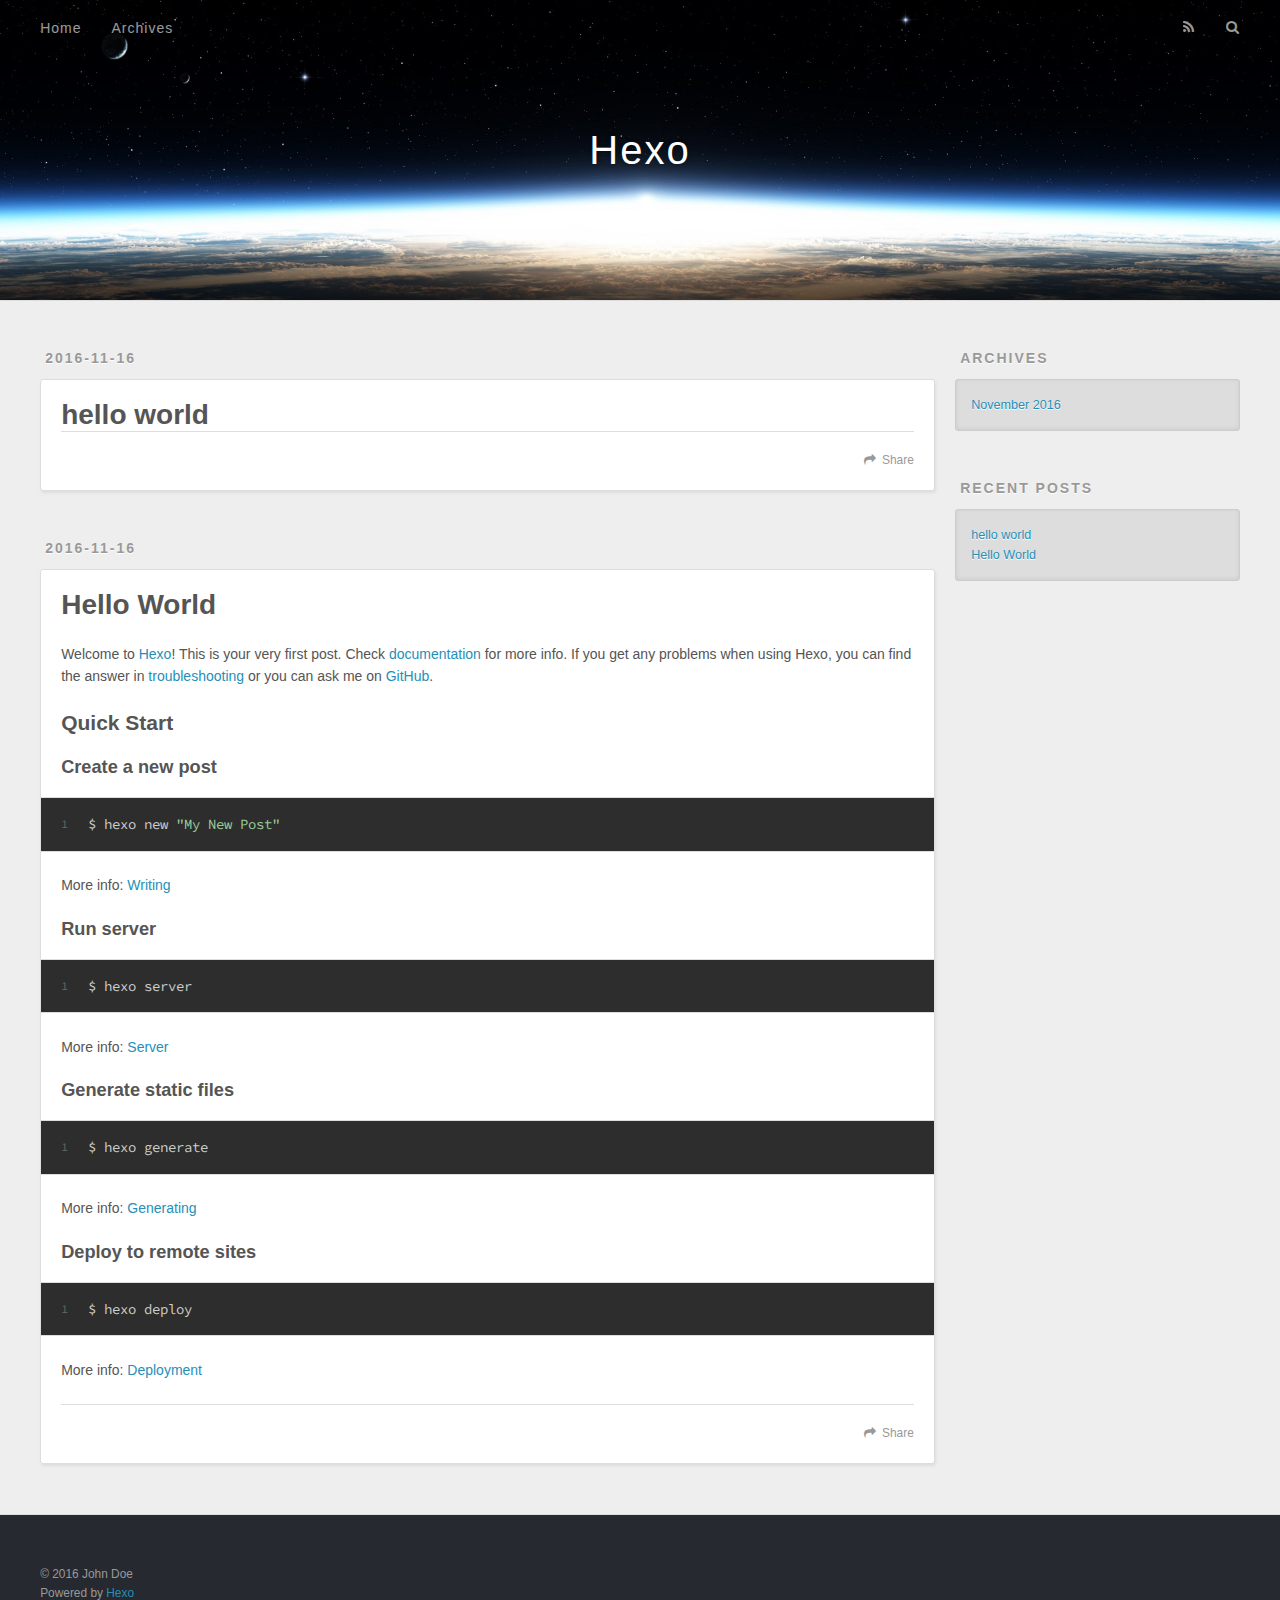
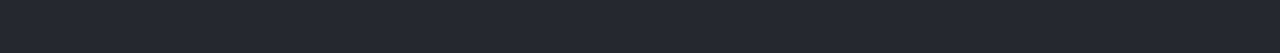
==== index.html @ 9a526a94 "Site updated: 2016-11-16 15:22:12" ====
<!DOCTYPE html>
<html>
<head>
  <meta charset="utf-8">
  
  <title>Hexo</title>
  <meta name="viewport" content="width=device-width, initial-scale=1, maximum-scale=1">
  <meta property="og:type" content="website">
<meta property="og:title" content="Hexo">
<meta property="og:url" content="http://yoursite.com/index.html">
<meta property="og:site_name" content="Hexo">
<meta name="twitter:card" content="summary">
<meta name="twitter:title" content="Hexo">
  
    <link rel="alternate" href="/atom.xml" title="Hexo" type="application/atom+xml">
  
  
    <link rel="icon" href="/favicon.png">
  
  
    <link href="//fonts.googleapis.com/css?family=Source+Code+Pro" rel="stylesheet" type="text/css">
  
  <link rel="stylesheet" href="/css/style.css">
  

</head>

<body>
  <div id="container">
    <div id="wrap">
      <header id="header">
  <div id="banner"></div>
  <div id="header-outer" class="outer">
    <div id="header-title" class="inner">
      <h1 id="logo-wrap">
        <a href="/" id="logo">Hexo</a>
      </h1>
      
    </div>
    <div id="header-inner" class="inner">
      <nav id="main-nav">
        <a id="main-nav-toggle" class="nav-icon"></a>
        
          <a class="main-nav-link" href="/">Home</a>
        
          <a class="main-nav-link" href="/archives">Archives</a>
        
      </nav>
      <nav id="sub-nav">
        
          <a id="nav-rss-link" class="nav-icon" href="/atom.xml" title="RSS Feed"></a>
        
        <a id="nav-search-btn" class="nav-icon" title="Search"></a>
      </nav>
      <div id="search-form-wrap">
        <form action="//google.com/search" method="get" accept-charset="UTF-8" class="search-form"><input type="search" name="q" results="0" class="search-form-input" placeholder="Search"><button type="submit" class="search-form-submit">&#xF002;</button><input type="hidden" name="sitesearch" value="http://yoursite.com"></form>
      </div>
    </div>
  </div>
</header>
      <div class="outer">
        <section id="main">
  
    <article id="post-hello-world-1" class="article article-type-post" itemscope itemprop="blogPost">
  <div class="article-meta">
    <a href="/2016/11/16/hello-world-1/" class="article-date">
  <time datetime="2016-11-16T06:33:55.000Z" itemprop="datePublished">2016-11-16</time>
</a>
    
  </div>
  <div class="article-inner">
    
    
      <header class="article-header">
        
  
    <h1 itemprop="name">
      <a class="article-title" href="/2016/11/16/hello-world-1/">hello world</a>
    </h1>
  

      </header>
    
    <div class="article-entry" itemprop="articleBody">
      
        
      
    </div>
    <footer class="article-footer">
      <a data-url="http://yoursite.com/2016/11/16/hello-world-1/" data-id="civklh3b50001ghks0n8videw" class="article-share-link">Share</a>
      
      
    </footer>
  </div>
  
</article>


  
    <article id="post-hello-world" class="article article-type-post" itemscope itemprop="blogPost">
  <div class="article-meta">
    <a href="/2016/11/16/hello-world/" class="article-date">
  <time datetime="2016-11-16T06:30:27.000Z" itemprop="datePublished">2016-11-16</time>
</a>
    
  </div>
  <div class="article-inner">
    
    
      <header class="article-header">
        
  
    <h1 itemprop="name">
      <a class="article-title" href="/2016/11/16/hello-world/">Hello World</a>
    </h1>
  

      </header>
    
    <div class="article-entry" itemprop="articleBody">
      
        <p>Welcome to <a href="https://hexo.io/" target="_blank" rel="external">Hexo</a>! This is your very first post. Check <a href="https://hexo.io/docs/" target="_blank" rel="external">documentation</a> for more info. If you get any problems when using Hexo, you can find the answer in <a href="https://hexo.io/docs/troubleshooting.html" target="_blank" rel="external">troubleshooting</a> or you can ask me on <a href="https://github.com/hexojs/hexo/issues" target="_blank" rel="external">GitHub</a>.</p>
<h2 id="Quick-Start"><a href="#Quick-Start" class="headerlink" title="Quick Start"></a>Quick Start</h2><h3 id="Create-a-new-post"><a href="#Create-a-new-post" class="headerlink" title="Create a new post"></a>Create a new post</h3><figure class="highlight bash"><table><tr><td class="gutter"><pre><div class="line">1</div></pre></td><td class="code"><pre><div class="line">$ hexo new <span class="string">"My New Post"</span></div></pre></td></tr></table></figure>
<p>More info: <a href="https://hexo.io/docs/writing.html" target="_blank" rel="external">Writing</a></p>
<h3 id="Run-server"><a href="#Run-server" class="headerlink" title="Run server"></a>Run server</h3><figure class="highlight bash"><table><tr><td class="gutter"><pre><div class="line">1</div></pre></td><td class="code"><pre><div class="line">$ hexo server</div></pre></td></tr></table></figure>
<p>More info: <a href="https://hexo.io/docs/server.html" target="_blank" rel="external">Server</a></p>
<h3 id="Generate-static-files"><a href="#Generate-static-files" class="headerlink" title="Generate static files"></a>Generate static files</h3><figure class="highlight bash"><table><tr><td class="gutter"><pre><div class="line">1</div></pre></td><td class="code"><pre><div class="line">$ hexo generate</div></pre></td></tr></table></figure>
<p>More info: <a href="https://hexo.io/docs/generating.html" target="_blank" rel="external">Generating</a></p>
<h3 id="Deploy-to-remote-sites"><a href="#Deploy-to-remote-sites" class="headerlink" title="Deploy to remote sites"></a>Deploy to remote sites</h3><figure class="highlight bash"><table><tr><td class="gutter"><pre><div class="line">1</div></pre></td><td class="code"><pre><div class="line">$ hexo deploy</div></pre></td></tr></table></figure>
<p>More info: <a href="https://hexo.io/docs/deployment.html" target="_blank" rel="external">Deployment</a></p>

      
    </div>
    <footer class="article-footer">
      <a data-url="http://yoursite.com/2016/11/16/hello-world/" data-id="civklh3b00000ghks1ks1wldq" class="article-share-link">Share</a>
      
      
    </footer>
  </div>
  
</article>


  

</section>
        
          <aside id="sidebar">
  
    

  
    

  
    
  
    
  <div class="widget-wrap">
    <h3 class="widget-title">Archives</h3>
    <div class="widget">
      <ul class="archive-list"><li class="archive-list-item"><a class="archive-list-link" href="/archives/2016/11/">November 2016</a></li></ul>
    </div>
  </div>


  
    
  <div class="widget-wrap">
    <h3 class="widget-title">Recent Posts</h3>
    <div class="widget">
      <ul>
        
          <li>
            <a href="/2016/11/16/hello-world-1/">hello world</a>
          </li>
        
          <li>
            <a href="/2016/11/16/hello-world/">Hello World</a>
          </li>
        
      </ul>
    </div>
  </div>

  
</aside>
        
      </div>
      <footer id="footer">
  
  <div class="outer">
    <div id="footer-info" class="inner">
      &copy; 2016 John Doe<br>
      Powered by <a href="http://hexo.io/" target="_blank">Hexo</a>
    </div>
  </div>
</footer>
    </div>
    <nav id="mobile-nav">
  
    <a href="/" class="mobile-nav-link">Home</a>
  
    <a href="/archives" class="mobile-nav-link">Archives</a>
  
</nav>
    

<script src="//ajax.googleapis.com/ajax/libs/jquery/2.0.3/jquery.min.js"></script>


  <link rel="stylesheet" href="/fancybox/jquery.fancybox.css">
  <script src="/fancybox/jquery.fancybox.pack.js"></script>


<script src="/js/script.js"></script>

  </div>
</body>
</html>
---- css/style.css ----
body {
  width: 100%;
}
body:before,
body:after {
  content: "";
  display: table;
}
body:after {
  clear: both;
}
html,
body,
div,
span,
applet,
object,
iframe,
h1,
h2,
h3,
h4,
h5,
h6,
p,
blockquote,
pre,
a,
abbr,
acronym,
address,
big,
cite,
code,
del,
dfn,
em,
img,
ins,
kbd,
q,
s,
samp,
small,
strike,
strong,
sub,
sup,
tt,
var,
dl,
dt,
dd,
ol,
ul,
li,
fieldset,
form,
label,
legend,
table,
caption,
tbody,
tfoot,
thead,
tr,
th,
td {
  margin: 0;
  padding: 0;
  border: 0;
  outline: 0;
  font-weight: inherit;
  font-style: inherit;
  font-family: inherit;
  font-size: 100%;
  vertical-align: baseline;
}
body {
  line-height: 1;
  color: #000;
  background: #fff;
}
ol,
ul {
  list-style: none;
}
table {
  border-collapse: separate;
  border-spacing: 0;
  vertical-align: middle;
}
caption,
th,
td {
  text-align: left;
  font-weight: normal;
  vertical-align: middle;
}
a img {
  border: none;
}
input,
button {
  margin: 0;
  padding: 0;
}
input::-moz-focus-inner,
button::-moz-focus-inner {
  border: 0;
  padding: 0;
}
@font-face {
  font-family: FontAwesome;
  font-style: normal;
  font-weight: normal;
  src: url("fonts/fontawesome-webfont.eot?v=#4.0.3");
  src: url("fonts/fontawesome-webfont.eot?#iefix&v=#4.0.3") format("embedded-opentype"), url("fonts/fontawesome-webfont.woff?v=#4.0.3") format("woff"), url("fonts/fontawesome-webfont.ttf?v=#4.0.3") format("truetype"), url("fonts/fontawesome-webfont.svg#fontawesomeregular?v=#4.0.3") format("svg");
}
html,
body,
#container {
  height: 100%;
}
body {
  background: #eee;
  font: 14px "Helvetica Neue", Helvetica, Arial, sans-serif;
  -webkit-text-size-adjust: 100%;
}
.outer {
  max-width: 1220px;
  margin: 0 auto;
  padding: 0 20px;
}
.outer:before,
.outer:after {
  content: "";
  display: table;
}
.outer:after {
  clear: both;
}
.inner {
  display: inline;
  float: left;
  width: 98.33333333333333%;
  margin: 0 0.833333333333333%;
}
.left,
.alignleft {
  float: left;
}
.right,
.alignright {
  float: right;
}
.clear {
  clear: both;
}
#container {
  position: relative;
}
.mobile-nav-on {
  overflow: hidden;
}
#wrap {
  height: 100%;
  width: 100%;
  position: absolute;
  top: 0;
  left: 0;
  -webkit-transition: 0.2s ease-out;
  -moz-transition: 0.2s ease-out;
  -ms-transition: 0.2s ease-out;
  transition: 0.2s ease-out;
  z-index: 1;
  background: #eee;
}
.mobile-nav-on #wrap {
  left: 280px;
}
@media screen and (min-width: 768px) {
  #main {
    display: inline;
    float: left;
    width: 73.33333333333333%;
    margin: 0 0.833333333333333%;
  }
}
.article-date,
.article-category-link,
.archive-year,
.widget-title {
  text-decoration: none;
  text-transform: uppercase;
  letter-spacing: 2px;
  color: #999;
  margin-bottom: 1em;
  margin-left: 5px;
  line-height: 1em;
  text-shadow: 0 1px #fff;
  font-weight: bold;
}
.article-inner,
.archive-article-inner {
  background: #fff;
  -webkit-box-shadow: 1px 2px 3px #ddd;
  box-shadow: 1px 2px 3px #ddd;
  border: 1px solid #ddd;
  border-radius: 3px;
}
.article-entry h1,
.widget h1 {
  font-size: 2em;
}
.article-entry h2,
.widget h2 {
  font-size: 1.5em;
}
.article-entry h3,
.widget h3 {
  font-size: 1.3em;
}
.article-entry h4,
.widget h4 {
  font-size: 1.2em;
}
.article-entry h5,
.widget h5 {
  font-size: 1em;
}
.article-entry h6,
.widget h6 {
  font-size: 1em;
  color: #999;
}
.article-entry hr,
.widget hr {
  border: 1px dashed #ddd;
}
.article-entry strong,
.widget strong {
  font-weight: bold;
}
.article-entry em,
.widget em,
.article-entry cite,
.widget cite {
  font-style: italic;
}
.article-entry sup,
.widget sup,
.article-entry sub,
.widget sub {
  font-size: 0.75em;
  line-height: 0;
  position: relative;
  vertical-align: baseline;
}
.article-entry sup,
.widget sup {
  top: -0.5em;
}
.article-entry sub,
.widget sub {
  bottom: -0.2em;
}
.article-entry small,
.widget small {
  font-size: 0.85em;
}
.article-entry acronym,
.widget acronym,
.article-entry abbr,
.widget abbr {
  border-bottom: 1px dotted;
}
.article-entry ul,
.widget ul,
.article-entry ol,
.widget ol,
.article-entry dl,
.widget dl {
  margin: 0 20px;
  line-height: 1.6em;
}
.article-entry ul ul,
.widget ul ul,
.article-entry ol ul,
.widget ol ul,
.article-entry ul ol,
.widget ul ol,
.article-entry ol ol,
.widget ol ol {
  margin-top: 0;
  margin-bottom: 0;
}
.article-entry ul,
.widget ul {
  list-style: disc;
}
.article-entry ol,
.widget ol {
  list-style: decimal;
}
.article-entry dt,
.widget dt {
  font-weight: bold;
}
#header {
  height: 300px;
  position: relative;
  border-bottom: 1px solid #ddd;
}
#header:before,
#header:after {
  content: "";
  position: absolute;
  left: 0;
  right: 0;
  height: 40px;
}
#header:before {
  top: 0;
  background: -webkit-linear-gradient(rgba(0,0,0,0.2), transparent);
  background: -moz-linear-gradient(rgba(0,0,0,0.2), transparent);
  background: -ms-linear-gradient(rgba(0,0,0,0.2), transparent);
  background: linear-gradient(rgba(0,0,0,0.2), transparent);
}
#header:after {
  bottom: 0;
  background: -webkit-linear-gradient(transparent, rgba(0,0,0,0.2));
  background: -moz-linear-gradient(transparent, rgba(0,0,0,0.2));
  background: -ms-linear-gradient(transparent, rgba(0,0,0,0.2));
  background: linear-gradient(transparent, rgba(0,0,0,0.2));
}
#header-outer {
  height: 100%;
  position: relative;
}
#header-inner {
  position: relative;
  overflow: hidden;
}
#banner {
  position: absolute;
  top: 0;
  left: 0;
  width: 100%;
  height: 100%;
  background: url("images/banner.jpg") center #000;
  -webkit-background-size: cover;
  -moz-background-size: cover;
  background-size: cover;
  z-index: -1;
}
#header-title {
  text-align: center;
  height: 40px;
  position: absolute;
  top: 50%;
  left: 0;
  margin-top: -20px;
}
#logo,
#subtitle {
  text-decoration: none;
  color: #fff;
  font-weight: 300;
  text-shadow: 0 1px 4px rgba(0,0,0,0.3);
}
#logo {
  font-size: 40px;
  line-height: 40px;
  letter-spacing: 2px;
}
#subtitle {
  font-size: 16px;
  line-height: 16px;
  letter-spacing: 1px;
}
#subtitle-wrap {
  margin-top: 16px;
}
#main-nav {
  float: left;
  margin-left: -15px;
}
.nav-icon,
.main-nav-link {
  float: left;
  color: #fff;
  opacity: 0.6;
  text-decoration: none;
  text-shadow: 0 1px rgba(0,0,0,0.2);
  -webkit-transition: opacity 0.2s;
  -moz-transition: opacity 0.2s;
  -ms-transition: opacity 0.2s;
  transition: opacity 0.2s;
  display: block;
  padding: 20px 15px;
}
.nav-icon:hover,
.main-nav-link:hover {
  opacity: 1;
}
.nav-icon {
  font-family: FontAwesome;
  text-align: center;
  font-size: 14px;
  width: 14px;
  height: 14px;
  padding: 20px 15px;
  position: relative;
  cursor: pointer;
}
.main-nav-link {
  font-weight: 300;
  letter-spacing: 1px;
}
@media screen and (max-width: 479px) {
  .main-nav-link {
    display: none;
  }
}
#main-nav-toggle {
  display: none;
}
#main-nav-toggle:before {
  content: "\f0c9";
}
@media screen and (max-width: 479px) {
  #main-nav-toggle {
    display: block;
  }
}
#sub-nav {
  float: right;
  margin-right: -15px;
}
#nav-rss-link:before {
  content: "\f09e";
}
#nav-search-btn:before {
  content: "\f002";
}
#search-form-wrap {
  position: absolute;
  top: 15px;
  width: 150px;
  height: 30px;
  right: -150px;
  opacity: 0;
  -webkit-transition: 0.2s ease-out;
  -moz-transition: 0.2s ease-out;
  -ms-transition: 0.2s ease-out;
  transition: 0.2s ease-out;
}
#search-form-wrap.on {
  opacity: 1;
  right: 0;
}
@media screen and (max-width: 479px) {
  #search-form-wrap {
    width: 100%;
    right: -100%;
  }
}
.search-form {
  position: absolute;
  top: 0;
  left: 0;
  right: 0;
  background: #fff;
  padding: 5px 15px;
  border-radius: 15px;
  -webkit-box-shadow: 0 0 10px rgba(0,0,0,0.3);
  box-shadow: 0 0 10px rgba(0,0,0,0.3);
}
.search-form-input {
  border: none;
  background: none;
  color: #555;
  width: 100%;
  font: 13px "Helvetica Neue", Helvetica, Arial, sans-serif;
  outline: none;
}
.search-form-input::-webkit-search-results-decoration,
.search-form-input::-webkit-search-cancel-button {
  -webkit-appearance: none;
}
.search-form-submit {
  position: absolute;
  top: 50%;
  right: 10px;
  margin-top: -7px;
  font: 13px FontAwesome;
  border: none;
  background: none;
  color: #bbb;
  cursor: pointer;
}
.search-form-submit:hover,
.search-form-submit:focus {
  color: #777;
}
.article {
  margin: 50px 0;
}
.article-inner {
  overflow: hidden;
}
.article-meta:before,
.article-meta:after {
  content: "";
  display: table;
}
.article-meta:after {
  clear: both;
}
.article-date {
  float: left;
}
.article-category {
  float: left;
  line-height: 1em;
  color: #ccc;
  text-shadow: 0 1px #fff;
  margin-left: 8px;
}
.article-category:before {
  content: "\2022";
}
.article-category-link {
  margin: 0 12px 1em;
}
.article-header {
  padding: 20px 20px 0;
}
.article-title {
  text-decoration: none;
  font-size: 2em;
  font-weight: bold;
  color: #555;
  line-height: 1.1em;
  -webkit-transition: color 0.2s;
  -moz-transition: color 0.2s;
  -ms-transition: color 0.2s;
  transition: color 0.2s;
}
a.article-title:hover {
  color: #258fb8;
}
.article-entry {
  color: #555;
  padding: 0 20px;
}
.article-entry:before,
.article-entry:after {
  content: "";
  display: table;
}
.article-entry:after {
  clear: both;
}
.article-entry p,
.article-entry table {
  line-height: 1.6em;
  margin: 1.6em 0;
}
.article-entry h1,
.article-entry h2,
.article-entry h3,
.article-entry h4,
.article-entry h5,
.article-entry h6 {
  font-weight: bold;
}
.article-entry h1,
.article-entry h2,
.article-entry h3,
.article-entry h4,
.article-entry h5,
.article-entry h6 {
  line-height: 1.1em;
  margin: 1.1em 0;
}
.article-entry a {
  color: #258fb8;
  text-decoration: none;
}
.article-entry a:hover {
  text-decoration: underline;
}
.article-entry ul,
.article-entry ol,
.article-entry dl {
  margin-top: 1.6em;
  margin-bottom: 1.6em;
}
.article-entry img,
.article-entry video {
  max-width: 100%;
  height: auto;
  display: block;
  margin: auto;
}
.article-entry iframe {
  border: none;
}
.article-entry table {
  width: 100%;
  border-collapse: collapse;
  border-spacing: 0;
}
.article-entry th {
  font-weight: bold;
  border-bottom: 3px solid #ddd;
  padding-bottom: 0.5em;
}
.article-entry td {
  border-bottom: 1px solid #ddd;
  padding: 10px 0;
}
.article-entry blockquote {
  font-family: Georgia, "Times New Roman", serif;
  font-size: 1.4em;
  margin: 1.6em 20px;
  text-align: center;
}
.article-entry blockquote footer {
  font-size: 14px;
  margin: 1.6em 0;
  font-family: "Helvetica Neue", Helvetica, Arial, sans-serif;
}
.article-entry blockquote footer cite:before {
  content: "—";
  padding: 0 0.5em;
}
.article-entry .pullquote {
  text-align: left;
  width: 45%;
  margin: 0;
}
.article-entry .pullquote.left {
  margin-left: 0.5em;
  margin-right: 1em;
}
.article-entry .pullquote.right {
  margin-right: 0.5em;
  margin-left: 1em;
}
.article-entry .caption {
  color: #999;
  display: block;
  font-size: 0.9em;
  margin-top: 0.5em;
  position: relative;
  text-align: center;
}
.article-entry .video-container {
  position: relative;
  padding-top: 56.25%;
  height: 0;
  overflow: hidden;
}
.article-entry .video-container iframe,
.article-entry .video-container object,
.article-entry .video-container embed {
  position: absolute;
  top: 0;
  left: 0;
  width: 100%;
  height: 100%;
  margin-top: 0;
}
.article-more-link a {
  display: inline-block;
  line-height: 1em;
  padding: 6px 15px;
  border-radius: 15px;
  background: #eee;
  color: #999;
  text-shadow: 0 1px #fff;
  text-decoration: none;
}
.article-more-link a:hover {
  background: #258fb8;
  color: #fff;
  text-decoration: none;
  text-shadow: 0 1px #1e7293;
}
.article-footer {
  font-size: 0.85em;
  line-height: 1.6em;
  border-top: 1px solid #ddd;
  padding-top: 1.6em;
  margin: 0 20px 20px;
}
.article-footer:before,
.article-footer:after {
  content: "";
  display: table;
}
.article-footer:after {
  clear: both;
}
.article-footer a {
  color: #999;
  text-decoration: none;
}
.article-footer a:hover {
  color: #555;
}
.article-tag-list-item {
  float: left;
  margin-right: 10px;
}
.article-tag-list-link:before {
  content: "#";
}
.article-comment-link {
  float: right;
}
.article-comment-link:before {
  content: "\f075";
  font-family: FontAwesome;
  padding-right: 8px;
}
.article-share-link {
  cursor: pointer;
  float: right;
  margin-left: 20px;
}
.article-share-link:before {
  content: "\f064";
  font-family: FontAwesome;
  padding-right: 6px;
}
#article-nav {
  position: relative;
}
#article-nav:before,
#article-nav:after {
  content: "";
  display: table;
}
#article-nav:after {
  clear: both;
}
@media screen and (min-width: 768px) {
  #article-nav {
    margin: 50px 0;
  }
  #article-nav:before {
    width: 8px;
    height: 8px;
    position: absolute;
    top: 50%;
    left: 50%;
    margin-top: -4px;
    margin-left: -4px;
    content: "";
    border-radius: 50%;
    background: #ddd;
    -webkit-box-shadow: 0 1px 2px #fff;
    box-shadow: 0 1px 2px #fff;
  }
}
.article-nav-link-wrap {
  text-decoration: none;
  text-shadow: 0 1px #fff;
  color: #999;
  -webkit-box-sizing: border-box;
  -moz-box-sizing: border-box;
  box-sizing: border-box;
  margin-top: 50px;
  text-align: center;
  display: block;
}
.article-nav-link-wrap:hover {
  color: #555;
}
@media screen and (min-width: 768px) {
  .article-nav-link-wrap {
    width: 50%;
    margin-top: 0;
  }
}
@media screen and (min-width: 768px) {
  #article-nav-newer {
    float: left;
    text-align: right;
    padding-right: 20px;
  }
}
@media screen and (min-width: 768px) {
  #article-nav-older {
    float: right;
    text-align: left;
    padding-left: 20px;
  }
}
.article-nav-caption {
  text-transform: uppercase;
  letter-spacing: 2px;
  color: #ddd;
  line-height: 1em;
  font-weight: bold;
}
#article-nav-newer .article-nav-caption {
  margin-right: -2px;
}
.article-nav-title {
  font-size: 0.85em;
  line-height: 1.6em;
  margin-top: 0.5em;
}
.article-share-box {
  position: absolute;
  display: none;
  background: #fff;
  -webkit-box-shadow: 1px 2px 10px rgba(0,0,0,0.2);
  box-shadow: 1px 2px 10px rgba(0,0,0,0.2);
  border-radius: 3px;
  margin-left: -145px;
  overflow: hidden;
  z-index: 1;
}
.article-share-box.on {
  display: block;
}
.article-share-input {
  width: 100%;
  background: none;
  -webkit-box-sizing: border-box;
  -moz-box-sizing: border-box;
  box-sizing: border-box;
  font: 14px "Helvetica Neue", Helvetica, Arial, sans-serif;
  padding: 0 15px;
  color: #555;
  outline: none;
  border: 1px solid #ddd;
  border-radius: 3px 3px 0 0;
  height: 36px;
  line-height: 36px;
}
.article-share-links {
  background: #eee;
}
.article-share-links:before,
.article-share-links:after {
  content: "";
  display: table;
}
.article-share-links:after {
  clear: both;
}
.article-share-twitter,
.article-share-facebook,
.article-share-pinterest,
.article-share-google {
  width: 50px;
  height: 36px;
  display: block;
  float: left;
  position: relative;
  color: #999;
  text-shadow: 0 1px #fff;
}
.article-share-twitter:before,
.article-share-facebook:before,
.article-share-pinterest:before,
.article-share-google:before {
  font-size: 20px;
  font-family: FontAwesome;
  width: 20px;
  height: 20px;
  position: absolute;
  top: 50%;
  left: 50%;
  margin-top: -10px;
  margin-left: -10px;
  text-align: center;
}
.article-share-twitter:hover,
.article-share-facebook:hover,
.article-share-pinterest:hover,
.article-share-google:hover {
  color: #fff;
}
.article-share-twitter:before {
  content: "\f099";
}
.article-share-twitter:hover {
  background: #00aced;
  text-shadow: 0 1px #008abe;
}
.article-share-facebook:before {
  content: "\f09a";
}
.article-share-facebook:hover {
  background: #3b5998;
  text-shadow: 0 1px #2f477a;
}
.article-share-pinterest:before {
  content: "\f0d2";
}
.article-share-pinterest:hover {
  background: #cb2027;
  text-shadow: 0 1px #a21a1f;
}
.article-share-google:before {
  content: "\f0d5";
}
.article-share-google:hover {
  background: #dd4b39;
  text-shadow: 0 1px #be3221;
}
.article-gallery {
  background: #000;
  position: relative;
}
.article-gallery-photos {
  position: relative;
  overflow: hidden;
}
.article-gallery-img {
  display: none;
  max-width: 100%;
}
.article-gallery-img:first-child {
  display: block;
}
.article-gallery-img.loaded {
  position: absolute;
  display: block;
}
.article-gallery-img img {
  display: block;
  max-width: 100%;
  margin: 0 auto;
}
#comments {
  background: #fff;
  -webkit-box-shadow: 1px 2px 3px #ddd;
  box-shadow: 1px 2px 3px #ddd;
  padding: 20px;
  border: 1px solid #ddd;
  border-radius: 3px;
  margin: 50px 0;
}
#comments a {
  color: #258fb8;
}
.archives-wrap {
  margin: 50px 0;
}
.archives:before,
.archives:after {
  content: "";
  display: table;
}
.archives:after {
  clear: both;
}
.archive-year-wrap {
  margin-bottom: 1em;
}
.archives {
  -webkit-column-gap: 10px;
  -moz-column-gap: 10px;
  column-gap: 10px;
}
@media screen and (min-width: 480px) and (max-width: 767px) {
  .archives {
    -webkit-column-count: 2;
    -moz-column-count: 2;
    column-count: 2;
  }
}
@media screen and (min-width: 768px) {
  .archives {
    -webkit-column-count: 3;
    -moz-column-count: 3;
    column-count: 3;
  }
}
.archive-article {
  -webkit-column-break-inside: avoid;
  page-break-inside: avoid;
  overflow: hidden;
  break-inside: avoid-column;
}
.archive-article-inner {
  padding: 10px;
  margin-bottom: 15px;
}
.archive-article-title {
  text-decoration: none;
  font-weight: bold;
  color: #555;
  -webkit-transition: color 0.2s;
  -moz-transition: color 0.2s;
  -ms-transition: color 0.2s;
  transition: color 0.2s;
  line-height: 1.6em;
}
.archive-article-title:hover {
  color: #258fb8;
}
.archive-article-footer {
  margin-top: 1em;
}
.archive-article-date {
  color: #999;
  text-decoration: none;
  font-size: 0.85em;
  line-height: 1em;
  margin-bottom: 0.5em;
  display: block;
}
#page-nav {
  margin: 50px auto;
  background: #fff;
  -webkit-box-shadow: 1px 2px 3px #ddd;
  box-shadow: 1px 2px 3px #ddd;
  border: 1px solid #ddd;
  border-radius: 3px;
  text-align: center;
  color: #999;
  overflow: hidden;
}
#page-nav:before,
#page-nav:after {
  content: "";
  display: table;
}
#page-nav:after {
  clear: both;
}
#page-nav a,
#page-nav span {
  padding: 10px 20px;
  line-height: 1;
  height: 2ex;
}
#page-nav a {
  color: #999;
  text-decoration: none;
}
#page-nav a:hover {
  background: #999;
  color: #fff;
}
#page-nav .prev {
  float: left;
}
#page-nav .next {
  float: right;
}
#page-nav .page-number {
  display: inline-block;
}
@media screen and (max-width: 479px) {
  #page-nav .page-number {
    display: none;
  }
}
#page-nav .current {
  color: #555;
  font-weight: bold;
}
#page-nav .space {
  color: #ddd;
}
#footer {
  background: #262a30;
  padding: 50px 0;
  border-top: 1px solid #ddd;
  color: #999;
}
#footer a {
  color: #258fb8;
  text-decoration: none;
}
#footer a:hover {
  text-decoration: underline;
}
#footer-info {
  line-height: 1.6em;
  font-size: 0.85em;
}
.article-entry pre,
.article-entry .highlight {
  background: #2d2d2d;
  margin: 0 -20px;
  padding: 15px 20px;
  border-style: solid;
  border-color: #ddd;
  border-width: 1px 0;
  overflow: auto;
  color: #ccc;
  line-height: 22.400000000000002px;
}
.article-entry .highlight .gutter pre,
.article-entry .gist .gist-file .gist-data .line-numbers {
  color: #666;
  font-size: 0.85em;
}
.article-entry pre,
.article-entry code {
  font-family: "Source Code Pro", Consolas, Monaco, Menlo, Consolas, monospace;
}
.article-entry code {
  background: #eee;
  text-shadow: 0 1px #fff;
  padding: 0 0.3em;
}
.article-entry pre code {
  background: none;
  text-shadow: none;
  padding: 0;
}
.article-entry .highlight pre {
  border: none;
  margin: 0;
  padding: 0;
}
.article-entry .highlight table {
  margin: 0;
  width: auto;
}
.article-entry .highlight td {
  border: none;
  padding: 0;
}
.article-entry .highlight figcaption {
  font-size: 0.85em;
  color: #999;
  line-height: 1em;
  margin-bottom: 1em;
}
.article-entry .highlight figcaption:before,
.article-entry .highlight figcaption:after {
  content: "";
  display: table;
}
.article-entry .highlight figcaption:after {
  clear: both;
}
.article-entry .highlight figcaption a {
  float: right;
}
.article-entry .highlight .gutter pre {
  text-align: right;
  padding-right: 20px;
}
.article-entry .highlight .line {
  height: 22.400000000000002px;
}
.article-entry .highlight .line.marked {
  background: #515151;
}
.article-entry .gist {
  margin: 0 -20px;
  border-style: solid;
  border-color: #ddd;
  border-width: 1px 0;
  background: #2d2d2d;
  padding: 15px 20px 15px 0;
}
.article-entry .gist .gist-file {
  border: none;
  font-family: "Source Code Pro", Consolas, Monaco, Menlo, Consolas, monospace;
  margin: 0;
}
.article-entry .gist .gist-file .gist-data {
  background: none;
  border: none;
}
.article-entry .gist .gist-file .gist-data .line-numbers {
  background: none;
  border: none;
  padding: 0 20px 0 0;
}
.article-entry .gist .gist-file .gist-data .line-data {
  padding: 0 !important;
}
.article-entry .gist .gist-file .highlight {
  margin: 0;
  padding: 0;
  border: none;
}
.article-entry .gist .gist-file .gist-meta {
  background: #2d2d2d;
  color: #999;
  font: 0.85em "Helvetica Neue", Helvetica, Arial, sans-serif;
  text-shadow: 0 0;
  padding: 0;
  margin-top: 1em;
  margin-left: 20px;
}
.article-entry .gist .gist-file .gist-meta a {
  color: #258fb8;
  font-weight: normal;
}
.article-entry .gist .gist-file .gist-meta a:hover {
  text-decoration: underline;
}
pre .comment,
pre .title {
  color: #999;
}
pre .variable,
pre .attribute,
pre .tag,
pre .regexp,
pre .ruby .constant,
pre .xml .tag .title,
pre .xml .pi,
pre .xml .doctype,
pre .html .doctype,
pre .css .id,
pre .css .class,
pre .css .pseudo {
  color: #f2777a;
}
pre .number,
pre .preprocessor,
pre .built_in,
pre .literal,
pre .params,
pre .constant {
  color: #f99157;
}
pre .class,
pre .ruby .class .title,
pre .css .rules .attribute {
  color: #9c9;
}
pre .string,
pre .value,
pre .inheritance,
pre .header,
pre .ruby .symbol,
pre .xml .cdata {
  color: #9c9;
}
pre .css .hexcolor {
  color: #6cc;
}
pre .function,
pre .python .decorator,
pre .python .title,
pre .ruby .function .title,
pre .ruby .title .keyword,
pre .perl .sub,
pre .javascript .title,
pre .coffeescript .title {
  color: #69c;
}
pre .keyword,
pre .javascript .function {
  color: #c9c;
}
@media screen and (max-width: 479px) {
  #mobile-nav {
    position: absolute;
    top: 0;
    left: 0;
    width: 280px;
    height: 100%;
    background: #191919;
    border-right: 1px solid #fff;
  }
}
@media screen and (max-width: 479px) {
  .mobile-nav-link {
    display: block;
    color: #999;
    text-decoration: none;
    padding: 15px 20px;
    font-weight: bold;
  }
  .mobile-nav-link:hover {
    color: #fff;
  }
}
@media screen and (min-width: 768px) {
  #sidebar {
    display: inline;
    float: left;
    width: 23.333333333333332%;
    margin: 0 0.833333333333333%;
  }
}
.widget-wrap {
  margin: 50px 0;
}
.widget {
  color: #777;
  text-shadow: 0 1px #fff;
  background: #ddd;
  -webkit-box-shadow: 0 -1px 4px #ccc inset;
  box-shadow: 0 -1px 4px #ccc inset;
  border: 1px solid #ccc;
  padding: 15px;
  border-radius: 3px;
}
.widget a {
  color: #258fb8;
  text-decoration: none;
}
.widget a:hover {
  text-decoration: underline;
}
.widget ul ul,
.widget ol ul,
.widget dl ul,
.widget ul ol,
.widget ol ol,
.widget dl ol,
.widget ul dl,
.widget ol dl,
.widget dl dl {
  margin-left: 15px;
  list-style: disc;
}
.widget {
  line-height: 1.6em;
  word-wrap: break-word;
  font-size: 0.9em;
}
.widget ul,
.widget ol {
  list-style: none;
  margin: 0;
}
.widget ul ul,
.widget ol ul,
.widget ul ol,
.widget ol ol {
  margin: 0 20px;
}
.widget ul ul,
.widget ol ul {
  list-style: disc;
}
.widget ul ol,
.widget ol ol {
  list-style: decimal;
}
.category-list-count,
.tag-list-count,
.archive-list-count {
  padding-left: 5px;
  color: #999;
  font-size: 0.85em;
}
.category-list-count:before,
.tag-list-count:before,
.archive-list-count:before {
  content: "(";
}
.category-list-count:after,
.tag-list-count:after,
.archive-list-count:after {
  content: ")";
}
.tagcloud a {
  margin-right: 5px;
  display: inline-block;
}
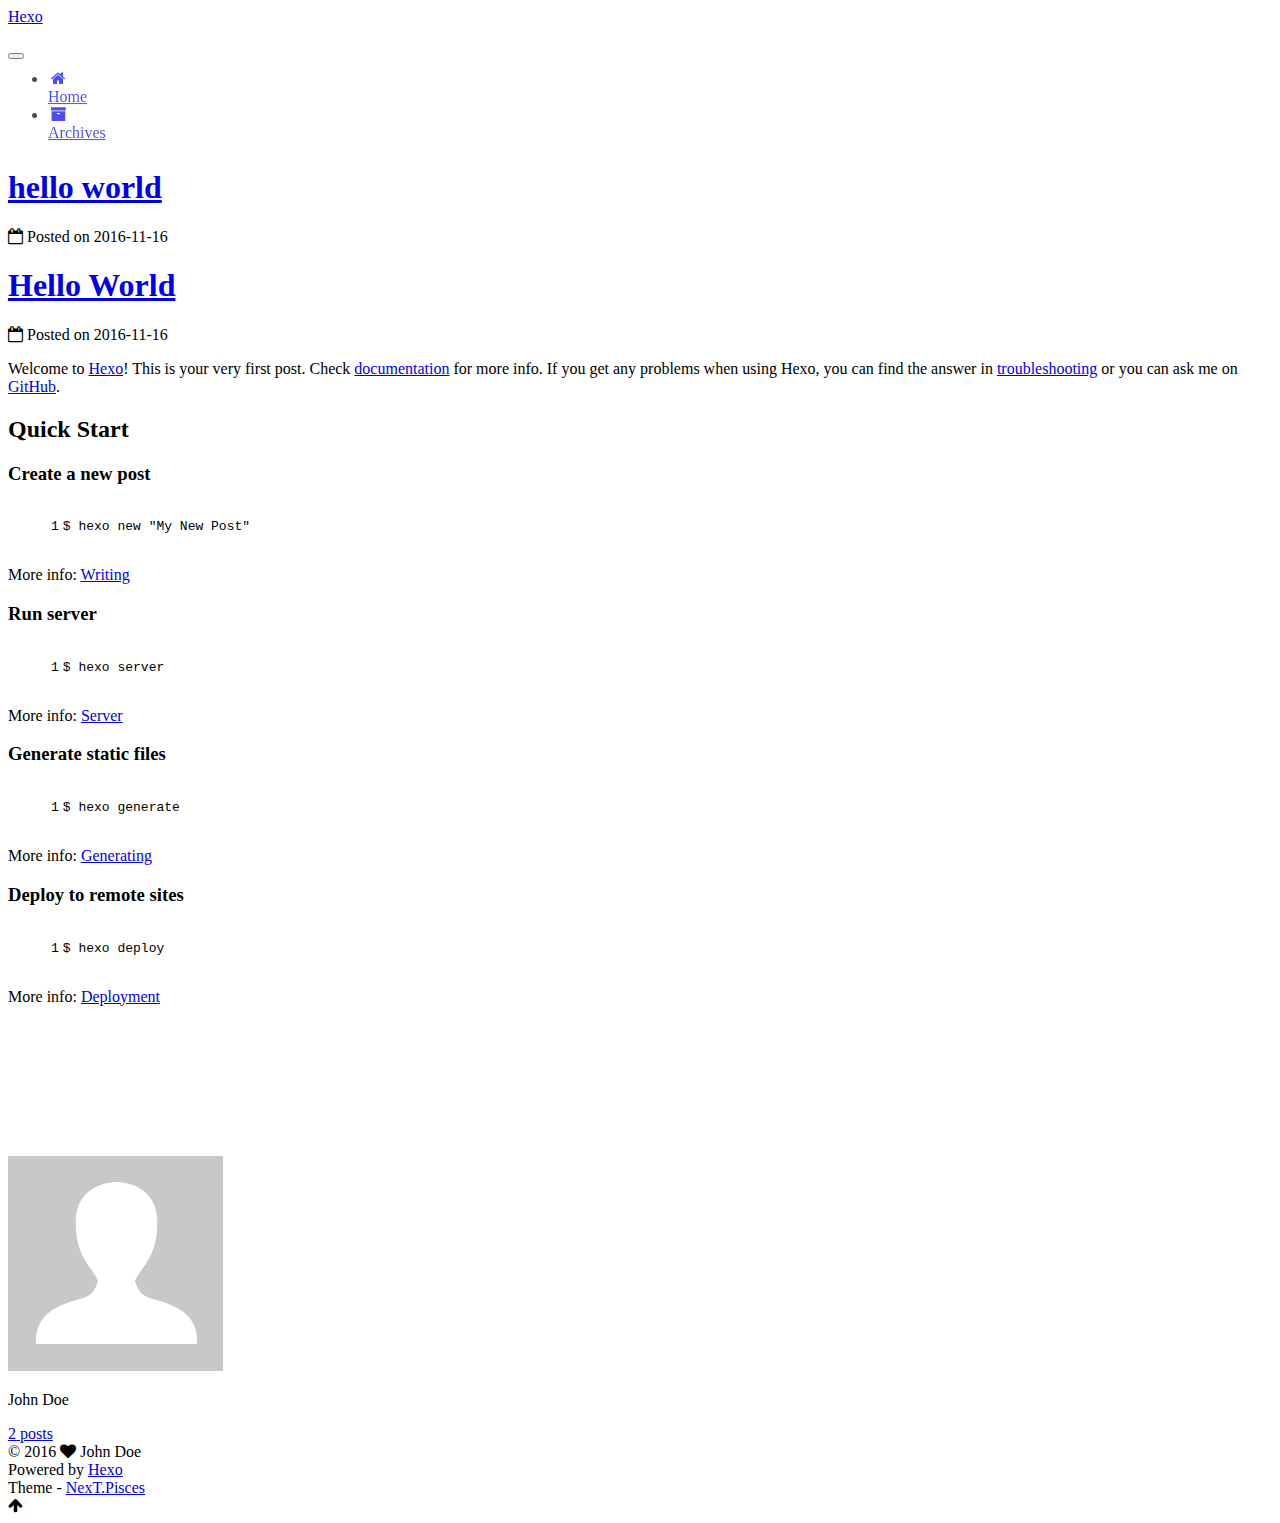
==== commit ce8a9e48: "Site updated: 2016-11-17 14:35:20" ====
--- a/index.html
+++ b/index.html
@@ -1,125 +1,426 @@
-<!DOCTYPE html>
-<html>
+<!doctype html>
+
+
+
+  
+
+
+<html class="theme-next pisces use-motion" lang="">
 <head>
-  <meta charset="utf-8">
-  
-  <title>Hexo</title>
-  <meta name="viewport" content="width=device-width, initial-scale=1, maximum-scale=1">
-  <meta property="og:type" content="website">
+  <meta charset="UTF-8"/>
+<meta http-equiv="X-UA-Compatible" content="IE=edge" />
+<meta name="viewport" content="width=device-width, initial-scale=1, maximum-scale=1"/>
+
+
+
+<meta http-equiv="Cache-Control" content="no-transform" />
+<meta http-equiv="Cache-Control" content="no-siteapp" />
+
+
+
+
+
+
+
+
+
+
+
+
+  
+  
+  <link href="/lib/fancybox/source/jquery.fancybox.css?v=2.1.5" rel="stylesheet" type="text/css" />
+
+
+
+
+  
+  
+  
+  
+
+  
+    
+    
+  
+
+  
+
+  
+
+  
+
+  
+
+  
+    
+    
+    <link href="//fonts.googleapis.com/css?family=Lato:300,300italic,400,400italic,700,700italic&subset=latin,latin-ext" rel="stylesheet" type="text/css">
+  
+
+
+
+
+
+
+<link href="/lib/font-awesome/css/font-awesome.min.css?v=4.6.2" rel="stylesheet" type="text/css" />
+
+<link href="/css/main.css?v=5.1.0" rel="stylesheet" type="text/css" />
+
+
+  <meta name="keywords" content="Hexo, NexT" />
+
+
+
+
+
+
+
+
+  <link rel="shortcut icon" type="image/x-icon" href="/favicon.ico?v=5.1.0" />
+
+
+
+
+
+
+<meta property="og:type" content="website">
 <meta property="og:title" content="Hexo">
 <meta property="og:url" content="http://yoursite.com/index.html">
 <meta property="og:site_name" content="Hexo">
 <meta name="twitter:card" content="summary">
 <meta name="twitter:title" content="Hexo">
-  
-    <link rel="alternate" href="/atom.xml" title="Hexo" type="application/atom+xml">
-  
-  
-    <link rel="icon" href="/favicon.png">
-  
-  
-    <link href="//fonts.googleapis.com/css?family=Source+Code+Pro" rel="stylesheet" type="text/css">
-  
-  <link rel="stylesheet" href="/css/style.css">
-  
-
+
+
+
+<script type="text/javascript" id="hexo.configurations">
+  var NexT = window.NexT || {};
+  var CONFIG = {
+    root: '/',
+    scheme: 'Pisces',
+    sidebar: {"position":"left","display":"post"},
+    fancybox: true,
+    motion: true,
+    duoshuo: {
+      userId: '0',
+      author: 'Author'
+    },
+    algolia: {
+      applicationID: '',
+      apiKey: '',
+      indexName: '',
+      hits: {"per_page":10},
+      labels: {"input_placeholder":"Search for Posts","hits_empty":"We didn't find any results for the search: ${query}","hits_stats":"${hits} results found in ${time} ms"}
+    }
+  };
+</script>
+
+
+
+  <link rel="canonical" href="http://yoursite.com/"/>
+
+
+
+
+
+  <title> Hexo </title>
 </head>
 
-<body>
-  <div id="container">
-    <div id="wrap">
-      <header id="header">
-  <div id="banner"></div>
-  <div id="header-outer" class="outer">
-    <div id="header-title" class="inner">
-      <h1 id="logo-wrap">
-        <a href="/" id="logo">Hexo</a>
-      </h1>
-      
-    </div>
-    <div id="header-inner" class="inner">
-      <nav id="main-nav">
-        <a id="main-nav-toggle" class="nav-icon"></a>
-        
-          <a class="main-nav-link" href="/">Home</a>
-        
-          <a class="main-nav-link" href="/archives">Archives</a>
-        
-      </nav>
-      <nav id="sub-nav">
-        
-          <a id="nav-rss-link" class="nav-icon" href="/atom.xml" title="RSS Feed"></a>
-        
-        <a id="nav-search-btn" class="nav-icon" title="Search"></a>
-      </nav>
-      <div id="search-form-wrap">
-        <form action="//google.com/search" method="get" accept-charset="UTF-8" class="search-form"><input type="search" name="q" results="0" class="search-form-input" placeholder="Search"><button type="submit" class="search-form-submit">&#xF002;</button><input type="hidden" name="sitesearch" value="http://yoursite.com"></form>
-      </div>
-    </div>
+<body itemscope itemtype="http://schema.org/WebPage" lang="">
+
+  
+
+
+
+
+
+
+
+
+
+
+  
+  
+    
+  
+
+  <div class="container one-collumn sidebar-position-left 
+   page-home 
+ ">
+    <div class="headband"></div>
+
+    <header id="header" class="header" itemscope itemtype="http://schema.org/WPHeader">
+      <div class="header-inner"><div class="site-meta ">
+  
+
+  <div class="custom-logo-site-title">
+    <a href="/"  class="brand" rel="start">
+      <span class="logo-line-before"><i></i></span>
+      <span class="site-title">Hexo</span>
+      <span class="logo-line-after"><i></i></span>
+    </a>
   </div>
-</header>
-      <div class="outer">
-        <section id="main">
-  
-    <article id="post-hello-world-1" class="article article-type-post" itemscope itemprop="blogPost">
-  <div class="article-meta">
-    <a href="/2016/11/16/hello-world-1/" class="article-date">
-  <time datetime="2016-11-16T06:33:55.000Z" itemprop="datePublished">2016-11-16</time>
-</a>
-    
-  </div>
-  <div class="article-inner">
-    
-    
-      <header class="article-header">
-        
-  
-    <h1 itemprop="name">
-      <a class="article-title" href="/2016/11/16/hello-world-1/">hello world</a>
-    </h1>
-  
-
+  <p class="site-subtitle"></p>
+</div>
+
+<div class="site-nav-toggle">
+  <button>
+    <span class="btn-bar"></span>
+    <span class="btn-bar"></span>
+    <span class="btn-bar"></span>
+  </button>
+</div>
+
+<nav class="site-nav">
+  
+
+  
+    <ul id="menu" class="menu">
+      
+        
+        <li class="menu-item menu-item-home">
+          <a href="/" rel="section">
+            
+              <i class="menu-item-icon fa fa-fw fa-home"></i> <br />
+            
+            Home
+          </a>
+        </li>
+      
+        
+        <li class="menu-item menu-item-archives">
+          <a href="/archives" rel="section">
+            
+              <i class="menu-item-icon fa fa-fw fa-archive"></i> <br />
+            
+            Archives
+          </a>
+        </li>
+      
+
+      
+    </ul>
+  
+
+  
+</nav>
+
+
+
+ </div>
+    </header>
+
+    <main id="main" class="main">
+      <div class="main-inner">
+        <div class="content-wrap">
+          <div id="content" class="content">
+            
+  <section id="posts" class="posts-expand">
+    
+      
+
+  
+
+  
+  
+  
+
+  <article class="post post-type-normal " itemscope itemtype="http://schema.org/Article">
+  <link itemprop="mainEntityOfPage" href="http://yoursite.com/2016/11/16/hello-world-1/">
+
+  <span style="display:none" itemprop="author" itemscope itemtype="http://schema.org/Person">
+    <meta itemprop="name" content="John Doe">
+    <meta itemprop="description" content="">
+    <meta itemprop="image" content="/images/avatar.gif">
+  </span>
+
+  <span style="display:none" itemprop="publisher" itemscope itemtype="http://schema.org/Organization">
+    <meta itemprop="name" content="Hexo">
+    <span style="display:none" itemprop="logo" itemscope itemtype="http://schema.org/ImageObject">
+      <img style="display:none;" itemprop="url image" alt="Hexo" src="">
+    </span>
+  </span>
+
+    
+      <header class="post-header">
+
+        
+        
+          <h1 class="post-title" itemprop="name headline">
+            
+            
+              
+                
+                <a class="post-title-link" href="/2016/11/16/hello-world-1/" itemprop="url">
+                  hello world
+                </a>
+              
+            
+          </h1>
+        
+
+        <div class="post-meta">
+          <span class="post-time">
+            
+              <span class="post-meta-item-icon">
+                <i class="fa fa-calendar-o"></i>
+              </span>
+              <span class="post-meta-item-text">Posted on</span>
+              <time title="Post created" itemprop="dateCreated datePublished" datetime="2016-11-16T14:33:55+08:00">
+                2016-11-16
+              </time>
+            
+
+            
+
+            
+          </span>
+
+          
+
+          
+            
+          
+
+          
+
+          
+          
+
+          
+
+          
+
+        </div>
       </header>
     
-    <div class="article-entry" itemprop="articleBody">
-      
-        
-      
-    </div>
-    <footer class="article-footer">
-      <a data-url="http://yoursite.com/2016/11/16/hello-world-1/" data-id="civklh3b50001ghks0n8videw" class="article-share-link">Share</a>
-      
+
+
+    <div class="post-body" itemprop="articleBody">
+
+      
+      
+
+      
+        
+          
+            
+          
+        
+      
+    </div>
+
+    <div>
+      
+    </div>
+
+    <div>
+      
+    </div>
+
+
+    <footer class="post-footer">
+      
+
+      
+
+      
+      
+        <div class="post-eof"></div>
       
     </footer>
-  </div>
-  
-</article>
-
-
-  
-    <article id="post-hello-world" class="article article-type-post" itemscope itemprop="blogPost">
-  <div class="article-meta">
-    <a href="/2016/11/16/hello-world/" class="article-date">
-  <time datetime="2016-11-16T06:30:27.000Z" itemprop="datePublished">2016-11-16</time>
-</a>
-    
-  </div>
-  <div class="article-inner">
-    
-    
-      <header class="article-header">
-        
-  
-    <h1 itemprop="name">
-      <a class="article-title" href="/2016/11/16/hello-world/">Hello World</a>
-    </h1>
-  
-
+  </article>
+
+
+    
+      
+
+  
+
+  
+  
+  
+
+  <article class="post post-type-normal " itemscope itemtype="http://schema.org/Article">
+  <link itemprop="mainEntityOfPage" href="http://yoursite.com/2016/11/16/hello-world/">
+
+  <span style="display:none" itemprop="author" itemscope itemtype="http://schema.org/Person">
+    <meta itemprop="name" content="John Doe">
+    <meta itemprop="description" content="">
+    <meta itemprop="image" content="/images/avatar.gif">
+  </span>
+
+  <span style="display:none" itemprop="publisher" itemscope itemtype="http://schema.org/Organization">
+    <meta itemprop="name" content="Hexo">
+    <span style="display:none" itemprop="logo" itemscope itemtype="http://schema.org/ImageObject">
+      <img style="display:none;" itemprop="url image" alt="Hexo" src="">
+    </span>
+  </span>
+
+    
+      <header class="post-header">
+
+        
+        
+          <h1 class="post-title" itemprop="name headline">
+            
+            
+              
+                
+                <a class="post-title-link" href="/2016/11/16/hello-world/" itemprop="url">
+                  Hello World
+                </a>
+              
+            
+          </h1>
+        
+
+        <div class="post-meta">
+          <span class="post-time">
+            
+              <span class="post-meta-item-icon">
+                <i class="fa fa-calendar-o"></i>
+              </span>
+              <span class="post-meta-item-text">Posted on</span>
+              <time title="Post created" itemprop="dateCreated datePublished" datetime="2016-11-16T14:30:27+08:00">
+                2016-11-16
+              </time>
+            
+
+            
+
+            
+          </span>
+
+          
+
+          
+            
+          
+
+          
+
+          
+          
+
+          
+
+          
+
+        </div>
       </header>
     
-    <div class="article-entry" itemprop="articleBody">
-      
-        <p>Welcome to <a href="https://hexo.io/" target="_blank" rel="external">Hexo</a>! This is your very first post. Check <a href="https://hexo.io/docs/" target="_blank" rel="external">documentation</a> for more info. If you get any problems when using Hexo, you can find the answer in <a href="https://hexo.io/docs/troubleshooting.html" target="_blank" rel="external">troubleshooting</a> or you can ask me on <a href="https://github.com/hexojs/hexo/issues" target="_blank" rel="external">GitHub</a>.</p>
+
+
+    <div class="post-body" itemprop="articleBody">
+
+      
+      
+
+      
+        
+          
+            <p>Welcome to <a href="https://hexo.io/" target="_blank" rel="external">Hexo</a>! This is your very first post. Check <a href="https://hexo.io/docs/" target="_blank" rel="external">documentation</a> for more info. If you get any problems when using Hexo, you can find the answer in <a href="https://hexo.io/docs/troubleshooting.html" target="_blank" rel="external">troubleshooting</a> or you can ask me on <a href="https://github.com/hexojs/hexo/issues" target="_blank" rel="external">GitHub</a>.</p>
 <h2 id="Quick-Start"><a href="#Quick-Start" class="headerlink" title="Quick Start"></a>Quick Start</h2><h3 id="Create-a-new-post"><a href="#Create-a-new-post" class="headerlink" title="Create a new post"></a>Create a new post</h3><figure class="highlight bash"><table><tr><td class="gutter"><pre><div class="line">1</div></pre></td><td class="code"><pre><div class="line">$ hexo new <span class="string">"My New Post"</span></div></pre></td></tr></table></figure>
 <p>More info: <a href="https://hexo.io/docs/writing.html" target="_blank" rel="external">Writing</a></p>
 <h3 id="Run-server"><a href="#Run-server" class="headerlink" title="Run server"></a>Run server</h3><figure class="highlight bash"><table><tr><td class="gutter"><pre><div class="line">1</div></pre></td><td class="code"><pre><div class="line">$ hexo server</div></pre></td></tr></table></figure>
@@ -129,92 +430,241 @@
 <h3 id="Deploy-to-remote-sites"><a href="#Deploy-to-remote-sites" class="headerlink" title="Deploy to remote sites"></a>Deploy to remote sites</h3><figure class="highlight bash"><table><tr><td class="gutter"><pre><div class="line">1</div></pre></td><td class="code"><pre><div class="line">$ hexo deploy</div></pre></td></tr></table></figure>
 <p>More info: <a href="https://hexo.io/docs/deployment.html" target="_blank" rel="external">Deployment</a></p>
 
-      
-    </div>
-    <footer class="article-footer">
-      <a data-url="http://yoursite.com/2016/11/16/hello-world/" data-id="civklh3b00000ghks1ks1wldq" class="article-share-link">Share</a>
-      
+          
+        
+      
+    </div>
+
+    <div>
+      
+    </div>
+
+    <div>
+      
+    </div>
+
+
+    <footer class="post-footer">
+      
+
+      
+
+      
+      
+        <div class="post-eof"></div>
       
     </footer>
+  </article>
+
+
+    
+  </section>
+
+  
+
+
+          </div>
+          
+
+
+          
+
+        </div>
+        
+          
+  
+  <div class="sidebar-toggle">
+    <div class="sidebar-toggle-line-wrap">
+      <span class="sidebar-toggle-line sidebar-toggle-line-first"></span>
+      <span class="sidebar-toggle-line sidebar-toggle-line-middle"></span>
+      <span class="sidebar-toggle-line sidebar-toggle-line-last"></span>
+    </div>
   </div>
-  
-</article>
-
-
-  
-
-</section>
-        
-          <aside id="sidebar">
-  
-    
-
-  
-    
-
-  
-    
-  
-    
-  <div class="widget-wrap">
-    <h3 class="widget-title">Archives</h3>
-    <div class="widget">
-      <ul class="archive-list"><li class="archive-list-item"><a class="archive-list-link" href="/archives/2016/11/">November 2016</a></li></ul>
+
+  <aside id="sidebar" class="sidebar">
+    <div class="sidebar-inner">
+
+      
+
+      
+
+      <section class="site-overview sidebar-panel sidebar-panel-active">
+        <div class="site-author motion-element" itemprop="author" itemscope itemtype="http://schema.org/Person">
+          <img class="site-author-image" itemprop="image"
+               src="/images/avatar.gif"
+               alt="John Doe" />
+          <p class="site-author-name" itemprop="name">John Doe</p>
+          <p class="site-description motion-element" itemprop="description"></p>
+        </div>
+        <nav class="site-state motion-element">
+          <div class="site-state-item site-state-posts">
+            <a href="/archives">
+              <span class="site-state-item-count">2</span>
+              <span class="site-state-item-name">posts</span>
+            </a>
+          </div>
+
+          
+
+          
+
+        </nav>
+
+        
+
+        <div class="links-of-author motion-element">
+          
+        </div>
+
+        
+        
+
+        
+        
+
+        
+
+
+      </section>
+
+      
+
+    </div>
+  </aside>
+
+
+        
+      </div>
+    </main>
+
+    <footer id="footer" class="footer">
+      <div class="footer-inner">
+        <div class="copyright" >
+  
+  &copy; 
+  <span itemprop="copyrightYear">2016</span>
+  <span class="with-love">
+    <i class="fa fa-heart"></i>
+  </span>
+  <span class="author" itemprop="copyrightHolder">John Doe</span>
+</div>
+
+
+<div class="powered-by">
+  Powered by <a class="theme-link" href="https://hexo.io">Hexo</a>
+</div>
+
+<div class="theme-info">
+  Theme -
+  <a class="theme-link" href="https://github.com/iissnan/hexo-theme-next">
+    NexT.Pisces
+  </a>
+</div>
+
+
+        
+
+        
+      </div>
+    </footer>
+
+    <div class="back-to-top">
+      <i class="fa fa-arrow-up"></i>
     </div>
   </div>
 
-
-  
-    
-  <div class="widget-wrap">
-    <h3 class="widget-title">Recent Posts</h3>
-    <div class="widget">
-      <ul>
-        
-          <li>
-            <a href="/2016/11/16/hello-world-1/">hello world</a>
-          </li>
-        
-          <li>
-            <a href="/2016/11/16/hello-world/">Hello World</a>
-          </li>
-        
-      </ul>
-    </div>
-  </div>
-
-  
-</aside>
-        
-      </div>
-      <footer id="footer">
-  
-  <div class="outer">
-    <div id="footer-info" class="inner">
-      &copy; 2016 John Doe<br>
-      Powered by <a href="http://hexo.io/" target="_blank">Hexo</a>
-    </div>
-  </div>
-</footer>
-    </div>
-    <nav id="mobile-nav">
-  
-    <a href="/" class="mobile-nav-link">Home</a>
-  
-    <a href="/archives" class="mobile-nav-link">Archives</a>
-  
-</nav>
-    
-
-<script src="//ajax.googleapis.com/ajax/libs/jquery/2.0.3/jquery.min.js"></script>
-
-
-  <link rel="stylesheet" href="/fancybox/jquery.fancybox.css">
-  <script src="/fancybox/jquery.fancybox.pack.js"></script>
-
-
-<script src="/js/script.js"></script>
-
-  </div>
+  
+
+<script type="text/javascript">
+  if (Object.prototype.toString.call(window.Promise) !== '[object Function]') {
+    window.Promise = null;
+  }
+</script>
+
+
+
+
+
+
+
+
+
+  
+
+
+
+  
+  <script type="text/javascript" src="/lib/jquery/index.js?v=2.1.3"></script>
+
+  
+  <script type="text/javascript" src="/lib/fastclick/lib/fastclick.min.js?v=1.0.6"></script>
+
+  
+  <script type="text/javascript" src="/lib/jquery_lazyload/jquery.lazyload.js?v=1.9.7"></script>
+
+  
+  <script type="text/javascript" src="/lib/velocity/velocity.min.js?v=1.2.1"></script>
+
+  
+  <script type="text/javascript" src="/lib/velocity/velocity.ui.min.js?v=1.2.1"></script>
+
+  
+  <script type="text/javascript" src="/lib/fancybox/source/jquery.fancybox.pack.js?v=2.1.5"></script>
+
+
+  
+
+
+  <script type="text/javascript" src="/js/src/utils.js?v=5.1.0"></script>
+
+  <script type="text/javascript" src="/js/src/motion.js?v=5.1.0"></script>
+
+
+
+  
+  
+
+
+  <script type="text/javascript" src="/js/src/affix.js?v=5.1.0"></script>
+
+  <script type="text/javascript" src="/js/src/schemes/pisces.js?v=5.1.0"></script>
+
+
+
+  
+
+  
+
+
+  <script type="text/javascript" src="/js/src/bootstrap.js?v=5.1.0"></script>
+
+
+
+  
+
+
+
+  
+
+
+
+
+	
+
+
+
+
+  
+  
+
+  
+
+  
+
+  
+
+  
+
+
 </body>
-</html>+</html>
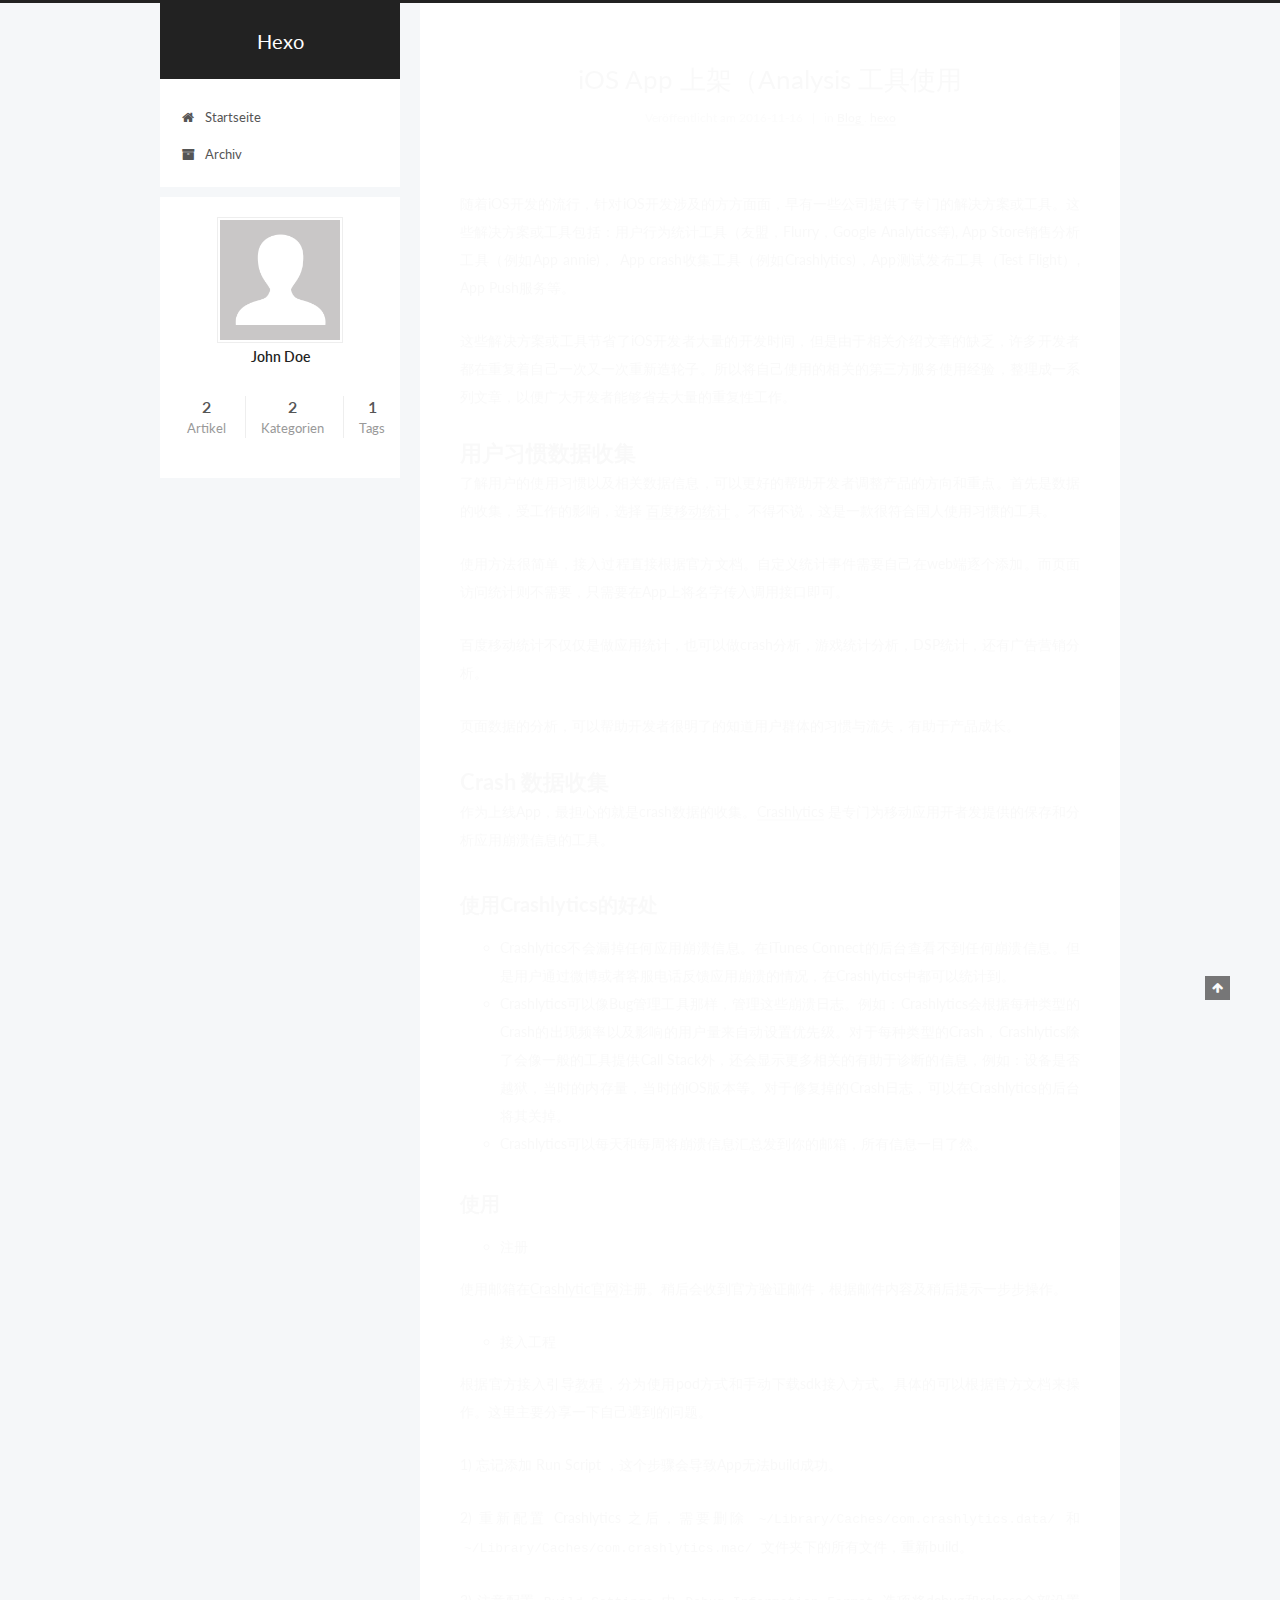
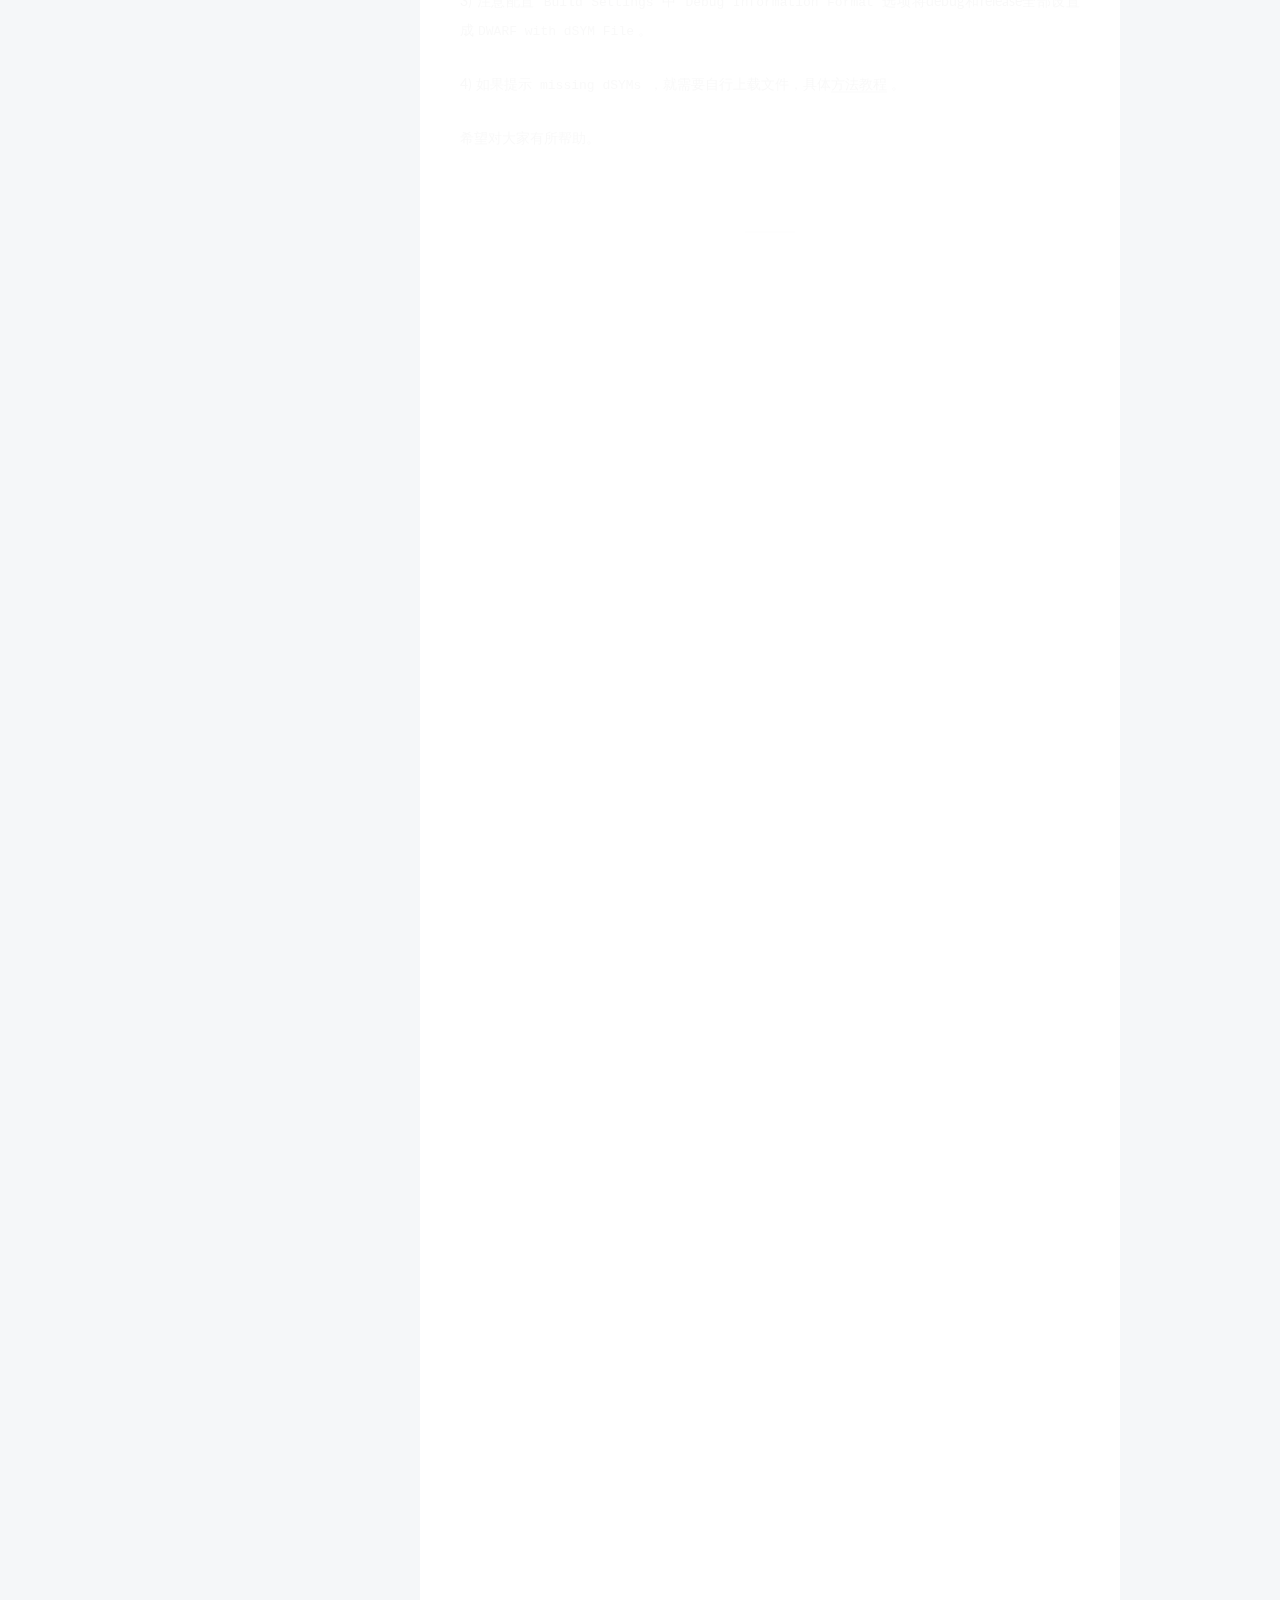
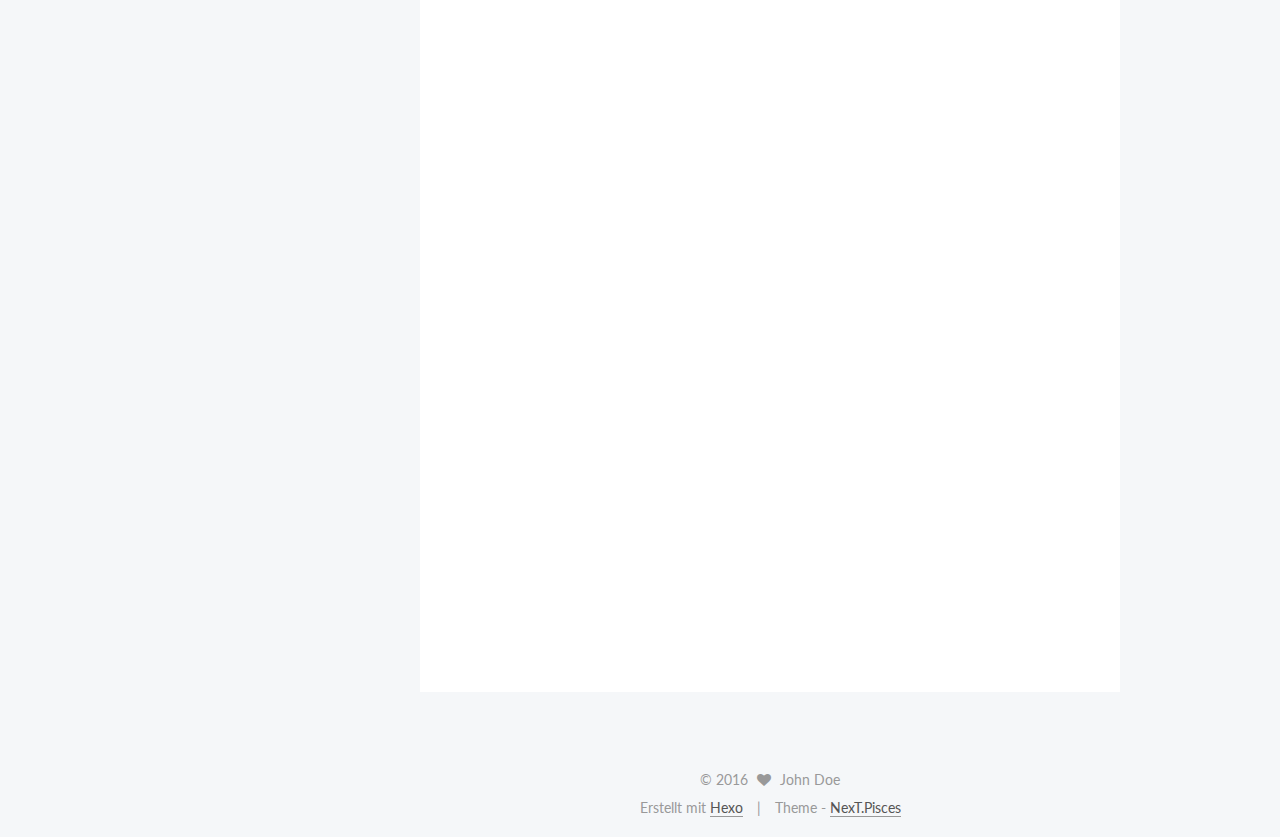
==== commit 69d7cc21: "Site updated: 2016-11-17 18:22:16" ====
--- a/index.html
+++ b/index.html
@@ -183,7 +183,7 @@
             
               <i class="menu-item-icon fa fa-fw fa-home"></i> <br />
             
-            Home
+            Startseite
           </a>
         </li>
       
@@ -193,7 +193,7 @@
             
               <i class="menu-item-icon fa fa-fw fa-archive"></i> <br />
             
-            Archives
+            Archiv
           </a>
         </li>
       
@@ -226,7 +226,7 @@
   
 
   <article class="post post-type-normal " itemscope itemtype="http://schema.org/Article">
-  <link itemprop="mainEntityOfPage" href="http://yoursite.com/2016/11/16/hello-world-1/">
+  <link itemprop="mainEntityOfPage" href="http://yoursite.com/2016/11/16/iOS App 上架（Analysis 工具使用/">
 
   <span style="display:none" itemprop="author" itemscope itemtype="http://schema.org/Person">
     <meta itemprop="name" content="John Doe">
@@ -251,8 +251,8 @@
             
               
                 
-                <a class="post-title-link" href="/2016/11/16/hello-world-1/" itemprop="url">
-                  hello world
+                <a class="post-title-link" href="/2016/11/16/iOS App 上架（Analysis 工具使用/" itemprop="url">
+                  iOS App 上架（Analysis 工具使用
                 </a>
               
             
@@ -265,7 +265,7 @@
               <span class="post-meta-item-icon">
                 <i class="fa fa-calendar-o"></i>
               </span>
-              <span class="post-meta-item-text">Posted on</span>
+              <span class="post-meta-item-text">Veröffentlicht am</span>
               <time title="Post created" itemprop="dateCreated datePublished" datetime="2016-11-16T14:33:55+08:00">
                 2016-11-16
               </time>
@@ -277,6 +277,35 @@
           </span>
 
           
+            <span class="post-category" >
+              <span class="post-meta-divider">|</span>
+              <span class="post-meta-item-icon">
+                <i class="fa fa-folder-o"></i>
+              </span>
+              <span class="post-meta-item-text">in</span>
+              
+                <span itemprop="about" itemscope itemtype="http://schema.org/Thing">
+                  <a href="/categories/Blog/" itemprop="url" rel="index">
+                    <span itemprop="name">Blog</span>
+                  </a>
+                </span>
+
+                
+                
+                  . 
+                
+              
+                <span itemprop="about" itemscope itemtype="http://schema.org/Thing">
+                  <a href="/categories/Blog/hexo/" itemprop="url" rel="index">
+                    <span itemprop="name">hexo</span>
+                  </a>
+                </span>
+
+                
+                
+              
+            </span>
+          
 
           
             
@@ -304,7 +333,32 @@
       
         
           
-            
+            <p>随着iOS开发的流行，针对iOS开发涉及的方方面面，早有一些公司提供了专门的解决方案或工具。这些解决方案或工具包括：用户行为统计工具（友盟，Flurry，Google Analytics等), App Store销售分析工具（例如App annie)， App crash收集工具（例如Crashlytics)，App测试发布工具（Test Flight）, App Push服务等。</p>
+<p>这些解决方案或工具节省了iOS开发者大量的开发时间，但是由于相关介绍文章的缺乏，许多开发者都在重复着自己一次又一次重新造轮子。所以将自己使用的相关的第三方服务使用经验，整理成一系列文章，以便广大开发者能够省去大量的重复性工作。</p>
+<h1 id="用户习惯数据收集"><a href="#用户习惯数据收集" class="headerlink" title="用户习惯数据收集"></a>用户习惯数据收集</h1><p>了解用户的使用习惯以及相关数据信息，可以更好的帮助开发者调整产品的方向和重点。首先是数据的收集，受工作的影响，选择 <a href="https://mtj.baidu.com/" target="_blank" rel="external">百度移动统计</a> 。不得不说，这是一款很符合国人使用习惯的工具。</p>
+<p>使用方法很简单，接入过程直接根据官方文档。自定义统计事件需要自己在web端逐个添加。而页面访问统计则不需要，只需要在App上将名字传入调用接口即可。</p>
+<p>百度移动统计不仅仅是做应用统计，也可以做crash分析，游戏统计分析，DSP统计，还有广告营销分析。</p>
+<p>页面数据的分析，可以帮助开发者很明了的知道用户群体的习惯与流失，有助于产品成长。</p>
+<h1 id="Crash-数据收集"><a href="#Crash-数据收集" class="headerlink" title="Crash 数据收集"></a><a href="http://charsdavy.github.io/2016/11/15/apple-app-release-analysis/#Crash-数据收集" title="Crash 数据收集" target="_blank" rel="external"></a>Crash 数据收集</h1><p>作为上线App，最担心的就是crash数据的收集。<a href="http://try.crashlytics.com/" target="_blank" rel="external">Crashlytics</a> 是专门为移动应用开者发提供的保存和分析应用崩溃信息的工具。</p>
+<h2 id="使用Crashlytics的好处"><a href="#使用Crashlytics的好处" class="headerlink" title="使用Crashlytics的好处"></a><a href="http://charsdavy.github.io/2016/11/15/apple-app-release-analysis/#使用Crashlytics的好处" title="使用Crashlytics的好处" target="_blank" rel="external"></a>使用Crashlytics的好处</h2><ul>
+<li>Crashlytics不会漏掉任何应用崩溃信息。在iTunes Connect的后台查看不到任何崩溃信息。但是用户通过微博或者客服电话反馈应用崩溃的情况，在Crashlytics中都可以统计到。</li>
+<li>Crashlytics可以像Bug管理工具那样，管理这些崩溃日志。例如：Crashlytics会根据每种类型的Crash的出现频率以及影响的用户量来自动设置优先级。对于每种类型的Crash，Crashlytics除了会像一般的工具提供Call Stack外，还会显示更多相关的有助于诊断的信息，例如：设备是否越狱，当时的内存量，当时的iOS版本等。对于修复掉的Crash日志，可以在Crashlytics的后台将其关掉。</li>
+<li>Crashlytics可以每天和每周将崩溃信息汇总发到你的邮箱，所有信息一目了然。</li>
+</ul>
+<h2 id="使用"><a href="#使用" class="headerlink" title="使用"></a><a href="http://charsdavy.github.io/2016/11/15/apple-app-release-analysis/#使用" title="使用" target="_blank" rel="external"></a>使用</h2><ul>
+<li>注册</li>
+</ul>
+<p>使用邮箱在<a href="http://try.crashlytics.com/" target="_blank" rel="external">Crashlytic官网</a>注册。稍后会收到官方验证邮件，根据邮件内容及稍后提示一步步操作。</p>
+<ul>
+<li>接入工程</li>
+</ul>
+<p>根据官方接入引导<a href="https://www.fabric.io/kits" target="_blank" rel="external">教程</a>，分为使用pod方式和手动下载sdk接入方式。具体的可以根据官方文档来操作。这里主要分享一下自己遇到的问题。</p>
+<p>1) 忘记添加 Run Script ，这个步骤会导致App无法build成功。</p>
+<p>2) 重新配置 Crashlytics 之后，需要删除 <code>~/Library/Caches/com.crashlytics.data/</code> 和 <code>~/Library/Caches/com.crashlytics.mac/</code> 文件夹下的所有文件，重新build。</p>
+<p>3) 注意配置 <code>Build Settings</code> 中 <code>Debug Information Format</code> 选项将debug和release全部设置成<code>DWARF with dSYM File</code>。</p>
+<p>4) 如果提示 <code>missing dSYMs</code> ，就需要自行上载文件，具体<a href="https://docs.fabric.io/apple/crashlytics/missing-dsyms.html" target="_blank" rel="external">方法教程</a> 。</p>
+<p>希望对大家有所帮助。</p>
+
           
         
       
@@ -342,7 +396,7 @@
   
 
   <article class="post post-type-normal " itemscope itemtype="http://schema.org/Article">
-  <link itemprop="mainEntityOfPage" href="http://yoursite.com/2016/11/16/hello-world/">
+  <link itemprop="mainEntityOfPage" href="http://yoursite.com/2016/11/16/UILabel中一个很多人都会踩的坑/">
 
   <span style="display:none" itemprop="author" itemscope itemtype="http://schema.org/Person">
     <meta itemprop="name" content="John Doe">
@@ -367,8 +421,8 @@
             
               
                 
-                <a class="post-title-link" href="/2016/11/16/hello-world/" itemprop="url">
-                  Hello World
+                <a class="post-title-link" href="/2016/11/16/UILabel中一个很多人都会踩的坑/" itemprop="url">
+                  UILabel中一个很多人都会踩的坑
                 </a>
               
             
@@ -381,8 +435,8 @@
               <span class="post-meta-item-icon">
                 <i class="fa fa-calendar-o"></i>
               </span>
-              <span class="post-meta-item-text">Posted on</span>
-              <time title="Post created" itemprop="dateCreated datePublished" datetime="2016-11-16T14:30:27+08:00">
+              <span class="post-meta-item-text">Veröffentlicht am</span>
+              <time title="Post created" itemprop="dateCreated datePublished" datetime="2016-11-16T14:33:55+08:00">
                 2016-11-16
               </time>
             
@@ -420,15 +474,26 @@
       
         
           
-            <p>Welcome to <a href="https://hexo.io/" target="_blank" rel="external">Hexo</a>! This is your very first post. Check <a href="https://hexo.io/docs/" target="_blank" rel="external">documentation</a> for more info. If you get any problems when using Hexo, you can find the answer in <a href="https://hexo.io/docs/troubleshooting.html" target="_blank" rel="external">troubleshooting</a> or you can ask me on <a href="https://github.com/hexojs/hexo/issues" target="_blank" rel="external">GitHub</a>.</p>
-<h2 id="Quick-Start"><a href="#Quick-Start" class="headerlink" title="Quick Start"></a>Quick Start</h2><h3 id="Create-a-new-post"><a href="#Create-a-new-post" class="headerlink" title="Create a new post"></a>Create a new post</h3><figure class="highlight bash"><table><tr><td class="gutter"><pre><div class="line">1</div></pre></td><td class="code"><pre><div class="line">$ hexo new <span class="string">"My New Post"</span></div></pre></td></tr></table></figure>
-<p>More info: <a href="https://hexo.io/docs/writing.html" target="_blank" rel="external">Writing</a></p>
-<h3 id="Run-server"><a href="#Run-server" class="headerlink" title="Run server"></a>Run server</h3><figure class="highlight bash"><table><tr><td class="gutter"><pre><div class="line">1</div></pre></td><td class="code"><pre><div class="line">$ hexo server</div></pre></td></tr></table></figure>
-<p>More info: <a href="https://hexo.io/docs/server.html" target="_blank" rel="external">Server</a></p>
-<h3 id="Generate-static-files"><a href="#Generate-static-files" class="headerlink" title="Generate static files"></a>Generate static files</h3><figure class="highlight bash"><table><tr><td class="gutter"><pre><div class="line">1</div></pre></td><td class="code"><pre><div class="line">$ hexo generate</div></pre></td></tr></table></figure>
-<p>More info: <a href="https://hexo.io/docs/generating.html" target="_blank" rel="external">Generating</a></p>
-<h3 id="Deploy-to-remote-sites"><a href="#Deploy-to-remote-sites" class="headerlink" title="Deploy to remote sites"></a>Deploy to remote sites</h3><figure class="highlight bash"><table><tr><td class="gutter"><pre><div class="line">1</div></pre></td><td class="code"><pre><div class="line">$ hexo deploy</div></pre></td></tr></table></figure>
-<p>More info: <a href="https://hexo.io/docs/deployment.html" target="_blank" rel="external">Deployment</a></p>
+            <p>一个很严肃的问题，平常你是怎么设置UILabel的高度的？</p>
+<p>我见过不少如下普遍的写法：</p>
+<figure class="highlight c"><table><tr><td class="gutter"><pre><div class="line">1</div><div class="line">2</div><div class="line">3</div><div class="line">4</div><div class="line">5</div><div class="line">6</div></pre></td><td class="code"><pre><div class="line">UILabel *lb = [UILabel <span class="keyword">new</span>];</div><div class="line">lb.text = @<span class="string">"gyjq"</span>;</div><div class="line">lb.font = [UIFont systemFontOfSize:<span class="number">30</span>];</div><div class="line">lb.backgroundColor = [UIColor clearColor];</div><div class="line">[self.view addSubview:lb];</div><div class="line">lb.frame = CGRectMake(<span class="number">10</span>, <span class="number">100</span>, <span class="number">200</span>, <span class="number">30</span>);</div></pre></td></tr></table></figure>
+<p>上面的代码你能看出有什么问题吗？</p>
+<p>如果将上述代码在真机上运行，得到如下的展示效果：</p>
+<p><img src="resources/2B45D887DAF5990472B529D592514B83.jpg" alt=""></p>
+<p>上图中四个字母底部都被“截”掉了一小部分，如果内容是其他英文字母则展示正常，g，y，j，q这四个字母则会被截掉，但是如果文本是中英文混排结果又是正常的。</p>
+<p><img src="resources/8BFD6DDD875061FAF2BD099EBE5B35C2.jpg" alt=""></p>
+<p>我平时使用App时，在不少App界面当中都发现过被截取的情况。</p>
+<p>问题出在于UILabel的Frame高度不能简单的和字体的高度等同，UILabel在不同的字体设置下，对Frame的高度要求也不一样，大多数情况下都比Font的高度设置要高一些。</p>
+<p>当然我们可以使用其他API来获取正确的UILabel高度：</p>
+<figure class="highlight c"><table><tr><td class="gutter"><pre><div class="line">1</div><div class="line">2</div><div class="line">3</div><div class="line">4</div><div class="line">5</div><div class="line">6</div><div class="line">7</div><div class="line">8</div><div class="line">9</div><div class="line">10</div><div class="line">11</div><div class="line">12</div><div class="line">13</div><div class="line">14</div><div class="line">15</div><div class="line">16</div><div class="line">17</div><div class="line">18</div></pre></td><td class="code"><pre><div class="line"><span class="comment">//方法一</span></div><div class="line">CGSize suggestedSize = [lb sizeThatFits:CGSizeMake(<span class="number">200</span>, <span class="number">30</span>)];</div><div class="line"></div><div class="line"><span class="comment">//方法二</span></div><div class="line">[lb sizeToFit];</div><div class="line"></div><div class="line"><span class="comment">//方法三</span></div><div class="line">NSString* text = @<span class="string">"gyjq"</span>;</div><div class="line">CGSize labelSize = [text sizeWithFont:lb.font</div><div class="line">                    constrainedToSize:CGSizeMake(<span class="number">200.f</span>, MAXFLOAT)</div><div class="line">                        lineBreakMode:NSLineBreakByWordWrapping];</div><div class="line">                        </div><div class="line"><span class="comment">//方法四                        </span></div><div class="line">CGSize size = [text sizeWithAttributes:@&#123; NSFontAttributeName: lb.font &#125;];</div><div class="line">CGRect frame = lb.frame;</div><div class="line">frame.size.width = size.width;</div><div class="line">frame.size.height = size.height;</div><div class="line">lb.frame = frame;</div></pre></td></tr></table></figure>
+<p>上面四种方式获取到的size都能正确展示所有的文本内容，但size里的height却不尽相同。</p>
+<p>第一和第二种方式下，如果设置字体大小为30，则结果为：</p>
+<p>(width = 57, height = 36)</p>
+<p>第三第四种方式得到的结果则是：</p>
+<p>(width = 56.8652344, height = 35.8007813)</p>
+<p>而且字体大小不同，超出字体高度的额外空间也不同：</p>
+<p>比如font size为13时，算出高度为16，font size为20时，算出高度为24，所以平常设置UILabel高度的时候，也不能简单的在font height基础之上加随意值。</p>
+<p>文本渲染引擎在渲染一行文本的时候都需要在label的顶部和底部预留一小部分空间，应该是出于排版美观方面的考量</p>
 
           
         
@@ -500,12 +565,26 @@
           <div class="site-state-item site-state-posts">
             <a href="/archives">
               <span class="site-state-item-count">2</span>
-              <span class="site-state-item-name">posts</span>
+              <span class="site-state-item-name">Artikel</span>
             </a>
           </div>
 
           
-
+            <div class="site-state-item site-state-categories">
+              
+                <span class="site-state-item-count">2</span>
+                <span class="site-state-item-name">Kategorien</span>
+              
+            </div>
+          
+
+          
+            <div class="site-state-item site-state-tags">
+              
+                <span class="site-state-item-count">1</span>
+                <span class="site-state-item-name">Tags</span>
+              
+            </div>
           
 
         </nav>
@@ -551,7 +630,7 @@
 
 
 <div class="powered-by">
-  Powered by <a class="theme-link" href="https://hexo.io">Hexo</a>
+  Erstellt mit  <a class="theme-link" href="https://hexo.io">Hexo</a>
 </div>
 
 <div class="theme-info">
--- a/css/main.css
+++ b/css/main.css
@@ -0,0 +1,2829 @@
+/* normalize.css v3.0.2 | MIT License | git.io/normalize */
+html {
+  font-family: sans-serif; /* 1 */
+  -ms-text-size-adjust: 100%; /* 2 */
+  -webkit-text-size-adjust: 100%; /* 2 */
+}
+body {
+  margin: 0;
+}
+article,
+aside,
+details,
+figcaption,
+figure,
+footer,
+header,
+hgroup,
+main,
+menu,
+nav,
+section,
+summary {
+  display: block;
+}
+audio,
+canvas,
+progress,
+video {
+  display: inline-block; /* 1 */
+  vertical-align: baseline; /* 2 */
+}
+audio:not([controls]) {
+  display: none;
+  height: 0;
+}
+[hidden],
+template {
+  display: none;
+}
+a {
+  background-color: transparent;
+}
+a:active,
+a:hover {
+  outline: 0;
+}
+abbr[title] {
+  border-bottom: 1px dotted;
+}
+b,
+strong {
+  font-weight: bold;
+}
+dfn {
+  font-style: italic;
+}
+h1 {
+  font-size: 2em;
+  margin: 0.67em 0;
+}
+mark {
+  background: #ff0;
+  color: #000;
+}
+small {
+  font-size: 80%;
+}
+sub,
+sup {
+  font-size: 75%;
+  line-height: 0;
+  position: relative;
+  vertical-align: baseline;
+}
+sup {
+  top: -0.5em;
+}
+sub {
+  bottom: -0.25em;
+}
+img {
+  border: 0;
+}
+svg:not(:root) {
+  overflow: hidden;
+}
+figure {
+  margin: 1em 40px;
+}
+hr {
+  -moz-box-sizing: content-box;
+  box-sizing: content-box;
+  height: 0;
+}
+pre {
+  overflow: auto;
+}
+code,
+kbd,
+pre,
+samp {
+  font-family: monospace, monospace;
+  font-size: 1em;
+}
+button,
+input,
+optgroup,
+select,
+textarea {
+  color: inherit; /* 1 */
+  font: inherit; /* 2 */
+  margin: 0; /* 3 */
+}
+button {
+  overflow: visible;
+}
+button,
+select {
+  text-transform: none;
+}
+button,
+html input[type="button"],
+input[type="reset"],
+input[type="submit"] {
+  -webkit-appearance: button; /* 2 */
+  cursor: pointer; /* 3 */
+}
+button[disabled],
+html input[disabled] {
+  cursor: default;
+}
+button::-moz-focus-inner,
+input::-moz-focus-inner {
+  border: 0;
+  padding: 0;
+}
+input {
+  line-height: normal;
+}
+input[type="checkbox"],
+input[type="radio"] {
+  box-sizing: border-box; /* 1 */
+  padding: 0; /* 2 */
+}
+input[type="number"]::-webkit-inner-spin-button,
+input[type="number"]::-webkit-outer-spin-button {
+  height: auto;
+}
+input[type="search"] {
+  -webkit-appearance: textfield; /* 1 */
+  -moz-box-sizing: content-box;
+  -webkit-box-sizing: content-box; /* 2 */
+  box-sizing: content-box;
+}
+input[type="search"]::-webkit-search-cancel-button,
+input[type="search"]::-webkit-search-decoration {
+  -webkit-appearance: none;
+}
+fieldset {
+  border: 1px solid #c0c0c0;
+  margin: 0 2px;
+  padding: 0.35em 0.625em 0.75em;
+}
+legend {
+  border: 0; /* 1 */
+  padding: 0; /* 2 */
+}
+textarea {
+  overflow: auto;
+}
+optgroup {
+  font-weight: bold;
+}
+table {
+  border-collapse: collapse;
+  border-spacing: 0;
+}
+td,
+th {
+  padding: 0;
+}
+::selection {
+  background: #262a30;
+  color: #fff;
+}
+body {
+  position: relative;
+  font-family: 'Lato', "PingFang SC", "Microsoft YaHei", sans-serif;
+  font-size: 14px;
+  line-height: 2;
+  color: #555;
+  background: #fff;
+}
+@media (max-width: 767px) {
+  body {
+    padding-right: 0 !important;
+  }
+}
+@media (min-width: 768px) and (max-width: 991px) {
+  body {
+    padding-right: 0 !important;
+  }
+}
+@media (min-width: 1600px) {
+  body {
+    font-size: 16px;
+  }
+}
+h1,
+h2,
+h3,
+h4,
+h5,
+h6 {
+  margin: 0;
+  padding: 0;
+  font-weight: bold;
+  line-height: 1.5;
+  font-family: 'Lato', "PingFang SC", "Microsoft YaHei", sans-serif;
+}
+h2,
+h3,
+h4,
+h5,
+h6 {
+  margin: 20px 0 15px;
+}
+h1 {
+  font-size: 22px;
+}
+@media (max-width: 767px) {
+  h1 {
+    font-size: 18px;
+  }
+}
+h2 {
+  font-size: 20px;
+}
+@media (max-width: 767px) {
+  h2 {
+    font-size: 16px;
+  }
+}
+h3 {
+  font-size: 18px;
+}
+@media (max-width: 767px) {
+  h3 {
+    font-size: 14px;
+  }
+}
+h4 {
+  font-size: 16px;
+}
+@media (max-width: 767px) {
+  h4 {
+    font-size: 12px;
+  }
+}
+h5 {
+  font-size: 14px;
+}
+@media (max-width: 767px) {
+  h5 {
+    font-size: 10px;
+  }
+}
+h6 {
+  font-size: 12px;
+}
+@media (max-width: 767px) {
+  h6 {
+    font-size: 8px;
+  }
+}
+p {
+  margin: 0 0 25px 0;
+}
+a {
+  color: #555;
+  text-decoration: none;
+  border-bottom: 1px solid #999;
+  word-wrap: break-word;
+}
+a:hover {
+  color: #222;
+  border-bottom-color: #222;
+}
+ul {
+  list-style: none;
+}
+blockquote {
+  margin: 0;
+  padding: 0;
+}
+img {
+  display: block;
+  margin: auto;
+  max-width: 100%;
+  height: auto;
+}
+hr {
+  margin: 40px 0;
+  height: 3px;
+  border: none;
+  background-color: #ddd;
+  background-image: repeating-linear-gradient(-45deg, #fff, #fff 4px, transparent 4px, transparent 8px);
+}
+blockquote {
+  padding: 0 15px;
+  color: #666;
+  border-left: 4px solid #ddd;
+}
+blockquote cite::before {
+  content: "-";
+  padding: 0 5px;
+}
+dt {
+  font-weight: 700;
+}
+dd {
+  margin: 0;
+  padding: 0;
+}
+.text-left {
+  text-align: left;
+}
+.text-center {
+  text-align: center;
+}
+.text-right {
+  text-align: right;
+}
+.text-justify {
+  text-align: justify;
+}
+.text-nowrap {
+  white-space: nowrap;
+}
+.text-lowercase {
+  text-transform: lowercase;
+}
+.text-uppercase {
+  text-transform: uppercase;
+}
+.text-capitalize {
+  text-transform: capitalize;
+}
+.center-block {
+  display: block;
+  margin-left: auto;
+  margin-right: auto;
+}
+.clearfix:before,
+.clearfix:after {
+  content: " ";
+  display: table;
+}
+.clearfix:after {
+  clear: both;
+}
+.pullquote {
+  width: 45%;
+}
+.pullquote.left {
+  float: left;
+  margin-left: 5px;
+  margin-right: 10px;
+}
+.pullquote.right {
+  float: right;
+  margin-left: 10px;
+  margin-right: 5px;
+}
+.affix.affix.affix {
+  position: fixed;
+}
+.translation {
+  margin-top: -20px;
+  font-size: 14px;
+  color: #999;
+}
+.scrollbar-measure {
+  width: 100px;
+  height: 100px;
+  overflow: scroll;
+  position: absolute;
+  top: -9999px;
+}
+.use-motion .motion-element {
+  opacity: 0;
+}
+#local-search-input {
+  padding: 3px;
+  border: none;
+  text-indent: 14px;
+  border-radius: 0;
+  width: 140px;
+  outline: none;
+  border-bottom: 1px solid #999;
+  background: inherit;
+  opacity: 0.5;
+}
+#local-search-input:focus {
+  opacity: 1;
+}
+.search-icon {
+  position: absolute;
+  top: 9px;
+}
+table {
+  margin: 20px 0;
+  width: 100%;
+  border-collapse: collapse;
+  border-spacing: 0;
+  border: 1px solid #ddd;
+  font-size: 14px;
+  table-layout: fixed;
+  word-wrap: break-all;
+}
+table>tbody>tr:nth-of-type(odd) {
+  background-color: #f9f9f9;
+}
+table>tbody>tr:hover {
+  background-color: #f5f5f5;
+}
+caption,
+th,
+td {
+  padding: 8px;
+  text-align: left;
+  vertical-align: middle;
+  font-weight: normal;
+}
+th,
+td {
+  border-bottom: 3px solid #ddd;
+  border-right: 1px solid #eee;
+}
+th {
+  padding-bottom: 10px;
+  font-weight: 700;
+}
+td {
+  border-bottom-width: 1px;
+}
+html,
+body {
+  height: 100%;
+}
+.container {
+  position: relative;
+  min-height: 100%;
+}
+.header-inner {
+  margin: 0 auto;
+  padding: 100px 0 70px;
+  width: 700px;
+}
+@media (min-width: 1600px) {
+  .container .header-inner {
+    width: 900px;
+  }
+}
+.main {
+  padding-bottom: 150px;
+}
+.main-inner {
+  margin: 0 auto;
+  width: 700px;
+}
+@media (min-width: 1600px) {
+  .container .main-inner {
+    width: 900px;
+  }
+}
+.footer {
+  position: absolute;
+  left: 0;
+  bottom: 0;
+  width: 100%;
+  min-height: 50px;
+}
+.footer-inner {
+  box-sizing: border-box;
+  margin: 20px auto;
+  width: 700px;
+}
+@media (min-width: 1600px) {
+  .container .footer-inner {
+    width: 900px;
+  }
+}
+pre,
+.highlight {
+  overflow: auto;
+  margin: 20px 0;
+  padding: 0;
+  font-size: 13px;
+  color: #4d4d4c;
+  background: #f7f7f7;
+  line-height: 1.6;
+}
+pre,
+code {
+  font-family: consolas, Menlo, "PingFang SC", "Microsoft YaHei", monospace;
+}
+code {
+  padding: 2px 4px;
+  word-wrap: break-word;
+  color: #4d4d4c;
+  background: #f7f7f7;
+  border-radius: 3px;
+  font-size: 13px;
+}
+pre code {
+  padding: 0;
+  color: #4d4d4c;
+  background: none;
+  text-shadow: none;
+}
+.highlight {
+  border-radius: 1px;
+}
+.highlight pre {
+  border: none;
+  margin: 0;
+  padding: 10px 0;
+}
+.highlight table {
+  margin: 0;
+  width: auto;
+  border: none;
+}
+.highlight td {
+  border: none;
+  padding: 0;
+}
+.highlight figcaption {
+  font-size: 1em;
+  color: #4d4d4c;
+  line-height: 1em;
+  margin-bottom: 1em;
+}
+.highlight figcaption:before,
+.highlight figcaption:after {
+  content: " ";
+  display: table;
+}
+.highlight figcaption:after {
+  clear: both;
+}
+.highlight figcaption a {
+  float: right;
+  color: #4d4d4c;
+}
+.highlight figcaption a:hover {
+  border-bottom-color: #4d4d4c;
+}
+.highlight .gutter pre {
+  padding-left: 10px;
+  padding-right: 10px;
+  color: #869194;
+  text-align: right;
+  background-color: #eff2f3;
+}
+.highlight .code pre {
+  padding-left: 10px;
+  padding-right: 10px;
+  background-color: #f7f7f7;
+}
+.highlight .line {
+  height: 20px;
+}
+.gutter {
+  -webkit-user-select: none;
+  -moz-user-select: none;
+  -ms-user-select: none;
+  user-select: none;
+}
+.gist table {
+  width: auto;
+}
+.gist table td {
+  border: none;
+}
+pre .deletion {
+  background: #fdd;
+}
+pre .addition {
+  background: #dfd;
+}
+pre .meta {
+  color: #8959a8;
+}
+pre .comment {
+  color: #8e908c;
+}
+pre .variable,
+pre .attribute,
+pre .tag,
+pre .regexp,
+pre .ruby .constant,
+pre .xml .tag .title,
+pre .xml .pi,
+pre .xml .doctype,
+pre .html .doctype,
+pre .css .id,
+pre .css .class,
+pre .css .pseudo {
+  color: #c82829;
+}
+pre .number,
+pre .preprocessor,
+pre .built_in,
+pre .literal,
+pre .params,
+pre .constant,
+pre .command {
+  color: #f5871f;
+}
+pre .ruby .class .title,
+pre .css .rules .attribute,
+pre .string,
+pre .value,
+pre .inheritance,
+pre .header,
+pre .ruby .symbol,
+pre .xml .cdata,
+pre .special,
+pre .number,
+pre .formula {
+  color: #718c00;
+}
+pre .title,
+pre .css .hexcolor {
+  color: #3e999f;
+}
+pre .function,
+pre .python .decorator,
+pre .python .title,
+pre .ruby .function .title,
+pre .ruby .title .keyword,
+pre .perl .sub,
+pre .javascript .title,
+pre .coffeescript .title {
+  color: #4271ae;
+}
+pre .keyword,
+pre .javascript .function {
+  color: #8959a8;
+}
+.full-image.full-image.full-image {
+  border: none;
+  max-width: 100%;
+  width: auto;
+  margin: 20px auto;
+}
+@media (min-width: 992px) {
+  .full-image.full-image.full-image {
+    max-width: none;
+    width: 126%;
+    margin: 0 -13%;
+  }
+}
+.blockquote-center,
+.page-home .post-type-quote blockquote,
+.page-post-detail .post-type-quote blockquote {
+  position: relative;
+  margin: 40px 0;
+  padding: 0;
+  border-left: none;
+  text-align: center;
+}
+.blockquote-center::before,
+.page-home .post-type-quote blockquote::before,
+.page-post-detail .post-type-quote blockquote::before,
+.blockquote-center::after,
+.page-home .post-type-quote blockquote::after,
+.page-post-detail .post-type-quote blockquote::after {
+  position: absolute;
+  content: ' ';
+  display: block;
+  width: 100%;
+  height: 24px;
+  opacity: 0.2;
+  background-repeat: no-repeat;
+  background-position: 0 -6px;
+  background-size: 22px 22px;
+}
+.blockquote-center::before,
+.page-home .post-type-quote blockquote::before,
+.page-post-detail .post-type-quote blockquote::before {
+  top: -20px;
+  background-image: url("../images/quote-l.svg");
+  border-top: 1px solid #ccc;
+}
+.blockquote-center::after,
+.page-home .post-type-quote blockquote::after,
+.page-post-detail .post-type-quote blockquote::after {
+  bottom: -20px;
+  background-image: url("../images/quote-r.svg");
+  border-bottom: 1px solid #ccc;
+  background-position: 100% 8px;
+}
+.blockquote-center p,
+.page-home .post-type-quote blockquote p,
+.page-post-detail .post-type-quote blockquote p,
+.blockquote-center div,
+.page-home .post-type-quote blockquote div,
+.page-post-detail .post-type-quote blockquote div {
+  text-align: center;
+}
+.post .post-body .group-picture img {
+  box-sizing: border-box;
+  padding: 0 3px;
+  border: none;
+}
+.post .group-picture-row {
+  overflow: hidden;
+  margin-top: 6px;
+}
+.post .group-picture-row:first-child {
+  margin-top: 0;
+}
+.post .group-picture-column {
+  float: left;
+}
+.page-post-detail .post-body .group-picture-column {
+  float: none;
+  margin-top: 10px;
+  width: auto !important;
+}
+.page-post-detail .post-body .group-picture-column img {
+  margin: 0 auto;
+}
+.page-archive .group-picture-container {
+  overflow: hidden;
+}
+.page-archive .group-picture-row {
+  float: left;
+}
+.page-archive .group-picture-row:first-child {
+  margin-top: 6px;
+}
+.page-archive .group-picture-column {
+  max-width: 150px;
+  max-height: 150px;
+}
+.note {
+  padding: 20px;
+  margin: 20px 0;
+  border: 1px solid #eee;
+  border-left-width: 5px;
+  border-radius: 3px;
+}
+.note h2,
+.note h3,
+.note h4,
+.note h5,
+.note h6 {
+  margin-top: 0;
+  margin-bottom: 5px;
+}
+.note p:last-child {
+  margin-bottom: 0;
+}
+.note code {
+  border-radius: 3px;
+}
+.note+.note {
+  margin-top: -5px;
+}
+.default {
+  border-left-color: #777;
+}
+.default h2,
+.default h3,
+.default h4,
+.default h5,
+.default h6 {
+  color: #777;
+}
+.primary {
+  border-left-color: #428bca;
+}
+.primary h2,
+.primary h3,
+.primary h4,
+.primary h5,
+.primary h6 {
+  color: #428bca;
+}
+.success {
+  border-left-color: #5cb85c;
+}
+.success h2,
+.success h3,
+.success h4,
+.success h5,
+.success h6 {
+  color: #5cb85c;
+}
+.danger {
+  border-left-color: #d9534f;
+}
+.danger h2,
+.danger h3,
+.danger h4,
+.danger h5,
+.danger h6 {
+  color: #d9534f;
+}
+.warning {
+  border-left-color: #f0ad4e;
+}
+.warning h2,
+.warning h3,
+.warning h4,
+.warning h5,
+.warning h6 {
+  color: #f0ad4e;
+}
+.info {
+  border-left-color: #5bc0de;
+}
+.info h2,
+.info h3,
+.info h4,
+.info h5,
+.info h6 {
+  color: #5bc0de;
+}
+.btn {
+  display: inline-block;
+  padding: 0 20px;
+  font-size: 14px;
+  color: #fff;
+  background: #222;
+  border: 2px solid #555;
+  text-decoration: none;
+  border-radius: 0;
+  transition-property: background-color;
+  transition-duration: 0.2s;
+  transition-timing-function: ease-in-out;
+  transition-delay: 0s;
+}
+.btn:hover,
+.post-more-link .btn:hover {
+  border-color: #222;
+  color: #fff;
+  background: #222;
+}
+.btn-bar {
+  display: block;
+  width: 22px;
+  height: 2px;
+  background: #555;
+  border-radius: 1px;
+}
+.btn-bar+.btn-bar {
+  margin-top: 4px;
+}
+.pagination {
+  margin: 120px 0 40px;
+  text-align: center;
+  border-top: 1px solid #eee;
+}
+.page-number-basic,
+.pagination .prev,
+.pagination .next,
+.pagination .page-number,
+.pagination .space {
+  display: inline-block;
+  position: relative;
+  top: -1px;
+  margin: 0 10px;
+  padding: 0 10px;
+  line-height: 30px;
+}
+@media (max-width: 767px) {
+  .page-number-basic,
+  .pagination .prev,
+  .pagination .next,
+  .pagination .page-number,
+  .pagination .space {
+    margin: 0 5px;
+  }
+}
+.pagination .prev,
+.pagination .next,
+.pagination .page-number {
+  border-bottom: 0;
+  border-top: 1px solid #eee;
+  transition-property: border-color;
+  transition-duration: 0.2s;
+  transition-timing-function: ease-in-out;
+  transition-delay: 0s;
+}
+.pagination .prev:hover,
+.pagination .next:hover,
+.pagination .page-number:hover {
+  border-top-color: #222;
+}
+.pagination .space {
+  padding: 0;
+  margin: 0;
+}
+.pagination .prev {
+  margin-left: 0;
+}
+.pagination .next {
+  margin-right: 0;
+}
+.pagination .page-number.current {
+  color: #fff;
+  background: #ccc;
+  border-top-color: #ccc;
+}
+@media (max-width: 767px) {
+  .pagination {
+    border-top: none;
+  }
+  .pagination .prev,
+  .pagination .next,
+  .pagination .page-number {
+    margin-bottom: 10px;
+    border-top: 0;
+    border-bottom: 1px solid #eee;
+  }
+  .pagination .prev:hover,
+  .pagination .next:hover,
+  .pagination .page-number:hover {
+    border-bottom-color: #222;
+  }
+}
+.comments {
+  margin: 60px 20px 0;
+}
+.tag-cloud {
+  text-align: center;
+}
+.tag-cloud a {
+  display: inline-block;
+  margin: 10px;
+}
+.back-to-top {
+  box-sizing: border-box;
+  position: fixed;
+  bottom: -100px;
+  right: 50px;
+  z-index: 1050;
+  padding: 0 6px;
+  width: 25px;
+  background: #222;
+  font-size: 12px;
+  opacity: 0.6;
+  color: #fff;
+  cursor: pointer;
+  text-align: center;
+  -webkit-transform: translateZ(0);
+  transition-property: bottom;
+  transition-duration: 0.2s;
+  transition-timing-function: ease-in-out;
+  transition-delay: 0s;
+}
+@media (max-width: 767px) {
+  .back-to-top {
+    display: none;
+  }
+}
+@media (min-width: 768px) and (max-width: 991px) {
+  .back-to-top {
+    display: none;
+  }
+}
+.back-to-top.back-to-top-on {
+  bottom: 40px;
+}
+.header {
+  background: #fff;
+}
+.header-inner {
+  position: relative;
+}
+.headband {
+  height: 3px;
+  background: #222;
+}
+.site-meta {
+  margin: 0;
+  text-align: center;
+}
+@media (max-width: 767px) {
+  .site-meta {
+    text-align: center;
+  }
+}
+.brand {
+  position: relative;
+  display: inline-block;
+  padding: 0 40px;
+  color: #fff;
+  background: #222;
+  border-bottom: none;
+}
+.brand:hover {
+  color: #fff;
+}
+.logo {
+  display: inline-block;
+  margin-right: 5px;
+  line-height: 36px;
+  vertical-align: top;
+}
+.site-title {
+  display: inline-block;
+  vertical-align: top;
+  line-height: 36px;
+  font-size: 20px;
+  font-weight: normal;
+  font-family: 'Lato', "PingFang SC", "Microsoft YaHei", sans-serif;
+}
+.site-subtitle {
+  margin-top: 10px;
+  font-size: 13px;
+  color: #ddd;
+}
+.use-motion .brand {
+  opacity: 0;
+}
+.use-motion .logo,
+.use-motion .site-title,
+.use-motion .site-subtitle {
+  opacity: 0;
+  position: relative;
+  top: -10px;
+}
+.site-nav-toggle {
+  display: none;
+  position: absolute;
+  top: 10px;
+  left: 10px;
+}
+@media (max-width: 767px) {
+  .site-nav-toggle {
+    display: block;
+  }
+}
+.site-nav-toggle button {
+  margin-top: 2px;
+  padding: 9px 10px;
+  background: transparent;
+  border: none;
+}
+@media (max-width: 767px) {
+  .site-nav {
+    display: none;
+    margin: 0 -10px;
+    padding: 0 10px;
+    clear: both;
+    border-top: 1px solid #ddd;
+  }
+}
+@media (min-width: 768px) and (max-width: 991px) {
+  .site-nav {
+    display: block !important;
+  }
+}
+@media (min-width: 992px) {
+  .site-nav {
+    display: block !important;
+  }
+}
+.menu {
+  margin-top: 20px;
+  padding-left: 0;
+  text-align: center;
+}
+.menu .menu-item {
+  display: inline-block;
+  margin: 0 10px;
+}
+@media screen and (max-width: 767px) {
+  .menu .menu-item {
+    margin-top: 10px;
+  }
+}
+.menu .menu-item a {
+  display: block;
+  font-size: 13px;
+  text-transform: capitalize;
+  line-height: inherit;
+  border-bottom: 1px solid transparent;
+  transition-property: border-color;
+  transition-duration: 0.2s;
+  transition-timing-function: ease-in-out;
+  transition-delay: 0s;
+}
+.menu .menu-item a:hover,
+.menu-item-active a {
+  border-bottom-color: #222;
+}
+.menu .menu-item .fa {
+  margin-right: 5px;
+}
+.use-motion .menu-item {
+  opacity: 0;
+}
+.post-body {
+  font-family: 'Lato', "PingFang SC", "Microsoft YaHei", sans-serif;
+}
+@media (max-width: 767px) {
+  .post-body {
+    word-break: break-word;
+  }
+}
+.post-body .fancybox img {
+  display: block !important;
+  margin: 0 auto;
+  cursor: pointer;
+  cursor: zoom-in;
+  cursor: -webkit-zoom-in;
+}
+.post-body .image-caption,
+.post-body .figure .caption {
+  margin: 10px auto 15px;
+  text-align: center;
+  font-size: 14px;
+  color: #999;
+  font-weight: bold;
+  line-height: 1;
+}
+.post-sticky-flag {
+  display: inline-block;
+  font-size: 16px;
+  -ms-transform: rotate(30deg);
+  -webkit-transform: rotate(30deg);
+  -moz-transform: rotate(30deg);
+  -ms-transform: rotate(30deg);
+  -o-transform: rotate(30deg);
+  transform: rotate(30deg);
+}
+.posts-expand {
+  padding-top: 40px;
+}
+@media (max-width: 767px) {
+  .posts-expand {
+    margin: 0 20px;
+  }
+  .post-body pre,
+  .post-body .highlight {
+    padding: 10px;
+  }
+  .post-body pre .gutter pre,
+  .post-body .highlight .gutter pre {
+    padding-right: 10px;
+  }
+}
+@media (min-width: 992px) {
+  .posts-expand .post-body {
+    text-align: justify;
+  }
+}
+.posts-expand .post-body h2,
+.posts-expand .post-body h3,
+.posts-expand .post-body h4,
+.posts-expand .post-body h5,
+.posts-expand .post-body h6 {
+  padding-top: 10px;
+}
+.posts-expand .post-body h2 .header-anchor,
+.posts-expand .post-body h3 .header-anchor,
+.posts-expand .post-body h4 .header-anchor,
+.posts-expand .post-body h5 .header-anchor,
+.posts-expand .post-body h6 .header-anchor {
+  float: right;
+  margin-left: 10px;
+  color: #ccc;
+  border-bottom-style: none;
+  visibility: hidden;
+}
+.posts-expand .post-body h2 .header-anchor:hover,
+.posts-expand .post-body h3 .header-anchor:hover,
+.posts-expand .post-body h4 .header-anchor:hover,
+.posts-expand .post-body h5 .header-anchor:hover,
+.posts-expand .post-body h6 .header-anchor:hover {
+  color: inherit;
+}
+.posts-expand .post-body h2:hover .header-anchor,
+.posts-expand .post-body h3:hover .header-anchor,
+.posts-expand .post-body h4:hover .header-anchor,
+.posts-expand .post-body h5:hover .header-anchor,
+.posts-expand .post-body h6:hover .header-anchor {
+  visibility: visible;
+}
+.posts-expand .post-body ul li {
+  list-style: circle;
+}
+.posts-expand .post-body img {
+  box-sizing: border-box;
+  margin: auto;
+  padding: 3px;
+  border: 1px solid #ddd;
+}
+.posts-expand .fancybox img {
+  margin: 0 auto;
+}
+@media (max-width: 767px) {
+  .posts-collapse {
+    margin: 0 20px;
+  }
+  .posts-collapse .post-title,
+  .posts-collapse .post-meta {
+    display: block;
+    width: auto;
+    text-align: left;
+  }
+}
+.posts-collapse {
+  position: relative;
+  z-index: 1010;
+  margin-left: 55px;
+}
+.posts-collapse::after {
+  content: " ";
+  position: absolute;
+  top: 20px;
+  left: 0;
+  margin-left: -2px;
+  width: 4px;
+  height: 100%;
+  background: #f5f5f5;
+  z-index: -1;
+}
+@media (max-width: 767px) {
+  .posts-collapse {
+    margin: 0 20px;
+  }
+}
+.posts-collapse .collection-title {
+  position: relative;
+  margin: 60px 0;
+}
+.posts-collapse .collection-title h2 {
+  margin-left: 20px;
+}
+.posts-collapse .collection-title small {
+  color: #bbb;
+}
+.posts-collapse .collection-title::before {
+  content: " ";
+  position: absolute;
+  left: 0;
+  top: 50%;
+  margin-left: -4px;
+  margin-top: -4px;
+  width: 8px;
+  height: 8px;
+  background: #bbb;
+  border-radius: 50%;
+}
+.posts-collapse .post {
+  margin: 30px 0;
+}
+.posts-collapse .post-header {
+  position: relative;
+  transition-duration: 0.2s;
+  transition-timing-function: ease-in-out;
+  transition-delay: 0s;
+  transition-property: border;
+  border-bottom: 1px dashed #ccc;
+}
+.posts-collapse .post-header::before {
+  content: " ";
+  position: absolute;
+  left: 0;
+  top: 12px;
+  width: 6px;
+  height: 6px;
+  margin-left: -4px;
+  background: #bbb;
+  border-radius: 50%;
+  border: 1px solid #fff;
+  transition-duration: 0.2s;
+  transition-timing-function: ease-in-out;
+  transition-delay: 0s;
+  transition-property: background;
+}
+.posts-collapse .post-header:hover {
+  border-bottom-color: #666;
+}
+.posts-collapse .post-header:hover::before {
+  background: #222;
+}
+.posts-collapse .post-meta {
+  position: absolute;
+  font-size: 12px;
+  left: 20px;
+  top: 5px;
+}
+.posts-collapse .post-comments-count {
+  display: none;
+}
+.posts-collapse .post-title {
+  margin-left: 60px;
+  font-size: 16px;
+  font-weight: normal;
+  line-height: inherit;
+}
+.posts-collapse .post-title::after {
+  margin-left: 3px;
+  opacity: 0.6;
+}
+.posts-collapse .post-title a {
+  color: #666;
+  border-bottom: none;
+}
+.page-home .post-type-quote .post-header,
+.page-post-detail .post-type-quote .post-header,
+.page-home .post-type-quote .post-tags,
+.page-post-detail .post-type-quote .post-tags {
+  display: none;
+}
+.posts-expand .post-title {
+  font-size: 26px;
+  text-align: center;
+  word-break: break-word;
+  font-weight: 400;
+}
+@media (max-width: 767px) {
+  .posts-expand .post-title {
+    font-size: 22px;
+  }
+}
+.posts-expand .post-title-link {
+  display: inline-block;
+  position: relative;
+  color: #555;
+  border-bottom: none;
+  line-height: 1.2;
+  vertical-align: top;
+}
+.posts-expand .post-title-link::before {
+  content: "";
+  position: absolute;
+  width: 100%;
+  height: 2px;
+  bottom: 0;
+  left: 0;
+  background-color: #000;
+  visibility: hidden;
+  -webkit-transform: scaleX(0);
+  -moz-transform: scaleX(0);
+  -ms-transform: scaleX(0);
+  -o-transform: scaleX(0);
+  transform: scaleX(0);
+  transition-duration: 0.2s;
+  transition-timing-function: ease-in-out;
+  transition-delay: 0s;
+}
+.posts-expand .post-title-link:hover::before {
+  visibility: visible;
+  -webkit-transform: scaleX(1);
+  -moz-transform: scaleX(1);
+  -ms-transform: scaleX(1);
+  -o-transform: scaleX(1);
+  transform: scaleX(1);
+}
+.posts-expand .post-title-link .fa {
+  font-size: 16px;
+}
+.posts-expand .post-meta {
+  margin: 3px 0 60px 0;
+  color: #999;
+  font-family: 'Lato', "PingFang SC", "Microsoft YaHei", sans-serif;
+  font-size: 12px;
+  text-align: center;
+}
+.posts-expand .post-meta .post-category-list {
+  display: inline-block;
+  margin: 0;
+  padding: 3px;
+}
+.posts-expand .post-meta .post-category-list-link {
+  color: #999;
+}
+.posts-expand .post-meta .post-description {
+  font-size: 14px;
+  margin-top: 2px;
+}
+.post-meta-divider {
+  margin: 0 0.5em;
+}
+.post-meta-item-icon {
+  display: none;
+  margin-right: 3px;
+}
+@media (min-width: 768px) and (max-width: 991px) {
+  .post-meta-item-icon {
+    display: inline-block;
+  }
+}
+@media (max-width: 767px) {
+  .post-meta-item-icon {
+    display: inline-block;
+  }
+}
+@media (min-width: 768px) and (max-width: 991px) {
+  .post-meta-item-text {
+    display: none;
+  }
+}
+@media (max-width: 767px) {
+  .post-meta-item-text {
+    display: none;
+  }
+}
+@media (max-width: 767px) {
+  .posts-expand .post-comments-count {
+    display: none;
+  }
+}
+.post-more-link {
+  margin-top: 50px;
+}
+.post-more-link .btn {
+  color: #555;
+  font-size: 14px;
+  background: #fff;
+  border-radius: 2px;
+  line-height: 2;
+}
+.posts-expand .post-tags {
+  margin-top: 40px;
+  text-align: center;
+}
+.posts-expand .post-tags a {
+  display: inline-block;
+  margin-right: 10px;
+  font-size: 13px;
+}
+.post-nav {
+  display: table;
+  margin-top: 60px;
+  width: 100%;
+  border-top: 1px solid #eee;
+}
+.post-nav-divider {
+  display: table-cell;
+  width: 10%;
+}
+.post-nav-item {
+  display: table-cell;
+  padding: 10px 0 0 0;
+  width: 45%;
+  vertical-align: top;
+}
+.post-nav-item a {
+  position: relative;
+  display: block;
+  line-height: 25px;
+  font-size: 14px;
+  color: #555;
+  border-bottom: none;
+}
+.post-nav-item a:hover {
+  color: #222;
+  border-bottom: none;
+}
+.post-nav-item a:active {
+  top: 2px;
+}
+.post-nav-item .fa {
+  position: absolute;
+  top: 8px;
+  left: 0;
+  font-size: 12px;
+}
+.post-nav-next a {
+  padding-left: 15px;
+}
+.post-nav-prev {
+  text-align: right;
+}
+.post-nav-prev a {
+  padding-right: 15px;
+}
+.post-nav-prev .fa {
+  right: 0;
+  left: auto;
+}
+.posts-expand .post-eof {
+  display: block;
+  margin: 80px auto 60px;
+  width: 8%;
+  height: 1px;
+  background: #ccc;
+  text-align: center;
+}
+.post:last-child .post-eof.post-eof.post-eof {
+  display: none;
+}
+.post-gallery {
+  display: table;
+  table-layout: fixed;
+  width: 100%;
+  border-collapse: separate;
+}
+.post-gallery-row {
+  display: table-row;
+}
+.post-gallery .post-gallery-img {
+  display: table-cell;
+  text-align: center;
+  vertical-align: middle;
+  border: none;
+}
+.post-gallery .post-gallery-img img {
+  max-width: 100%;
+  max-height: 100%;
+  border: none;
+}
+.fancybox-close,
+.fancybox-close:hover {
+  border: none;
+}
+.sidebar {
+  position: fixed;
+  right: 0;
+  top: 0;
+  bottom: 0;
+  width: 0;
+  z-index: 1040;
+  box-shadow: inset 0 2px 6px #000;
+  background: #222;
+  -webkit-transform: translateZ(0);
+}
+.sidebar a {
+  color: #999;
+  border-bottom-color: #555;
+}
+.sidebar a:hover {
+  color: #eee;
+}
+@media (min-width: 768px) and (max-width: 991px) {
+  .sidebar {
+    display: none !important;
+  }
+}
+@media (max-width: 767px) {
+  .sidebar {
+    display: none !important;
+  }
+}
+.sidebar-inner {
+  position: relative;
+  padding: 20px 10px;
+  color: #999;
+  text-align: center;
+}
+.sidebar-toggle {
+  position: fixed;
+  right: 50px;
+  bottom: 45px;
+  width: 15px;
+  height: 15px;
+  padding: 5px;
+  background: #222;
+  line-height: 0;
+  z-index: 1050;
+  cursor: pointer;
+  -webkit-transform: translateZ(0);
+}
+@media (min-width: 768px) and (max-width: 991px) {
+  .sidebar-toggle {
+    display: none;
+  }
+}
+@media (max-width: 767px) {
+  .sidebar-toggle {
+    display: none;
+  }
+}
+.sidebar-toggle-line {
+  position: relative;
+  display: inline-block;
+  vertical-align: top;
+  height: 2px;
+  width: 100%;
+  background: #fff;
+  margin-top: 3px;
+}
+.sidebar-toggle-line:first-child {
+  margin-top: 0;
+}
+.site-author-image {
+  display: block;
+  margin: 0 auto;
+  padding: 2px;
+  max-width: 120px;
+  height: auto;
+  border: 1px solid #eee;
+}
+.site-author-name {
+  margin: 0;
+  text-align: center;
+  color: #222;
+  font-weight: 600;
+}
+.site-description {
+  margin-top: 0;
+  text-align: center;
+  font-size: 13px;
+  color: #999;
+}
+.site-state {
+  overflow: hidden;
+  line-height: 1.4;
+  white-space: nowrap;
+  text-align: center;
+}
+.site-state-item {
+  display: inline-block;
+  padding: 0 15px;
+  border-left: 1px solid #eee;
+}
+.site-state-item:first-child {
+  border-left: none;
+}
+.site-state-item a {
+  border-bottom: none;
+}
+.site-state-item-count {
+  display: block;
+  text-align: center;
+  color: inherit;
+  font-weight: 600;
+  font-size: 16px;
+}
+.site-state-item-name {
+  font-size: 13px;
+  color: #999;
+}
+.feed-link {
+  margin-top: 20px;
+}
+.feed-link a {
+  display: inline-block;
+  padding: 0 15px;
+  color: #fc6423;
+  border: 1px solid #fc6423;
+  border-radius: 4px;
+}
+.feed-link a i {
+  color: #fc6423;
+  font-size: 14px;
+}
+.feed-link a:hover {
+  color: #fff;
+  background: #fc6423;
+}
+.feed-link a:hover i {
+  color: #fff;
+}
+.links-of-author {
+  margin-top: 20px;
+}
+.links-of-author a {
+  display: inline-block;
+  vertical-align: middle;
+  margin-right: 10px;
+  margin-bottom: 10px;
+  border-bottom-color: #555;
+  font-size: 13px;
+}
+.links-of-author a:before {
+  display: inline-block;
+  vertical-align: middle;
+  margin-right: 3px;
+  content: " ";
+  width: 4px;
+  height: 4px;
+  border-radius: 50%;
+  background: #e8b0b3;
+}
+.links-of-blogroll {
+  font-size: 13px;
+}
+.links-of-blogroll-title {
+  margin-top: 20px;
+  font-size: 14px;
+  font-weight: 600;
+}
+.links-of-blogroll-list {
+  margin: 0;
+  padding: 0;
+}
+.links-of-blogroll-item {
+  padding: 2px 10px;
+}
+.sidebar-nav {
+  margin: 0 0 20px;
+  padding-left: 0;
+}
+.sidebar-nav li {
+  display: inline-block;
+  cursor: pointer;
+  border-bottom: 1px solid transparent;
+  font-size: 14px;
+  color: #555;
+}
+.sidebar-nav li:hover {
+  color: #fc6423;
+}
+.page-post-detail .sidebar-nav-toc {
+  padding: 0 5px;
+}
+.page-post-detail .sidebar-nav-overview {
+  margin-left: 10px;
+}
+.sidebar-nav .sidebar-nav-active {
+  color: #fc6423;
+  border-bottom-color: #fc6423;
+}
+.sidebar-nav .sidebar-nav-active:hover {
+  color: #fc6423;
+}
+.sidebar-panel {
+  display: none;
+}
+.sidebar-panel-active {
+  display: block;
+}
+.post-toc-empty {
+  font-size: 14px;
+  color: #666;
+}
+.post-toc-wrap {
+  overflow: hidden;
+}
+.post-toc {
+  overflow: auto;
+}
+.post-toc ol {
+  margin: 0;
+  padding: 0 2px 5px 10px;
+  text-align: left;
+  list-style: none;
+  font-size: 14px;
+}
+.post-toc ol > ol {
+  padding-left: 0;
+}
+.post-toc ol a {
+  transition-duration: 0.2s;
+  transition-timing-function: ease-in-out;
+  transition-delay: 0s;
+  transition-property: all;
+  color: #666;
+  border-bottom-color: #ccc;
+}
+.post-toc ol a:hover {
+  color: #000;
+  border-bottom-color: #000;
+}
+.post-toc .nav-item {
+  overflow: hidden;
+  text-overflow: ellipsis;
+  white-space: nowrap;
+  line-height: 1.8;
+}
+.post-toc .nav .nav-child {
+  display: none;
+}
+.post-toc .nav .active > .nav-child {
+  display: block;
+}
+.post-toc .nav .active-current > .nav-child {
+  display: block;
+}
+.post-toc .nav .active-current > .nav-child > .nav-item {
+  display: block;
+}
+.post-toc .nav .active > a {
+  color: #fc6423;
+  border-bottom-color: #fc6423;
+}
+.post-toc .nav .active-current > a {
+  color: #fc6423;
+}
+.post-toc .nav .active-current > a:hover {
+  color: #fc6423;
+}
+.footer {
+  font-size: 14px;
+  color: #999;
+}
+.footer img {
+  border: none;
+}
+.footer-inner {
+  text-align: center;
+}
+.with-love {
+  display: inline-block;
+  margin: 0 5px;
+}
+.powered-by,
+.theme-info {
+  display: inline-block;
+}
+.powered-by {
+  margin-right: 10px;
+}
+.powered-by::after {
+  content: "|";
+  padding-left: 10px;
+}
+.cc-license {
+  margin-top: 10px;
+  text-align: center;
+}
+.cc-license .cc-opacity {
+  opacity: 0.7;
+  border-bottom: none;
+}
+.cc-license .cc-opacity:hover {
+  opacity: 0.9;
+}
+.cc-license img {
+  display: inline-block;
+}
+.theme-next #ds-thread #ds-reset {
+  color: #555;
+}
+.theme-next #ds-thread #ds-reset .ds-replybox {
+  margin-bottom: 30px;
+}
+.theme-next #ds-thread #ds-reset .ds-replybox .ds-avatar,
+.theme-next #ds-reset .ds-avatar img {
+  box-shadow: none;
+}
+.theme-next #ds-thread #ds-reset .ds-textarea-wrapper {
+  border-color: #c7d4e1;
+  background: none;
+  border-top-right-radius: 3px;
+  border-top-left-radius: 3px;
+}
+.theme-next #ds-thread #ds-reset .ds-textarea-wrapper textarea {
+  height: 60px;
+}
+.theme-next #ds-reset .ds-rounded-top {
+  border-radius: 0;
+}
+.theme-next #ds-thread #ds-reset .ds-post-toolbar {
+  box-sizing: border-box;
+  border: 1px solid #c7d4e1;
+  background: #f6f8fa;
+}
+.theme-next #ds-thread #ds-reset .ds-post-options {
+  height: 40px;
+  border: none;
+  background: none;
+}
+.theme-next #ds-thread #ds-reset .ds-toolbar-buttons {
+  top: 11px;
+}
+.theme-next #ds-thread #ds-reset .ds-sync {
+  top: 5px;
+}
+.theme-next #ds-thread #ds-reset .ds-post-button {
+  top: 4px;
+  right: 5px;
+  width: 90px;
+  height: 30px;
+  border: 1px solid #c5ced7;
+  border-radius: 3px;
+  background-image: linear-gradient(#fbfbfc, #f5f7f9);
+  color: #60676d;
+}
+.theme-next #ds-thread #ds-reset .ds-post-button:hover {
+  background-position: 0 -30px;
+  color: #60676d;
+}
+.theme-next #ds-thread #ds-reset .ds-comments-info {
+  padding: 10px 0;
+}
+.theme-next #ds-thread #ds-reset .ds-sort {
+  display: none;
+}
+.theme-next #ds-thread #ds-reset li.ds-tab a.ds-current {
+  border: none;
+  background: #f6f8fa;
+  color: #60676d;
+}
+.theme-next #ds-thread #ds-reset li.ds-tab a.ds-current:hover {
+  background-color: #e9f0f7;
+  color: #60676d;
+}
+.theme-next #ds-thread #ds-reset li.ds-tab a {
+  border-radius: 2px;
+  padding: 5px;
+}
+.theme-next #ds-thread #ds-reset .ds-login-buttons p {
+  color: #999;
+  line-height: 36px;
+}
+.theme-next #ds-thread #ds-reset .ds-login-buttons .ds-service-list li {
+  height: 28px;
+}
+.theme-next #ds-thread #ds-reset .ds-service-list a {
+  background: none;
+  padding: 5px;
+  border: 1px solid;
+  border-radius: 3px;
+  text-align: center;
+}
+.theme-next #ds-thread #ds-reset .ds-service-list a:hover {
+  color: #fff;
+  background: #666;
+}
+.theme-next #ds-thread #ds-reset .ds-service-list .ds-weibo {
+  color: #fc9b00;
+  border-color: #fc9b00;
+}
+.theme-next #ds-thread #ds-reset .ds-service-list .ds-weibo:hover {
+  background: #fc9b00;
+}
+.theme-next #ds-thread #ds-reset .ds-service-list .ds-qq {
+  color: #60a3ec;
+  border-color: #60a3ec;
+}
+.theme-next #ds-thread #ds-reset .ds-service-list .ds-qq:hover {
+  background: #60a3ec;
+}
+.theme-next #ds-thread #ds-reset .ds-service-list .ds-renren {
+  color: #2e7ac4;
+  border-color: #2e7ac4;
+}
+.theme-next #ds-thread #ds-reset .ds-service-list .ds-renren:hover {
+  background: #2e7ac4;
+}
+.theme-next #ds-thread #ds-reset .ds-service-list .ds-douban {
+  color: #37994c;
+  border-color: #37994c;
+}
+.theme-next #ds-thread #ds-reset .ds-service-list .ds-douban:hover {
+  background: #37994c;
+}
+.theme-next #ds-thread #ds-reset .ds-service-list .ds-kaixin {
+  color: #fef20d;
+  border-color: #fef20d;
+}
+.theme-next #ds-thread #ds-reset .ds-service-list .ds-kaixin:hover {
+  background: #fef20d;
+}
+.theme-next #ds-thread #ds-reset .ds-service-list .ds-netease {
+  color: #f00;
+  border-color: #f00;
+}
+.theme-next #ds-thread #ds-reset .ds-service-list .ds-netease:hover {
+  background: #f00;
+}
+.theme-next #ds-thread #ds-reset .ds-service-list .ds-sohu {
+  color: #ffcb05;
+  border-color: #ffcb05;
+}
+.theme-next #ds-thread #ds-reset .ds-service-list .ds-sohu:hover {
+  background: #ffcb05;
+}
+.theme-next #ds-thread #ds-reset .ds-service-list .ds-baidu {
+  color: #2831e0;
+  border-color: #2831e0;
+}
+.theme-next #ds-thread #ds-reset .ds-service-list .ds-baidu:hover {
+  background: #2831e0;
+}
+.theme-next #ds-thread #ds-reset .ds-service-list .ds-google {
+  color: #166bec;
+  border-color: #166bec;
+}
+.theme-next #ds-thread #ds-reset .ds-service-list .ds-google:hover {
+  background: #166bec;
+}
+.theme-next #ds-thread #ds-reset .ds-service-list .ds-weixin {
+  color: #00ce0d;
+  border-color: #00ce0d;
+}
+.theme-next #ds-thread #ds-reset .ds-service-list .ds-weixin:hover {
+  background: #00ce0d;
+}
+.theme-next #ds-thread #ds-reset .ds-service-list .ds-more-services {
+  border: none;
+}
+.theme-next #ds-thread #ds-reset .ds-service-list .ds-more-services:hover {
+  background: none;
+}
+.theme-next #ds-reset .duoshuo-ua-admin {
+  display: inline-block;
+  color: #f00;
+}
+.theme-next #ds-reset .duoshuo-ua-platform,
+.theme-next #ds-reset .duoshuo-ua-browser {
+  color: #ccc;
+}
+.theme-next #ds-reset .duoshuo-ua-platform .fa,
+.theme-next #ds-reset .duoshuo-ua-browser .fa {
+  display: inline-block;
+  margin-right: 3px;
+}
+.theme-next #ds-reset .duoshuo-ua-separator {
+  display: inline-block;
+  margin-left: 5px;
+}
+.theme-next .this_ua {
+  background-color: #ccc !important;
+  border-radius: 4px;
+  padding: 0 5px !important;
+  margin: 1px 1px !important;
+  border: 1px solid #bbb !important;
+  color: #fff;
+  display: inline-block !important;
+}
+.theme-next .this_ua.admin {
+  background-color: #d9534f !important;
+  border-color: #d9534f !important;
+}
+.theme-next .this_ua.platform.iOS,
+.theme-next .this_ua.platform.Mac,
+.theme-next .this_ua.platform.Windows {
+  background-color: #39b3d7 !important;
+  border-color: #46b8da !important;
+}
+.theme-next .this_ua.platform.Linux {
+  background-color: #3a3a3a !important;
+  border-color: #1f1f1f !important;
+}
+.theme-next .this_ua.platform.Android {
+  background-color: #00c47d !important;
+  border-color: #01b171 !important;
+}
+.theme-next .this_ua.browser.Mobile,
+.theme-next .this_ua.browser.Chrome {
+  background-color: #5cb85c !important;
+  border-color: #4cae4c !important;
+}
+.theme-next .this_ua.browser.Firefox {
+  background-color: #f0ad4e !important;
+  border-color: #eea236 !important;
+}
+.theme-next .this_ua.browser.Maxthon,
+.theme-next .this_ua.browser.IE {
+  background-color: #428bca !important;
+  border-color: #357ebd !important;
+}
+.theme-next .this_ua.browser.baidu,
+.theme-next .this_ua.browser.UCBrowser,
+.theme-next .this_ua.browser.Opera {
+  background-color: #d9534f !important;
+  border-color: #d43f3a !important;
+}
+.theme-next .this_ua.browser.Android,
+.theme-next .this_ua.browser.QQBrowser {
+  background-color: #78ace9 !important;
+  border-color: #4cae4c !important;
+}
+.post-spread {
+  margin-top: 20px;
+  text-align: center;
+}
+.jiathis_style {
+  display: inline-block;
+}
+.jiathis_style a {
+  border: none;
+}
+.post-spread {
+  margin-top: 20px;
+  text-align: center;
+}
+.bdshare-slide-button-box a {
+  border: none;
+}
+.bdsharebuttonbox {
+  display: inline-block;
+}
+.bdsharebuttonbox a {
+  border: none;
+}
+ul.search-result-list {
+  padding-left: 0px;
+  margin: 0px 5px 0px 8px;
+}
+p.search-result {
+  border-bottom: 1px dashed #ccc;
+  padding: 5px 0;
+}
+a.search-result-title {
+  font-weight: bold;
+}
+a.search-result {
+  border-bottom: transparent;
+  display: block;
+  white-space: nowrap;
+  overflow: hidden;
+  text-overflow: ellipsis;
+}
+.search-keyword {
+  border-bottom: 1px dashed #f00;
+  font-size: 14px;
+  font-weight: bold;
+  color: #f00;
+}
+#local-search-result {
+  height: 88%;
+  overflow: auto;
+}
+.popup {
+  display: none;
+  position: fixed;
+  top: 10%;
+  left: 50%;
+  width: 700px;
+  height: 80%;
+  margin-left: -350px;
+  padding: 3px 0 0 10px;
+  background: #fff;
+  color: #333;
+  z-index: 9999;
+  border-radius: 5px;
+}
+@media (max-width: 767px) {
+  .popup {
+    padding: 3px;
+    top: 0;
+    left: 0;
+    margin: 0;
+    width: 100%;
+    height: 100%;
+    border-radius: 0px;
+  }
+}
+.popoverlay {
+  position: fixed;
+  width: 100%;
+  height: 100%;
+  top: 0px;
+  left: 0px;
+  z-index: 2080;
+  background-color: rgba(0,0,0,0.3);
+}
+#local-search-input {
+  margin-bottom: 10px;
+  padding: 10px;
+  width: 97%;
+  font-size: 18px;
+}
+.popup .fa-search {
+  padding-top: 8px;
+}
+.popup-btn-close {
+  position: absolute;
+  top: 6px;
+  right: 14px;
+  color: #4ebd79;
+  font-size: 14px;
+  font-weight: bold;
+  text-transform: uppercase;
+  cursor: pointer;
+}
+#no-result {
+  position: absolute;
+  left: 44%;
+  top: 42%;
+  color: #ccc;
+}
+.busuanzi-count:before {
+  content: " ";
+  float: left;
+  width: 260px;
+  min-height: 25px;
+}
+@media (min-width: 768px) and (max-width: 991px) {
+  .busuanzi-count {
+    width: auto;
+  }
+  .busuanzi-count:before {
+    display: none;
+  }
+}
+@media (max-width: 767px) {
+  .busuanzi-count {
+    width: auto;
+  }
+  .busuanzi-count:before {
+    display: none;
+  }
+}
+.site-uv,
+.site-pv,
+.page-pv {
+  display: inline-block;
+}
+.site-uv .busuanzi-value,
+.site-pv .busuanzi-value,
+.page-pv .busuanzi-value {
+  margin: 0 5px;
+}
+.site-uv {
+  margin-right: 10px;
+}
+.site-uv::after {
+  content: "|";
+  padding-left: 10px;
+}
+.use-motion .post {
+  opacity: 0;
+}
+.page-archive .archive-page-counter {
+  position: relative;
+  top: 3px;
+  left: 20px;
+}
+@media (max-width: 767px) {
+  .page-archive .archive-page-counter {
+    top: 5px;
+  }
+}
+.page-archive .posts-collapse .archive-move-on {
+  position: absolute;
+  top: 11px;
+  left: 0;
+  margin-left: -6px;
+  width: 10px;
+  height: 10px;
+  opacity: 0.5;
+  background: #555;
+  border: 1px solid #fff;
+  border-radius: 50%;
+}
+.category-all-page .category-all-title {
+  text-align: center;
+}
+.category-all-page .category-all {
+  margin-top: 20px;
+}
+.category-all-page .category-list {
+  margin: 0;
+  padding: 0;
+  list-style: none;
+}
+.category-all-page .category-list-item {
+  margin: 5px 10px;
+}
+.category-all-page .category-list-count {
+  color: #bbb;
+}
+.category-all-page .category-list-count:before {
+  display: inline;
+  content: " (";
+}
+.category-all-page .category-list-count:after {
+  display: inline;
+  content: ") ";
+}
+.category-all-page .category-list-child {
+  padding-left: 10px;
+}
+#schedule ul#event-list {
+  padding-left: 30px;
+}
+#schedule ul#event-list hr {
+  margin: 20px 0 45px 0 !important;
+  background: #222;
+}
+#schedule ul#event-list hr:after {
+  display: inline-block;
+  content: 'NOW';
+  background: #222;
+  color: #fff;
+  font-weight: bold;
+  text-align: right;
+  padding: 0 5px;
+}
+#schedule ul#event-list li.event {
+  margin: 20px 0px;
+  background: #f9f9f9;
+  padding-left: 10px;
+  min-height: 40px;
+}
+#schedule ul#event-list li.event h2.event-summary {
+  margin: 0;
+  padding-bottom: 3px;
+}
+#schedule ul#event-list li.event h2.event-summary:before {
+  display: inline-block;
+  font-family: FontAwesome;
+  font-size: 8px;
+  content: '\f111';
+  vertical-align: middle;
+  margin-right: 25px;
+  color: #bbb;
+}
+#schedule ul#event-list li.event span.event-relative-time {
+  display: inline-block;
+  font-size: 12px;
+  font-weight: 400;
+  padding-left: 12px;
+  color: #bbb;
+}
+#schedule ul#event-list li.event span.event-details {
+  display: block;
+  color: #bbb;
+  margin-left: 56px;
+  padding-top: 3px;
+  padding-bottom: 6px;
+  text-indent: -24px;
+  line-height: 18px;
+}
+#schedule ul#event-list li.event span.event-details:before {
+  text-indent: 0;
+  display: inline-block;
+  width: 14px;
+  font-family: FontAwesome;
+  text-align: center;
+  margin-right: 9px;
+  color: #bbb;
+}
+#schedule ul#event-list li.event span.event-details.event-location:before {
+  content: '\f041';
+}
+#schedule ul#event-list li.event span.event-details.event-duration:before {
+  content: '\f017';
+}
+#schedule ul#event-list li.event-past {
+  background: #fcfcfc;
+}
+#schedule ul#event-list li.event-past > * {
+  opacity: 0.6;
+}
+#schedule ul#event-list li.event-past h2.event-summary {
+  color: #bbb;
+}
+#schedule ul#event-list li.event-past h2.event-summary:before {
+  color: #dfdfdf;
+}
+#schedule ul#event-list li.event-now {
+  background: #222;
+  color: #fff;
+  padding: 15px 0 15px 10px;
+}
+#schedule ul#event-list li.event-now h2.event-summary:before {
+  -webkit-transform: scale(1.2);
+  -moz-transform: scale(1.2);
+  -ms-transform: scale(1.2);
+  -o-transform: scale(1.2);
+  transform: scale(1.2);
+  color: #fff;
+  animation: dot-flash 1s alternate infinite ease-in-out;
+}
+#schedule ul#event-list li.event-now * {
+  color: #fff !important;
+}
+@-moz-keyframes dot-flash {
+  from {
+    opacity: 1;
+    -webkit-transform: scale(1.1);
+    -moz-transform: scale(1.1);
+    -ms-transform: scale(1.1);
+    -o-transform: scale(1.1);
+    transform: scale(1.1);
+  }
+  to {
+    opacity: 0;
+    -webkit-transform: scale(1);
+    -moz-transform: scale(1);
+    -ms-transform: scale(1);
+    -o-transform: scale(1);
+    transform: scale(1);
+  }
+}
+@-webkit-keyframes dot-flash {
+  from {
+    opacity: 1;
+    -webkit-transform: scale(1.1);
+    -moz-transform: scale(1.1);
+    -ms-transform: scale(1.1);
+    -o-transform: scale(1.1);
+    transform: scale(1.1);
+  }
+  to {
+    opacity: 0;
+    -webkit-transform: scale(1);
+    -moz-transform: scale(1);
+    -ms-transform: scale(1);
+    -o-transform: scale(1);
+    transform: scale(1);
+  }
+}
+@-o-keyframes dot-flash {
+  from {
+    opacity: 1;
+    -webkit-transform: scale(1.1);
+    -moz-transform: scale(1.1);
+    -ms-transform: scale(1.1);
+    -o-transform: scale(1.1);
+    transform: scale(1.1);
+  }
+  to {
+    opacity: 0;
+    -webkit-transform: scale(1);
+    -moz-transform: scale(1);
+    -ms-transform: scale(1);
+    -o-transform: scale(1);
+    transform: scale(1);
+  }
+}
+@keyframes dot-flash {
+  from {
+    opacity: 1;
+    -webkit-transform: scale(1.1);
+    -moz-transform: scale(1.1);
+    -ms-transform: scale(1.1);
+    -o-transform: scale(1.1);
+    transform: scale(1.1);
+  }
+  to {
+    opacity: 0;
+    -webkit-transform: scale(1);
+    -moz-transform: scale(1);
+    -ms-transform: scale(1);
+    -o-transform: scale(1);
+    transform: scale(1);
+  }
+}
+.page-post-detail .sidebar-toggle-line {
+  background: #fc6423;
+}
+.page-post-detail .comments {
+  overflow: hidden;
+}
+body {
+  background: #f5f7f9;
+}
+@media (min-width: 992px) {
+  .full-image.full-image.full-image {
+    max-width: none;
+    width: 118%;
+    margin: 0 -9%;
+  }
+}
+.header {
+  position: relative;
+  margin: 0 auto;
+  width: 960px;
+}
+@media (min-width: 768px) and (max-width: 991px) {
+  .header {
+    width: auto;
+  }
+}
+@media (max-width: 767px) {
+  .header {
+    width: auto;
+  }
+}
+.header-inner {
+  position: absolute;
+  top: 0;
+  overflow: hidden;
+  padding: 0;
+  width: 240px;
+  background: #fff;
+}
+@media (min-width: 1600px) {
+  .container .header-inner {
+    width: 240px;
+  }
+}
+@media (min-width: 768px) and (max-width: 991px) {
+  .header-inner {
+    position: relative;
+    width: auto;
+  }
+}
+@media (max-width: 767px) {
+  .header-inner {
+    position: relative;
+    width: auto;
+  }
+}
+.main:before,
+.main:after {
+  content: " ";
+  display: table;
+}
+.main:after {
+  clear: both;
+}
+@media (min-width: 768px) and (max-width: 991px) {
+  .main {
+    padding-bottom: 100px;
+  }
+}
+@media (max-width: 767px) {
+  .main {
+    padding-bottom: 100px;
+  }
+}
+.container .main-inner {
+  width: 960px;
+}
+@media (min-width: 768px) and (max-width: 991px) {
+  .container .main-inner {
+    width: auto;
+  }
+}
+@media (max-width: 767px) {
+  .container .main-inner {
+    width: auto;
+  }
+}
+.content-wrap {
+  float: right;
+  box-sizing: border-box;
+  padding: 40px;
+  width: 700px;
+  background: #fff;
+  min-height: 700px;
+}
+@media (min-width: 768px) and (max-width: 991px) {
+  .content-wrap {
+    width: 100%;
+    padding: 20px;
+  }
+}
+@media (max-width: 767px) {
+  .content-wrap {
+    width: 100%;
+    padding: 20px;
+    min-height: auto;
+  }
+}
+.sidebar {
+  position: static;
+  float: left;
+  margin-top: 300px;
+  width: 240px;
+  background: #fff;
+  box-shadow: none;
+}
+@media (min-width: 768px) and (max-width: 991px) {
+  .sidebar {
+    display: none;
+  }
+}
+@media (max-width: 767px) {
+  .sidebar {
+    display: none;
+  }
+}
+.sidebar-toggle {
+  display: none;
+}
+.footer-inner {
+  width: 960px;
+}
+.footer-inner:before {
+  content: " ";
+  float: left;
+  width: 260px;
+  min-height: 50px;
+}
+@media (min-width: 768px) and (max-width: 991px) {
+  .footer-inner {
+    width: auto;
+  }
+  .footer-inner:before {
+    display: none;
+  }
+}
+@media (max-width: 767px) {
+  .footer-inner {
+    width: auto;
+  }
+  .footer-inner:before {
+    display: none;
+  }
+}
+.sidebar-position-right .header-inner {
+  right: 0;
+}
+.sidebar-position-right .content-wrap {
+  float: left;
+}
+.sidebar-position-right .sidebar {
+  float: right;
+}
+.sidebar-position-right .footer-inner:before {
+  float: right;
+}
+.site-meta {
+  padding: 20px 0;
+  color: #fff;
+  background: #222;
+}
+@media (min-width: 768px) and (max-width: 991px) {
+  .site-meta {
+    box-shadow: 0 0 16px rgba(0,0,0,0.5);
+  }
+}
+@media (max-width: 767px) {
+  .site-meta {
+    box-shadow: 0 0 16px rgba(0,0,0,0.5);
+  }
+}
+.brand {
+  display: block;
+  padding: 0;
+  background: none;
+}
+.brand:hover {
+  color: #fff;
+}
+.site-subtitle {
+  margin: 0;
+}
+.site-search form {
+  display: none;
+}
+.site-nav {
+  border-top: none;
+}
+@media (min-width: 768px) and (max-width: 991px) {
+  .site-nav {
+    display: none !important;
+  }
+}
+@media (min-width: 768px) and (max-width: 991px) {
+  .site-nav-on {
+    display: block !important;
+  }
+}
+.menu .menu-item {
+  display: block;
+  margin: 0;
+  list-style: none;
+}
+.menu .menu-item a {
+  position: relative;
+  box-sizing: border-box;
+  padding: 5px 20px;
+  text-align: left;
+  line-height: inherit;
+  transition-property: background-color;
+  transition-duration: 0.2s;
+  transition-timing-function: ease-in-out;
+  transition-delay: 0s;
+}
+.menu .menu-item a:hover,
+.menu-item-active a {
+  background: #f9f9f9;
+  border-bottom-color: #fff;
+}
+.menu .menu-item br {
+  display: none;
+}
+.menu-item-active a:after {
+  content: " ";
+  position: absolute;
+  top: 50%;
+  margin-top: -3px;
+  right: 15px;
+  width: 6px;
+  height: 6px;
+  border-radius: 50%;
+  background-color: #bbb;
+}
+.btn-bar {
+  background-color: #fff;
+}
+.site-nav-toggle {
+  top: 20px;
+  left: 20px;
+}
+@media (min-width: 768px) and (max-width: 991px) {
+  .site-nav-toggle {
+    display: block;
+  }
+}
+.use-motion .sidebar .motion-element {
+  opacity: 1;
+}
+.sidebar {
+  display: none;
+  right: auto;
+  bottom: auto;
+  -webkit-transform: none;
+}
+.sidebar-inner {
+  box-sizing: border-box;
+  width: 240px;
+  color: #555;
+  background: #fff;
+}
+.sidebar-inner.affix {
+  position: fixed;
+  top: 0;
+}
+.site-overview {
+  margin: 0 2px;
+  text-align: left;
+}
+.site-author:before,
+.site-author:after {
+  content: " ";
+  display: table;
+}
+.site-author:after {
+  clear: both;
+}
+.sidebar a {
+  color: #555;
+}
+.sidebar a:hover {
+  color: #222;
+}
+.links-of-author-item a:before {
+  display: none;
+}
+.links-of-author-item a {
+  border-bottom: none;
+  text-decoration: underline;
+}
+.feed-link {
+  border-top: 1px dotted #ccc;
+  border-bottom: 1px dotted #ccc;
+  text-align: center;
+}
+.feed-link a {
+  display: block;
+  color: #fc6423;
+  border: none;
+}
+.feed-link a:hover {
+  background: none;
+  color: #e34603;
+}
+.feed-link a:hover i {
+  color: #e34603;
+}
+.links-of-author:before,
+.links-of-author:after {
+  content: " ";
+  display: table;
+}
+.links-of-author:after {
+  clear: both;
+}
+.links-of-author-item {
+  float: left;
+  margin: 5px 0 0;
+  width: 50%;
+}
+.links-of-author-item a {
+  box-sizing: border-box;
+  display: inline-block;
+  margin-right: 0;
+  margin-bottom: 0;
+  padding: 0 5px;
+  overflow: hidden;
+  white-space: nowrap;
+  text-overflow: ellipsis;
+}
+.links-of-author-item a {
+  display: block;
+  text-decoration: none;
+}
+.links-of-author-item a:hover {
+  border-radius: 4px;
+  background: #eee;
+}
+.links-of-author-item .fa {
+  margin-right: 2px;
+  font-size: 16px;
+}
+.links-of-author-item .fa-globe {
+  font-size: 15px;
+}
+.links-of-blogroll {
+  margin-top: 20px;
+  padding: 3px 0 0;
+  border-top: 1px dotted #ccc;
+}
+.links-of-blogroll-title {
+  margin-top: 0;
+}
+.links-of-blogroll-item {
+  padding: 0;
+}
+.links-of-blogroll-inline:before,
+.links-of-blogroll-inline:after {
+  content: " ";
+  display: table;
+}
+.links-of-blogroll-inline:after {
+  clear: both;
+}
+.links-of-blogroll-inline .links-of-blogroll-item {
+  float: left;
+  margin: 5px 0 0;
+  width: 50%;
+}
+.links-of-blogroll-inline .links-of-blogroll-item a {
+  box-sizing: border-box;
+  display: inline-block;
+  margin-right: 0;
+  margin-bottom: 0;
+  padding: 0 5px;
+  overflow: hidden;
+  white-space: nowrap;
+  text-overflow: ellipsis;
+}
+@media (max-width: 767px) {
+  .post-body {
+    text-align: justify;
+  }
+}
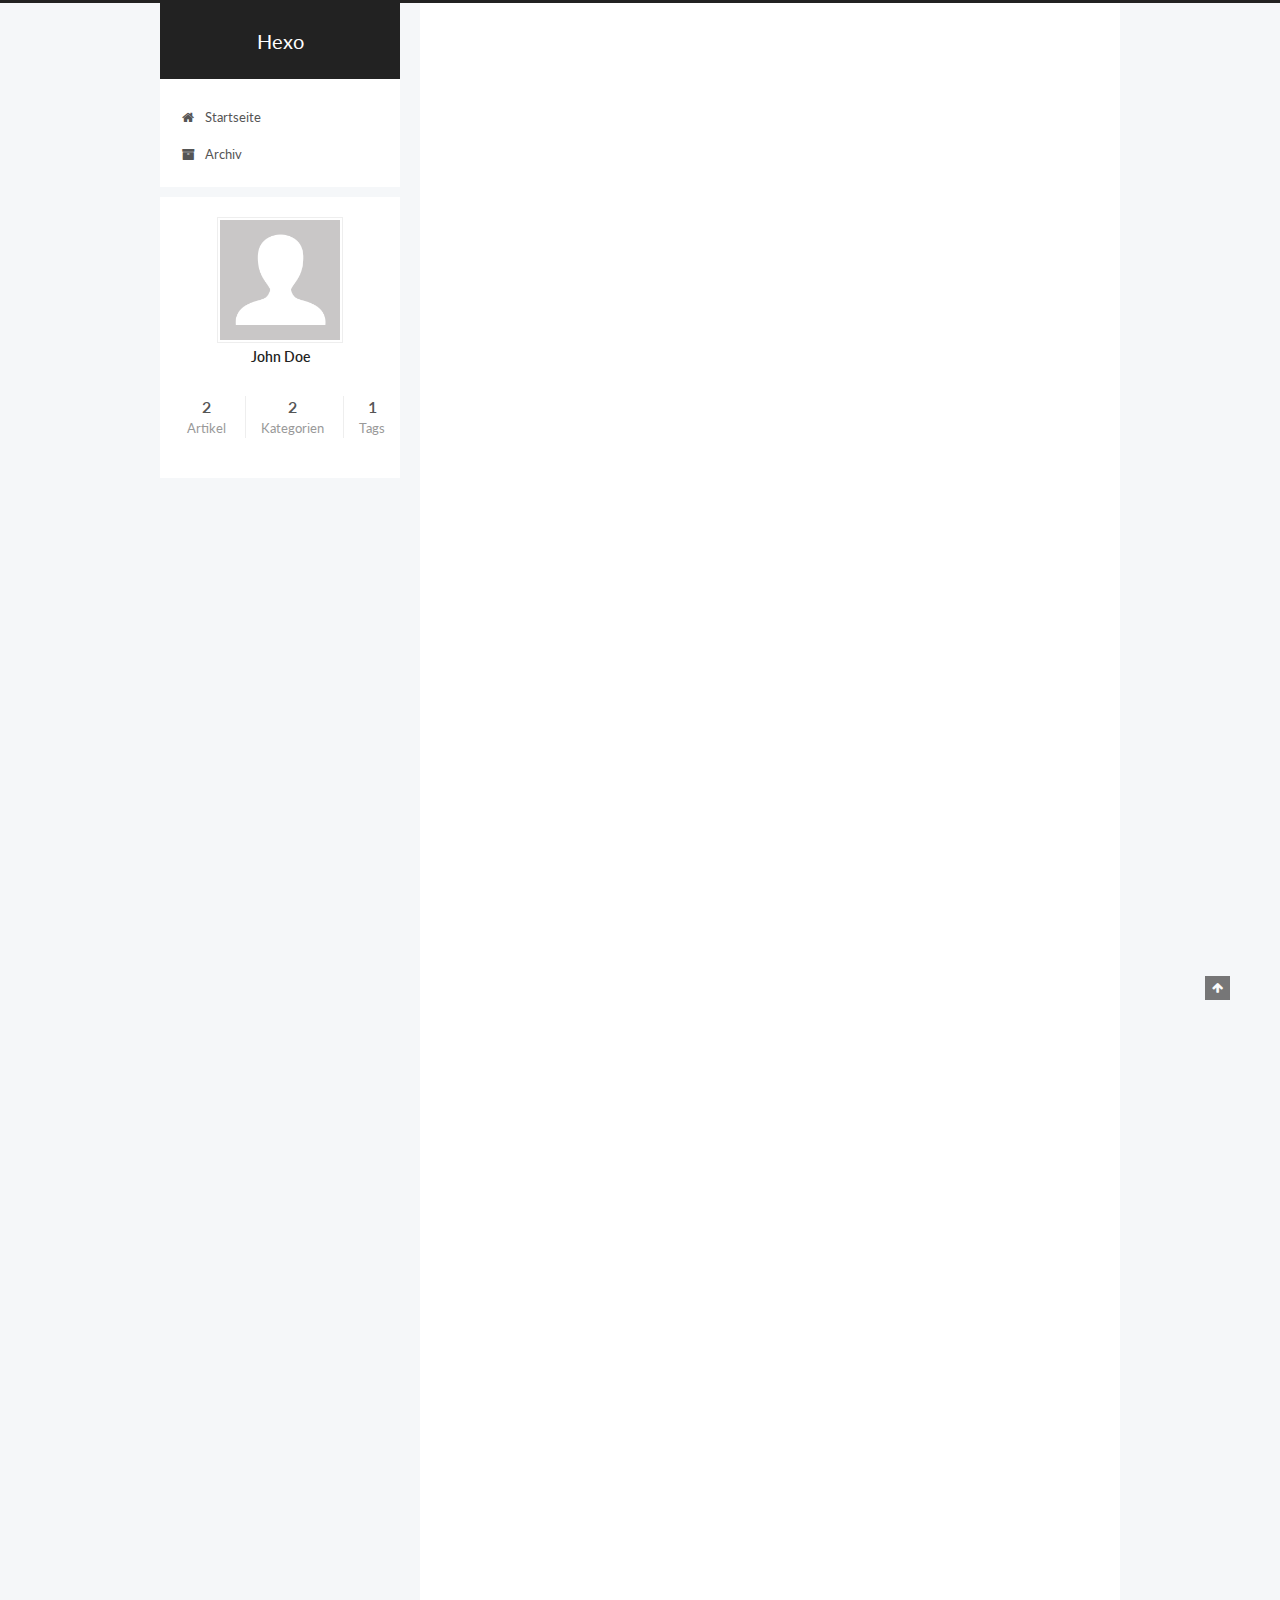
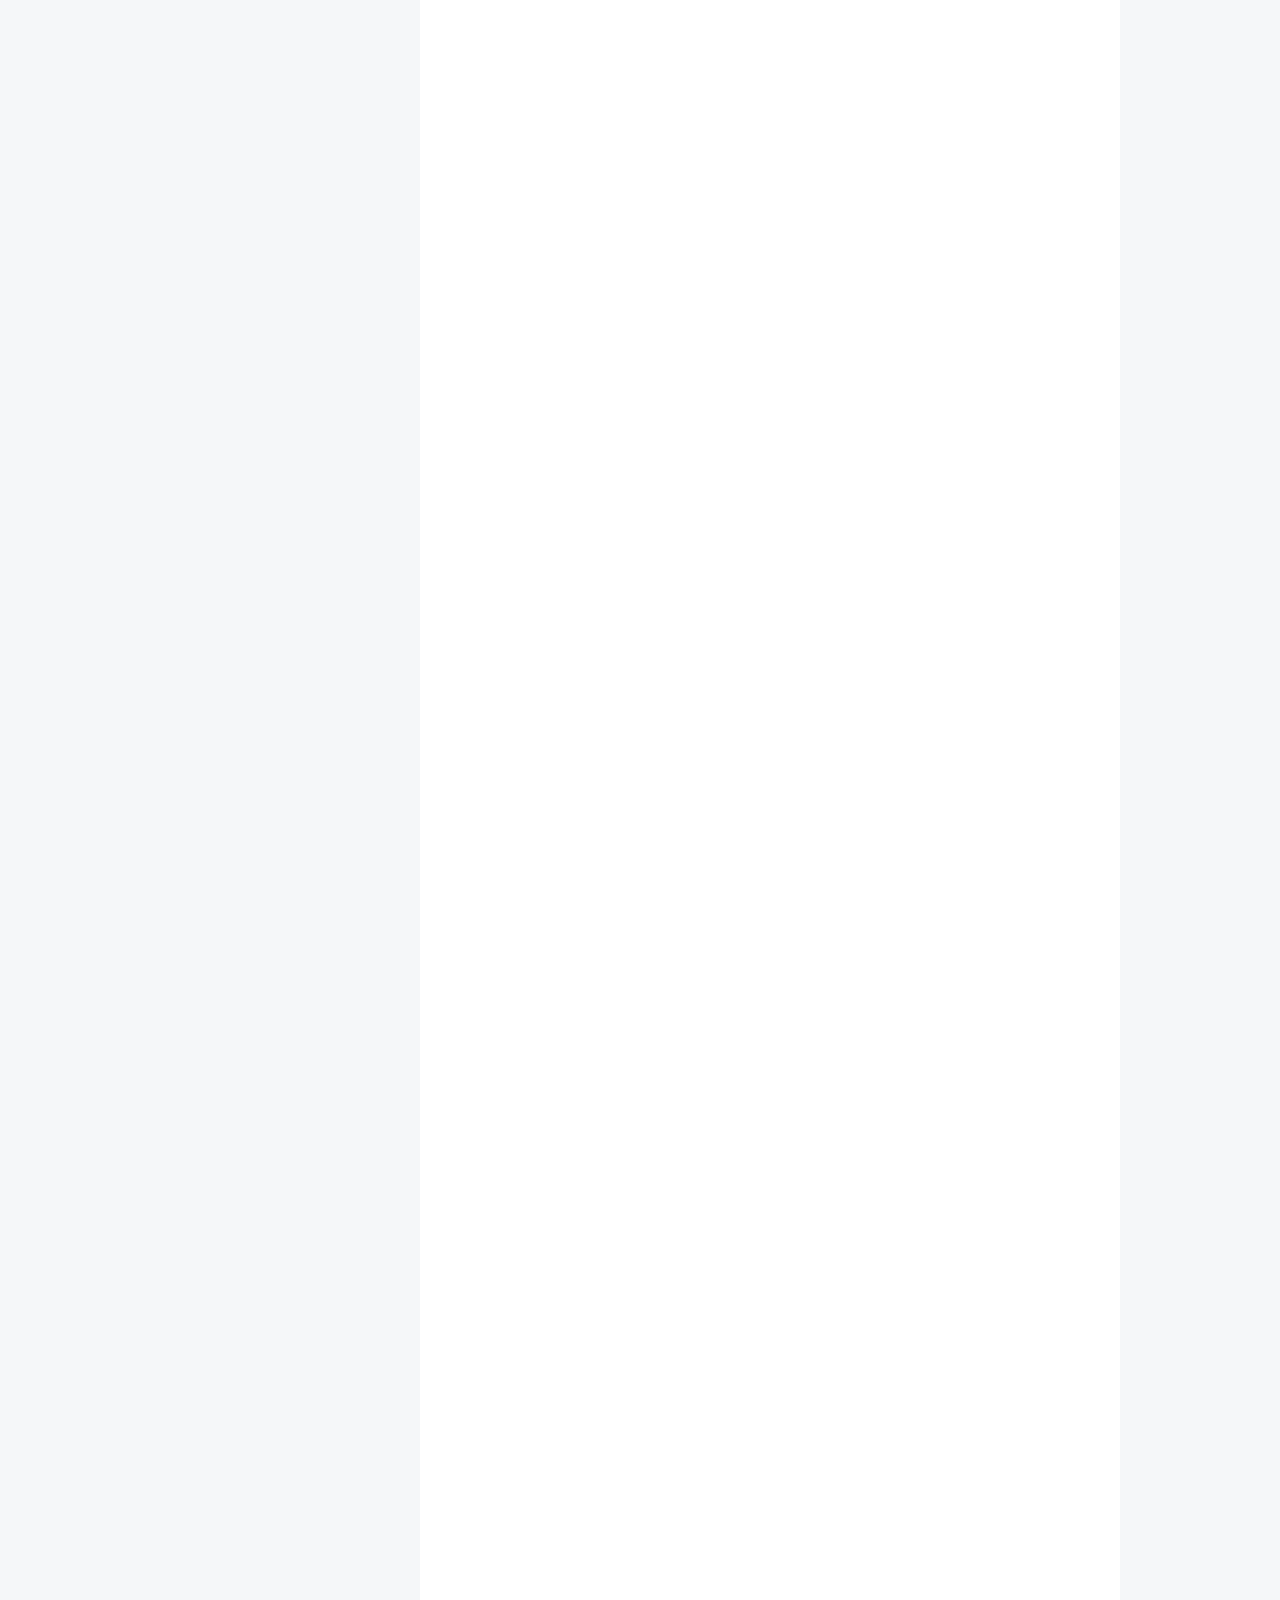
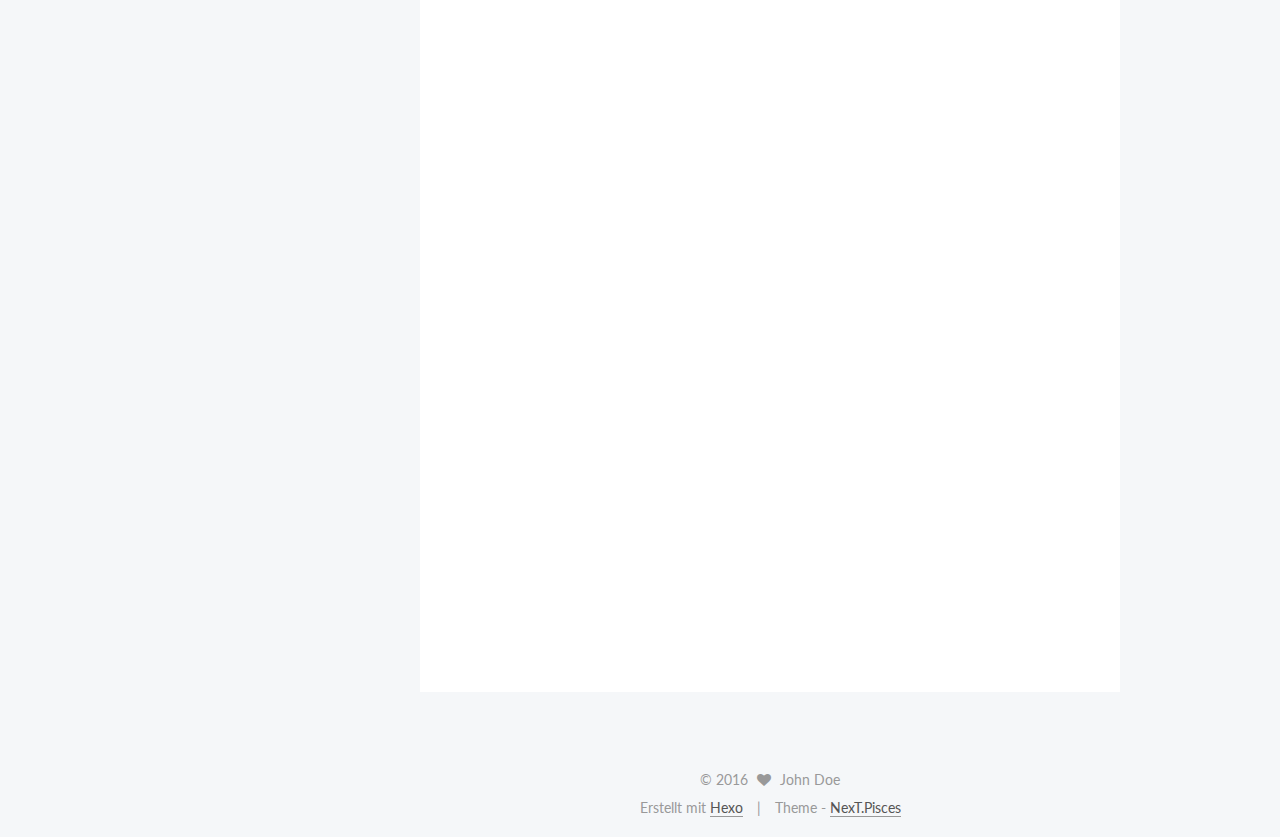
==== commit b5706f8d: "Site updated: 2016-11-17 18:48:47" ====
--- a/index.html
+++ b/index.html
@@ -216,6 +216,142 @@
           <div id="content" class="content">
             
   <section id="posts" class="posts-expand">
+    
+      
+
+  
+
+  
+  
+  
+
+  <article class="post post-type-normal " itemscope itemtype="http://schema.org/Article">
+  <link itemprop="mainEntityOfPage" href="http://yoursite.com/2016/11/16/UILabel中一个很多人都会踩的坑/">
+
+  <span style="display:none" itemprop="author" itemscope itemtype="http://schema.org/Person">
+    <meta itemprop="name" content="John Doe">
+    <meta itemprop="description" content="">
+    <meta itemprop="image" content="/images/avatar.gif">
+  </span>
+
+  <span style="display:none" itemprop="publisher" itemscope itemtype="http://schema.org/Organization">
+    <meta itemprop="name" content="Hexo">
+    <span style="display:none" itemprop="logo" itemscope itemtype="http://schema.org/ImageObject">
+      <img style="display:none;" itemprop="url image" alt="Hexo" src="">
+    </span>
+  </span>
+
+    
+      <header class="post-header">
+
+        
+        
+          <h1 class="post-title" itemprop="name headline">
+            
+            
+              
+                
+                <a class="post-title-link" href="/2016/11/16/UILabel中一个很多人都会踩的坑/" itemprop="url">
+                  UILabel中一个很多人都会踩的坑
+                </a>
+              
+            
+          </h1>
+        
+
+        <div class="post-meta">
+          <span class="post-time">
+            
+              <span class="post-meta-item-icon">
+                <i class="fa fa-calendar-o"></i>
+              </span>
+              <span class="post-meta-item-text">Veröffentlicht am</span>
+              <time title="Post created" itemprop="dateCreated datePublished" datetime="2016-11-16T14:33:55+08:00">
+                2016-11-16
+              </time>
+            
+
+            
+
+            
+          </span>
+
+          
+
+          
+            
+          
+
+          
+
+          
+          
+
+          
+
+          
+
+        </div>
+      </header>
+    
+
+
+    <div class="post-body" itemprop="articleBody">
+
+      
+      
+
+      
+        
+          
+            <p>一个很严肃的问题，平常你是怎么设置UILabel的高度的？</p>
+<p>我见过不少如下普遍的写法：</p>
+<figure class="highlight c"><table><tr><td class="gutter"><pre><div class="line">1</div><div class="line">2</div><div class="line">3</div><div class="line">4</div><div class="line">5</div><div class="line">6</div></pre></td><td class="code"><pre><div class="line">UILabel *lb = [UILabel <span class="keyword">new</span>];</div><div class="line">lb.text = @<span class="string">"gyjq"</span>;</div><div class="line">lb.font = [UIFont systemFontOfSize:<span class="number">30</span>];</div><div class="line">lb.backgroundColor = [UIColor clearColor];</div><div class="line">[self.view addSubview:lb];</div><div class="line">lb.frame = CGRectMake(<span class="number">10</span>, <span class="number">100</span>, <span class="number">200</span>, <span class="number">30</span>);</div></pre></td></tr></table></figure>
+<p>上面的代码你能看出有什么问题吗？</p>
+<p>如果将上述代码在真机上运行，得到如下的展示效果：</p>
+<p><img src="resources/2B45D887DAF5990472B529D592514B83.jpg" alt=""></p>
+<p>上图中四个字母底部都被“截”掉了一小部分，如果内容是其他英文字母则展示正常，g，y，j，q这四个字母则会被截掉，但是如果文本是中英文混排结果又是正常的。</p>
+<p><img src="resources/8BFD6DDD875061FAF2BD099EBE5B35C2.jpg" alt=""></p>
+<p>我平时使用App时，在不少App界面当中都发现过被截取的情况。</p>
+<p>问题出在于UILabel的Frame高度不能简单的和字体的高度等同，UILabel在不同的字体设置下，对Frame的高度要求也不一样，大多数情况下都比Font的高度设置要高一些。</p>
+<p>当然我们可以使用其他API来获取正确的UILabel高度：</p>
+<figure class="highlight c"><table><tr><td class="gutter"><pre><div class="line">1</div><div class="line">2</div><div class="line">3</div><div class="line">4</div><div class="line">5</div><div class="line">6</div><div class="line">7</div><div class="line">8</div><div class="line">9</div><div class="line">10</div><div class="line">11</div><div class="line">12</div><div class="line">13</div><div class="line">14</div><div class="line">15</div><div class="line">16</div><div class="line">17</div><div class="line">18</div></pre></td><td class="code"><pre><div class="line"><span class="comment">//方法一</span></div><div class="line">CGSize suggestedSize = [lb sizeThatFits:CGSizeMake(<span class="number">200</span>, <span class="number">30</span>)];</div><div class="line"></div><div class="line"><span class="comment">//方法二</span></div><div class="line">[lb sizeToFit];</div><div class="line"></div><div class="line"><span class="comment">//方法三</span></div><div class="line">NSString* text = @<span class="string">"gyjq"</span>;</div><div class="line">CGSize labelSize = [text sizeWithFont:lb.font</div><div class="line">                    constrainedToSize:CGSizeMake(<span class="number">200.f</span>, MAXFLOAT)</div><div class="line">                        lineBreakMode:NSLineBreakByWordWrapping];</div><div class="line">                        </div><div class="line"><span class="comment">//方法四                        </span></div><div class="line">CGSize size = [text sizeWithAttributes:@&#123; NSFontAttributeName: lb.font &#125;];</div><div class="line">CGRect frame = lb.frame;</div><div class="line">frame.size.width = size.width;</div><div class="line">frame.size.height = size.height;</div><div class="line">lb.frame = frame;</div></pre></td></tr></table></figure>
+<p>上面四种方式获取到的size都能正确展示所有的文本内容，但size里的height却不尽相同。</p>
+<p>第一和第二种方式下，如果设置字体大小为30，则结果为：</p>
+<p>(width = 57, height = 36)</p>
+<p>第三第四种方式得到的结果则是：</p>
+<p>(width = 56.8652344, height = 35.8007813)</p>
+<p>而且字体大小不同，超出字体高度的额外空间也不同：</p>
+<p>比如font size为13时，算出高度为16，font size为20时，算出高度为24，所以平常设置UILabel高度的时候，也不能简单的在font height基础之上加随意值。</p>
+<p>文本渲染引擎在渲染一行文本的时候都需要在label的顶部和底部预留一小部分空间，应该是出于排版美观方面的考量</p>
+
+          
+        
+      
+    </div>
+
+    <div>
+      
+    </div>
+
+    <div>
+      
+    </div>
+
+
+    <footer class="post-footer">
+      
+
+      
+
+      
+      
+        <div class="post-eof"></div>
+      
+    </footer>
+  </article>
+
+
     
       
 
@@ -387,142 +523,6 @@
 
 
     
-      
-
-  
-
-  
-  
-  
-
-  <article class="post post-type-normal " itemscope itemtype="http://schema.org/Article">
-  <link itemprop="mainEntityOfPage" href="http://yoursite.com/2016/11/16/UILabel中一个很多人都会踩的坑/">
-
-  <span style="display:none" itemprop="author" itemscope itemtype="http://schema.org/Person">
-    <meta itemprop="name" content="John Doe">
-    <meta itemprop="description" content="">
-    <meta itemprop="image" content="/images/avatar.gif">
-  </span>
-
-  <span style="display:none" itemprop="publisher" itemscope itemtype="http://schema.org/Organization">
-    <meta itemprop="name" content="Hexo">
-    <span style="display:none" itemprop="logo" itemscope itemtype="http://schema.org/ImageObject">
-      <img style="display:none;" itemprop="url image" alt="Hexo" src="">
-    </span>
-  </span>
-
-    
-      <header class="post-header">
-
-        
-        
-          <h1 class="post-title" itemprop="name headline">
-            
-            
-              
-                
-                <a class="post-title-link" href="/2016/11/16/UILabel中一个很多人都会踩的坑/" itemprop="url">
-                  UILabel中一个很多人都会踩的坑
-                </a>
-              
-            
-          </h1>
-        
-
-        <div class="post-meta">
-          <span class="post-time">
-            
-              <span class="post-meta-item-icon">
-                <i class="fa fa-calendar-o"></i>
-              </span>
-              <span class="post-meta-item-text">Veröffentlicht am</span>
-              <time title="Post created" itemprop="dateCreated datePublished" datetime="2016-11-16T14:33:55+08:00">
-                2016-11-16
-              </time>
-            
-
-            
-
-            
-          </span>
-
-          
-
-          
-            
-          
-
-          
-
-          
-          
-
-          
-
-          
-
-        </div>
-      </header>
-    
-
-
-    <div class="post-body" itemprop="articleBody">
-
-      
-      
-
-      
-        
-          
-            <p>一个很严肃的问题，平常你是怎么设置UILabel的高度的？</p>
-<p>我见过不少如下普遍的写法：</p>
-<figure class="highlight c"><table><tr><td class="gutter"><pre><div class="line">1</div><div class="line">2</div><div class="line">3</div><div class="line">4</div><div class="line">5</div><div class="line">6</div></pre></td><td class="code"><pre><div class="line">UILabel *lb = [UILabel <span class="keyword">new</span>];</div><div class="line">lb.text = @<span class="string">"gyjq"</span>;</div><div class="line">lb.font = [UIFont systemFontOfSize:<span class="number">30</span>];</div><div class="line">lb.backgroundColor = [UIColor clearColor];</div><div class="line">[self.view addSubview:lb];</div><div class="line">lb.frame = CGRectMake(<span class="number">10</span>, <span class="number">100</span>, <span class="number">200</span>, <span class="number">30</span>);</div></pre></td></tr></table></figure>
-<p>上面的代码你能看出有什么问题吗？</p>
-<p>如果将上述代码在真机上运行，得到如下的展示效果：</p>
-<p><img src="resources/2B45D887DAF5990472B529D592514B83.jpg" alt=""></p>
-<p>上图中四个字母底部都被“截”掉了一小部分，如果内容是其他英文字母则展示正常，g，y，j，q这四个字母则会被截掉，但是如果文本是中英文混排结果又是正常的。</p>
-<p><img src="resources/8BFD6DDD875061FAF2BD099EBE5B35C2.jpg" alt=""></p>
-<p>我平时使用App时，在不少App界面当中都发现过被截取的情况。</p>
-<p>问题出在于UILabel的Frame高度不能简单的和字体的高度等同，UILabel在不同的字体设置下，对Frame的高度要求也不一样，大多数情况下都比Font的高度设置要高一些。</p>
-<p>当然我们可以使用其他API来获取正确的UILabel高度：</p>
-<figure class="highlight c"><table><tr><td class="gutter"><pre><div class="line">1</div><div class="line">2</div><div class="line">3</div><div class="line">4</div><div class="line">5</div><div class="line">6</div><div class="line">7</div><div class="line">8</div><div class="line">9</div><div class="line">10</div><div class="line">11</div><div class="line">12</div><div class="line">13</div><div class="line">14</div><div class="line">15</div><div class="line">16</div><div class="line">17</div><div class="line">18</div></pre></td><td class="code"><pre><div class="line"><span class="comment">//方法一</span></div><div class="line">CGSize suggestedSize = [lb sizeThatFits:CGSizeMake(<span class="number">200</span>, <span class="number">30</span>)];</div><div class="line"></div><div class="line"><span class="comment">//方法二</span></div><div class="line">[lb sizeToFit];</div><div class="line"></div><div class="line"><span class="comment">//方法三</span></div><div class="line">NSString* text = @<span class="string">"gyjq"</span>;</div><div class="line">CGSize labelSize = [text sizeWithFont:lb.font</div><div class="line">                    constrainedToSize:CGSizeMake(<span class="number">200.f</span>, MAXFLOAT)</div><div class="line">                        lineBreakMode:NSLineBreakByWordWrapping];</div><div class="line">                        </div><div class="line"><span class="comment">//方法四                        </span></div><div class="line">CGSize size = [text sizeWithAttributes:@&#123; NSFontAttributeName: lb.font &#125;];</div><div class="line">CGRect frame = lb.frame;</div><div class="line">frame.size.width = size.width;</div><div class="line">frame.size.height = size.height;</div><div class="line">lb.frame = frame;</div></pre></td></tr></table></figure>
-<p>上面四种方式获取到的size都能正确展示所有的文本内容，但size里的height却不尽相同。</p>
-<p>第一和第二种方式下，如果设置字体大小为30，则结果为：</p>
-<p>(width = 57, height = 36)</p>
-<p>第三第四种方式得到的结果则是：</p>
-<p>(width = 56.8652344, height = 35.8007813)</p>
-<p>而且字体大小不同，超出字体高度的额外空间也不同：</p>
-<p>比如font size为13时，算出高度为16，font size为20时，算出高度为24，所以平常设置UILabel高度的时候，也不能简单的在font height基础之上加随意值。</p>
-<p>文本渲染引擎在渲染一行文本的时候都需要在label的顶部和底部预留一小部分空间，应该是出于排版美观方面的考量</p>
-
-          
-        
-      
-    </div>
-
-    <div>
-      
-    </div>
-
-    <div>
-      
-    </div>
-
-
-    <footer class="post-footer">
-      
-
-      
-
-      
-      
-        <div class="post-eof"></div>
-      
-    </footer>
-  </article>
-
-
-    
   </section>
 
   
--- a/css/main.css
+++ b/css/main.css
@@ -1682,7 +1682,7 @@
   width: 4px;
   height: 4px;
   border-radius: 50%;
-  background: #e8b0b3;
+  background: #ffffaf;
 }
 .links-of-blogroll {
   font-size: 13px;
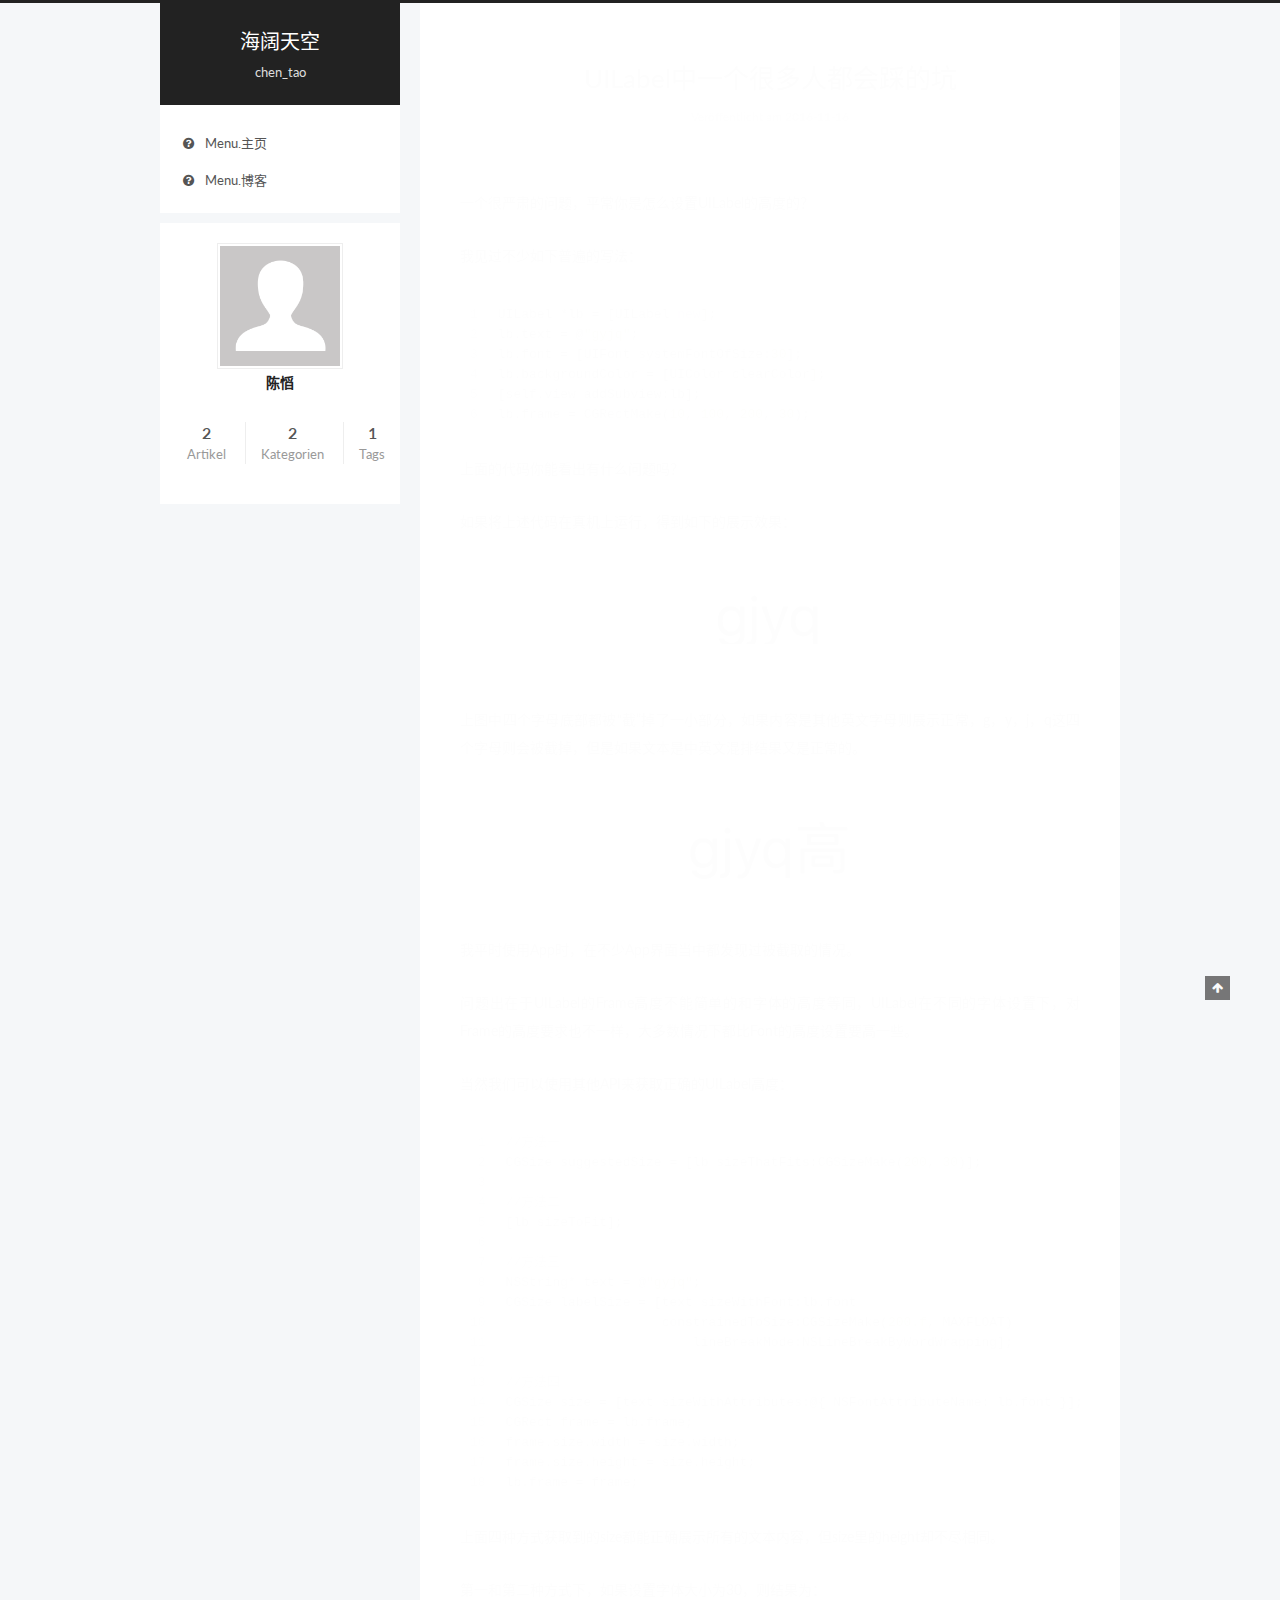
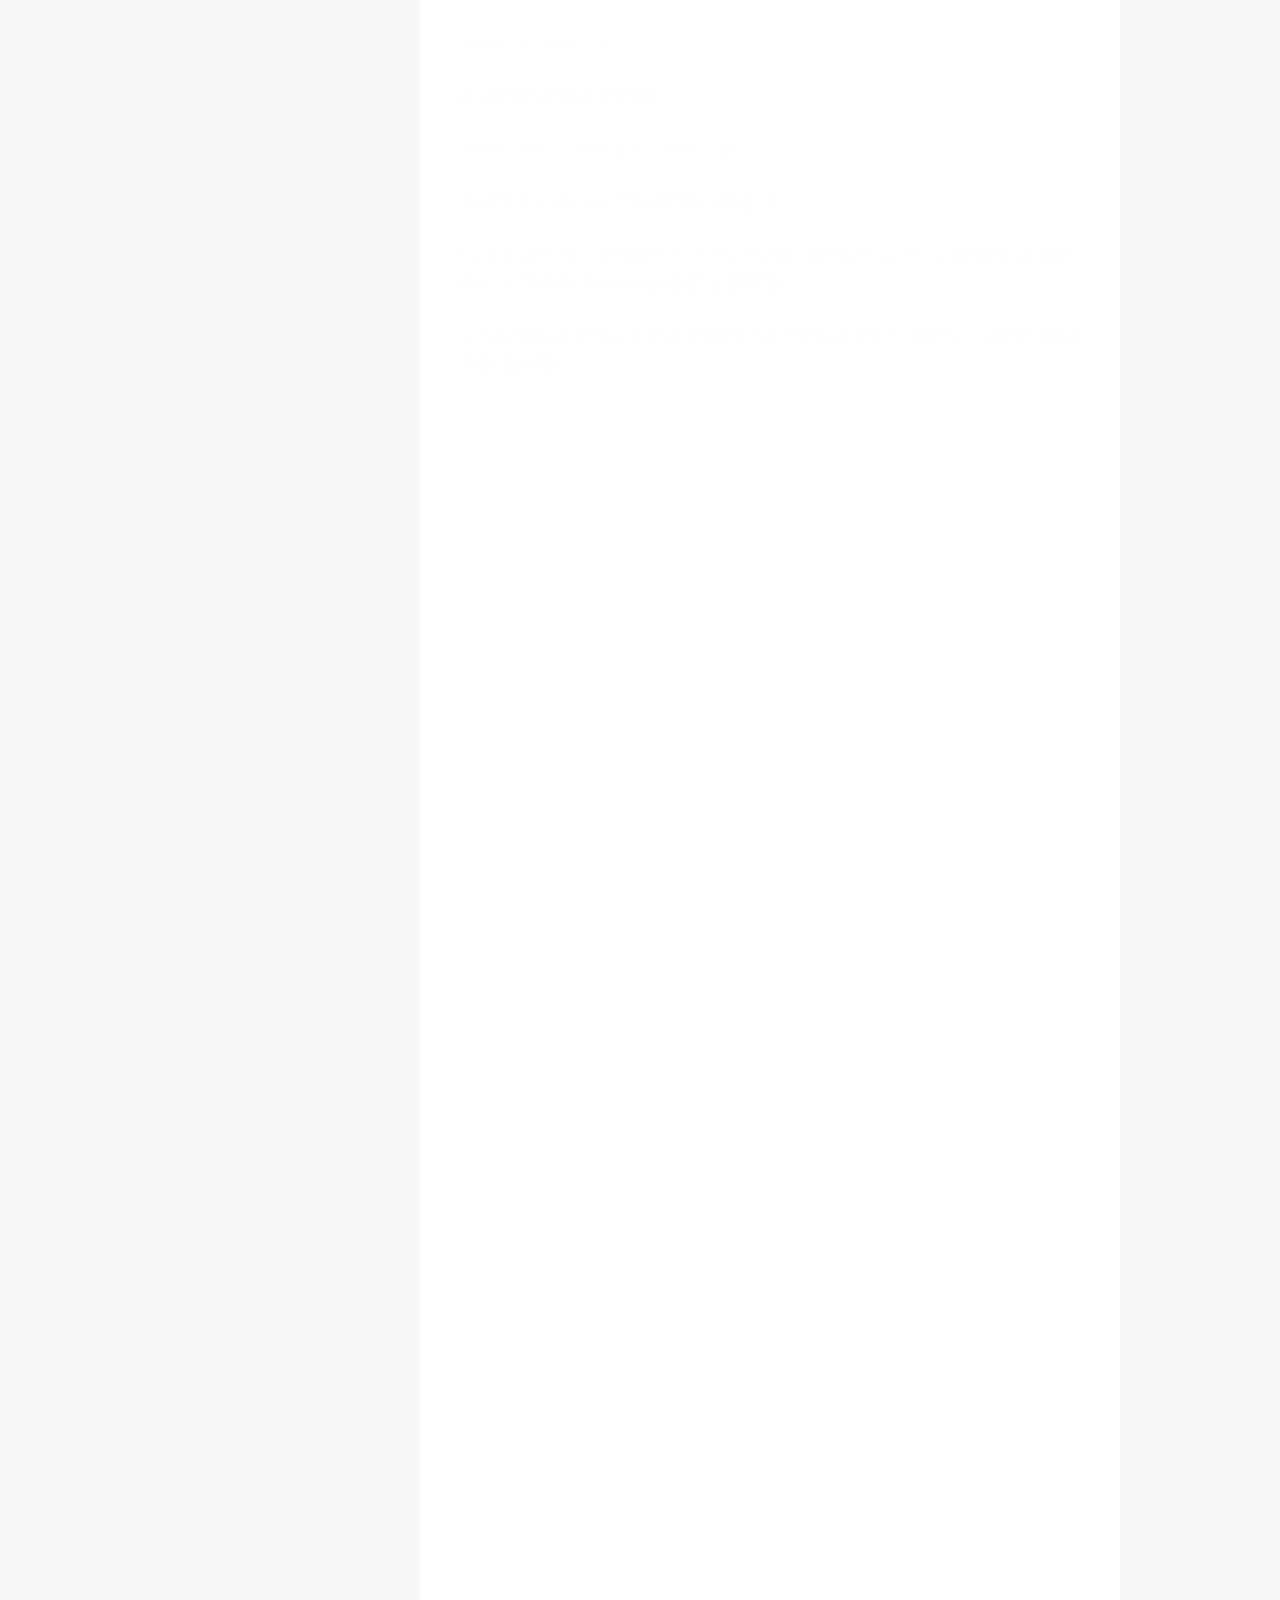
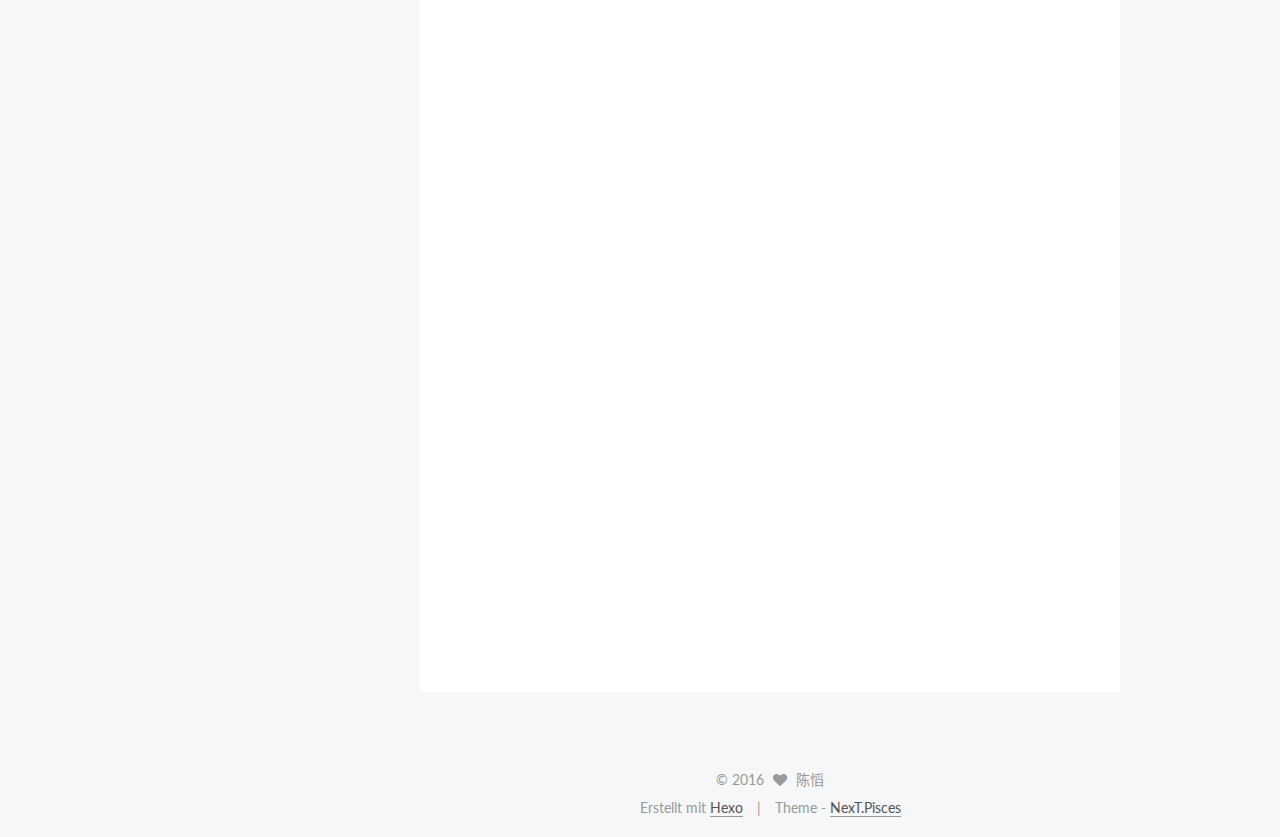
==== commit 27207822: "Site updated: 2016-11-18 18:26:14" ====
--- a/index.html
+++ b/index.html
@@ -5,7 +5,7 @@
   
 
 
-<html class="theme-next pisces use-motion" lang="">
+<html class="theme-next pisces use-motion" lang="zh-CN">
 <head>
   <meta charset="UTF-8"/>
 <meta http-equiv="X-UA-Compatible" content="IE=edge" />
@@ -85,11 +85,11 @@
 
 
 <meta property="og:type" content="website">
-<meta property="og:title" content="Hexo">
+<meta property="og:title" content="海阔天空">
 <meta property="og:url" content="http://yoursite.com/index.html">
-<meta property="og:site_name" content="Hexo">
+<meta property="og:site_name" content="海阔天空">
 <meta name="twitter:card" content="summary">
-<meta name="twitter:title" content="Hexo">
+<meta name="twitter:title" content="海阔天空">
 
 
 
@@ -123,10 +123,10 @@
 
 
 
-  <title> Hexo </title>
+  <title> 海阔天空 </title>
 </head>
 
-<body itemscope itemtype="http://schema.org/WebPage" lang="">
+<body itemscope itemtype="http://schema.org/WebPage" lang="zh-CN">
 
   
 
@@ -156,11 +156,11 @@
   <div class="custom-logo-site-title">
     <a href="/"  class="brand" rel="start">
       <span class="logo-line-before"><i></i></span>
-      <span class="site-title">Hexo</span>
+      <span class="site-title">海阔天空</span>
       <span class="logo-line-after"><i></i></span>
     </a>
   </div>
-  <p class="site-subtitle"></p>
+  <p class="site-subtitle">chen_tao</p>
 </div>
 
 <div class="site-nav-toggle">
@@ -178,22 +178,22 @@
     <ul id="menu" class="menu">
       
         
-        <li class="menu-item menu-item-home">
+        <li class="menu-item menu-item-主页">
           <a href="/" rel="section">
             
-              <i class="menu-item-icon fa fa-fw fa-home"></i> <br />
-            
-            Startseite
+              <i class="menu-item-icon fa fa-fw fa-question-circle"></i> <br />
+            
+            menu.主页
           </a>
         </li>
       
         
-        <li class="menu-item menu-item-archives">
+        <li class="menu-item menu-item-博客">
           <a href="/archives" rel="section">
             
-              <i class="menu-item-icon fa fa-fw fa-archive"></i> <br />
-            
-            Archiv
+              <i class="menu-item-icon fa fa-fw fa-question-circle"></i> <br />
+            
+            menu.博客
           </a>
         </li>
       
@@ -229,15 +229,15 @@
   <link itemprop="mainEntityOfPage" href="http://yoursite.com/2016/11/16/UILabel中一个很多人都会踩的坑/">
 
   <span style="display:none" itemprop="author" itemscope itemtype="http://schema.org/Person">
-    <meta itemprop="name" content="John Doe">
+    <meta itemprop="name" content="陈慆">
     <meta itemprop="description" content="">
     <meta itemprop="image" content="/images/avatar.gif">
   </span>
 
   <span style="display:none" itemprop="publisher" itemscope itemtype="http://schema.org/Organization">
-    <meta itemprop="name" content="Hexo">
+    <meta itemprop="name" content="海阔天空">
     <span style="display:none" itemprop="logo" itemscope itemtype="http://schema.org/ImageObject">
-      <img style="display:none;" itemprop="url image" alt="Hexo" src="">
+      <img style="display:none;" itemprop="url image" alt="海阔天空" src="">
     </span>
   </span>
 
@@ -365,15 +365,15 @@
   <link itemprop="mainEntityOfPage" href="http://yoursite.com/2016/11/16/iOS App 上架（Analysis 工具使用/">
 
   <span style="display:none" itemprop="author" itemscope itemtype="http://schema.org/Person">
-    <meta itemprop="name" content="John Doe">
+    <meta itemprop="name" content="陈慆">
     <meta itemprop="description" content="">
     <meta itemprop="image" content="/images/avatar.gif">
   </span>
 
   <span style="display:none" itemprop="publisher" itemscope itemtype="http://schema.org/Organization">
-    <meta itemprop="name" content="Hexo">
+    <meta itemprop="name" content="海阔天空">
     <span style="display:none" itemprop="logo" itemscope itemtype="http://schema.org/ImageObject">
-      <img style="display:none;" itemprop="url image" alt="Hexo" src="">
+      <img style="display:none;" itemprop="url image" alt="海阔天空" src="">
     </span>
   </span>
 
@@ -388,7 +388,7 @@
               
                 
                 <a class="post-title-link" href="/2016/11/16/iOS App 上架（Analysis 工具使用/" itemprop="url">
-                  iOS App 上架（Analysis 工具使用
+                  iOS App 上架（Analysis 工具使用)
                 </a>
               
             
@@ -557,13 +557,13 @@
         <div class="site-author motion-element" itemprop="author" itemscope itemtype="http://schema.org/Person">
           <img class="site-author-image" itemprop="image"
                src="/images/avatar.gif"
-               alt="John Doe" />
-          <p class="site-author-name" itemprop="name">John Doe</p>
+               alt="陈慆" />
+          <p class="site-author-name" itemprop="name">陈慆</p>
           <p class="site-description motion-element" itemprop="description"></p>
         </div>
         <nav class="site-state motion-element">
           <div class="site-state-item site-state-posts">
-            <a href="/archives">
+            <a href="/">
               <span class="site-state-item-count">2</span>
               <span class="site-state-item-name">Artikel</span>
             </a>
@@ -625,7 +625,7 @@
   <span class="with-love">
     <i class="fa fa-heart"></i>
   </span>
-  <span class="author" itemprop="copyrightHolder">John Doe</span>
+  <span class="author" itemprop="copyrightHolder">陈慆</span>
 </div>
 
 
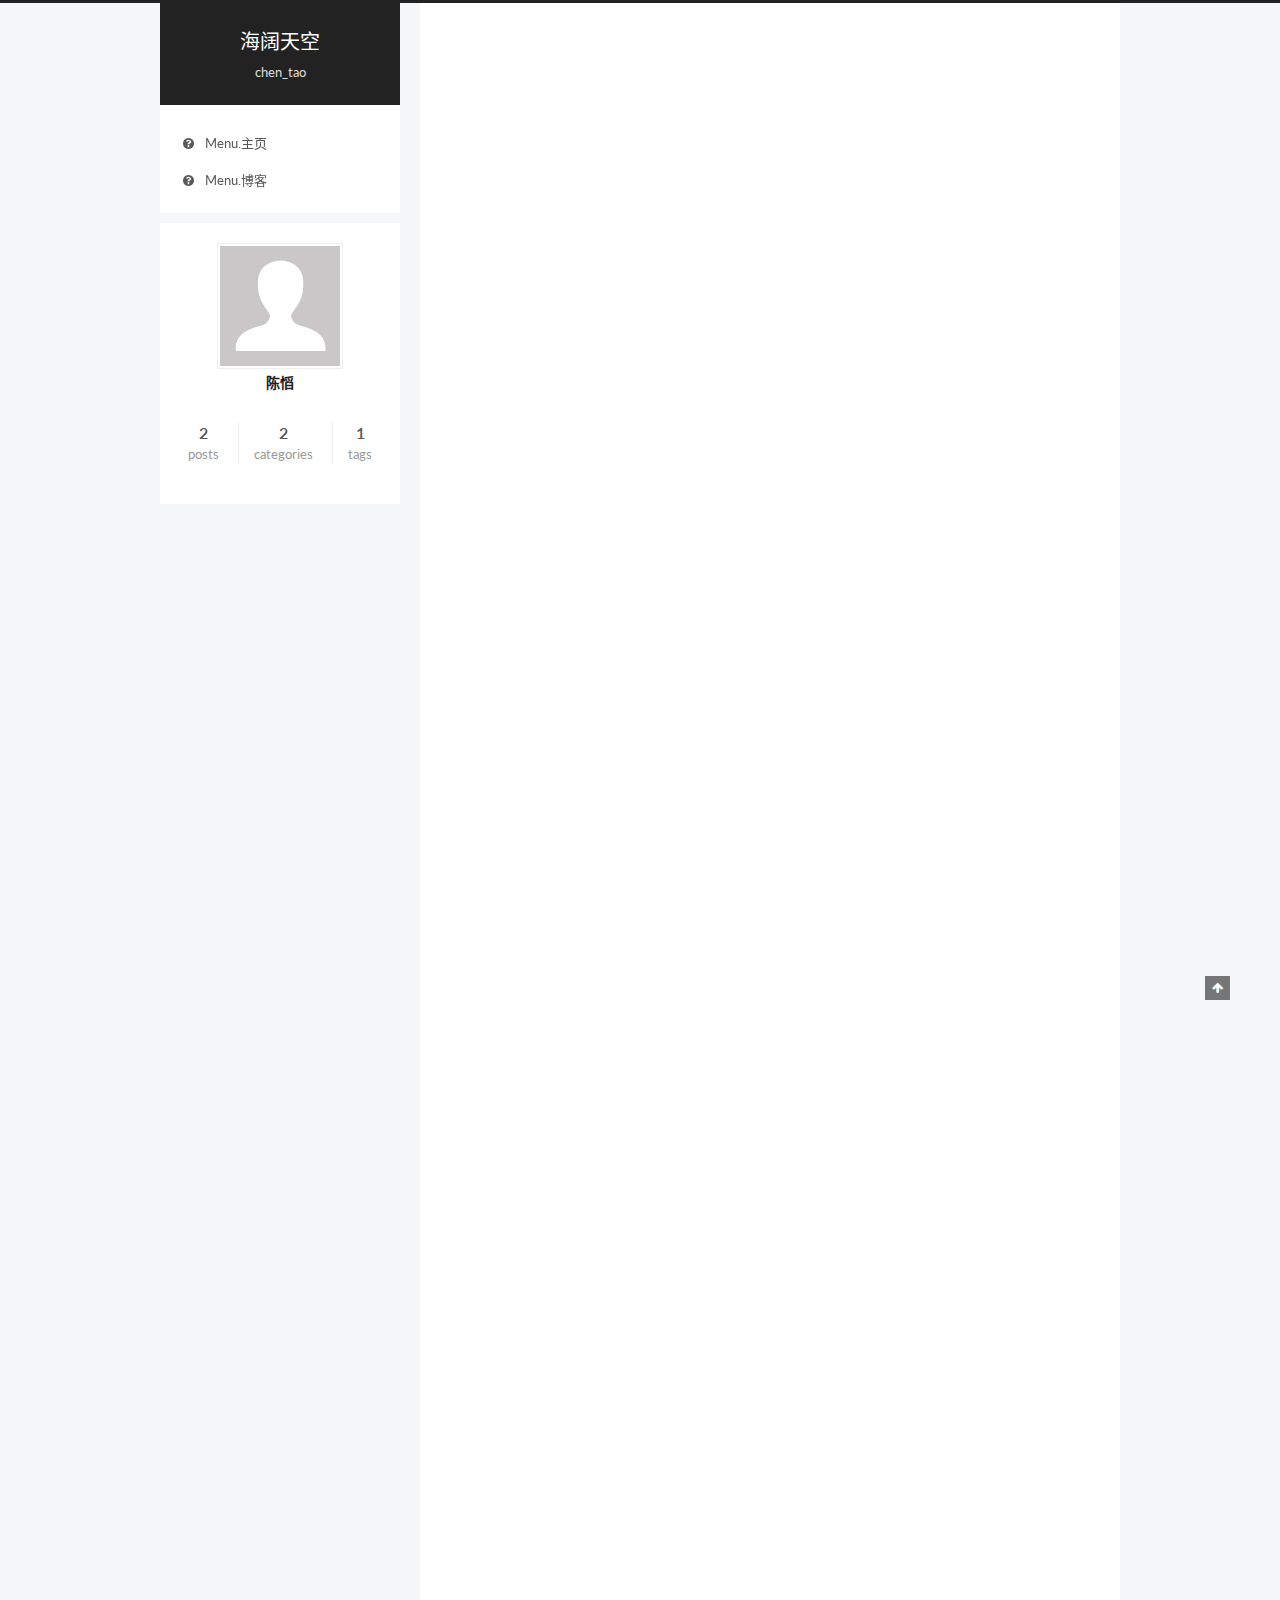
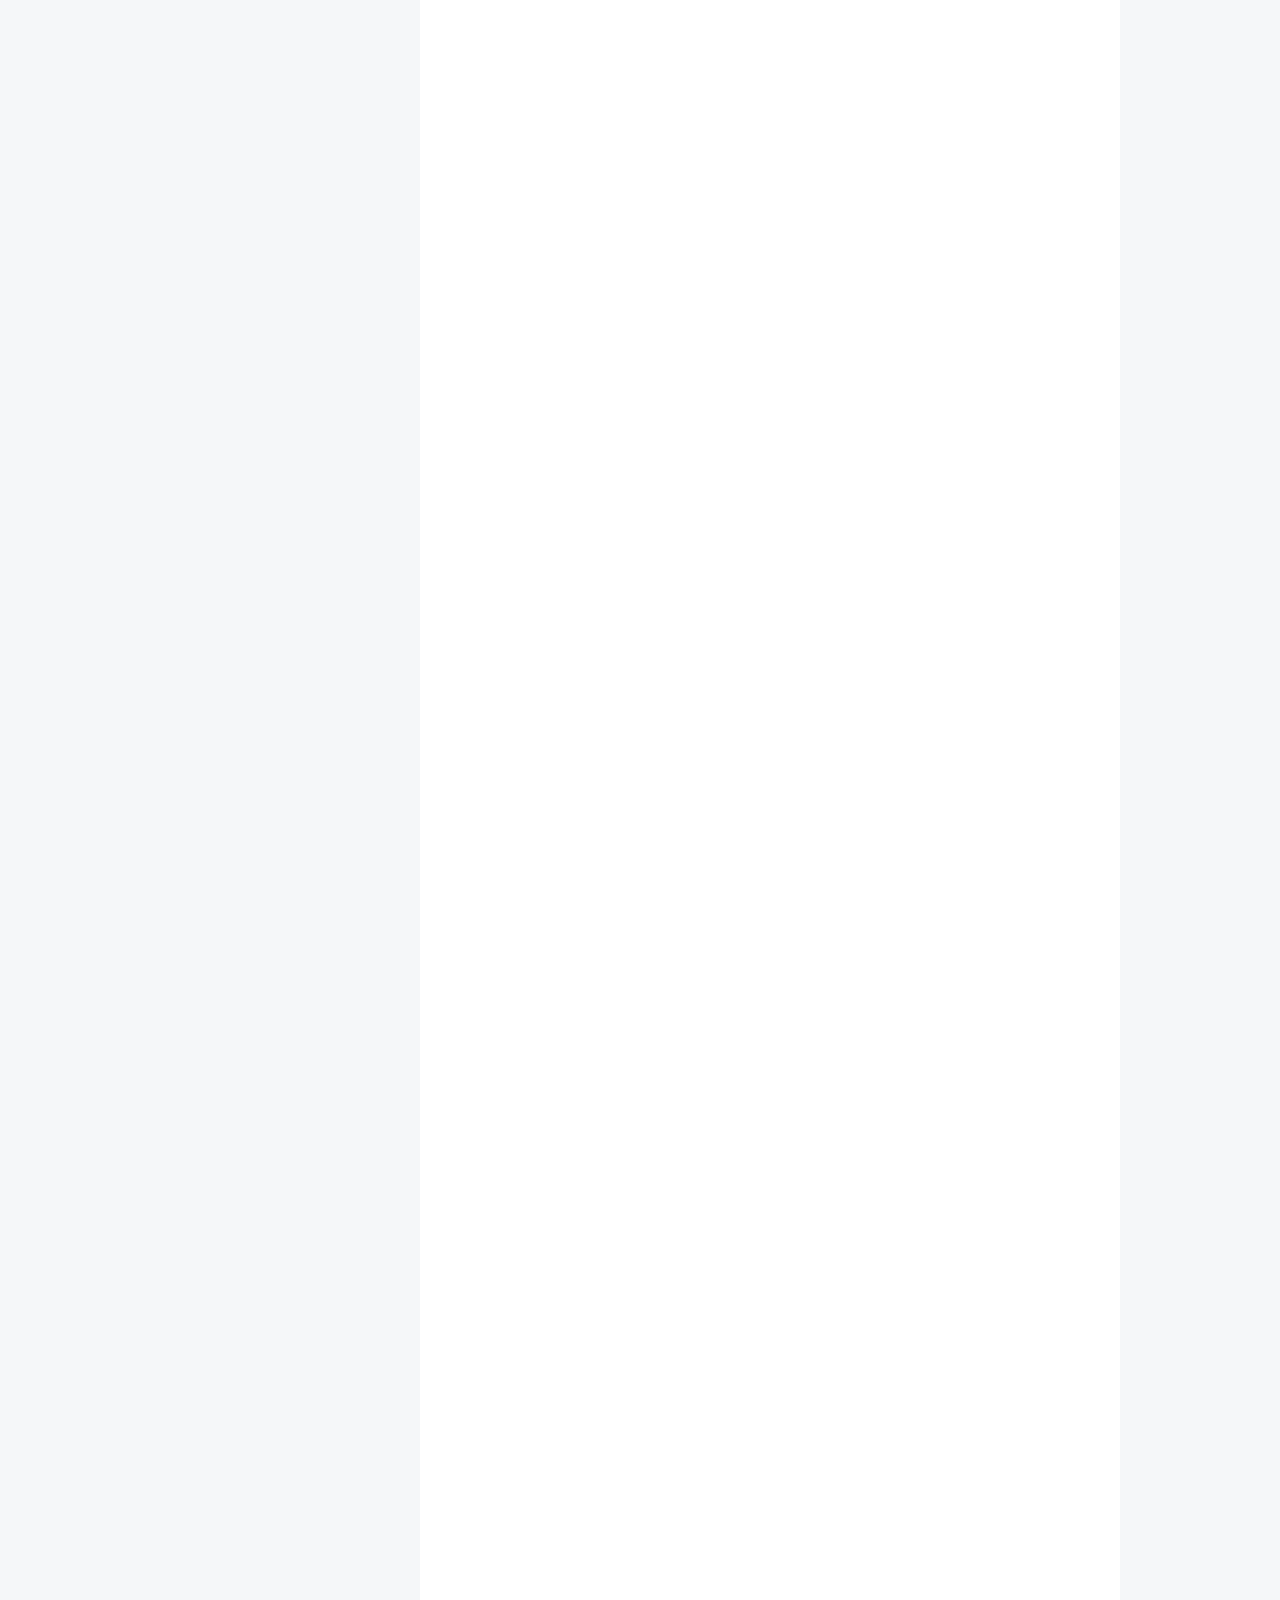
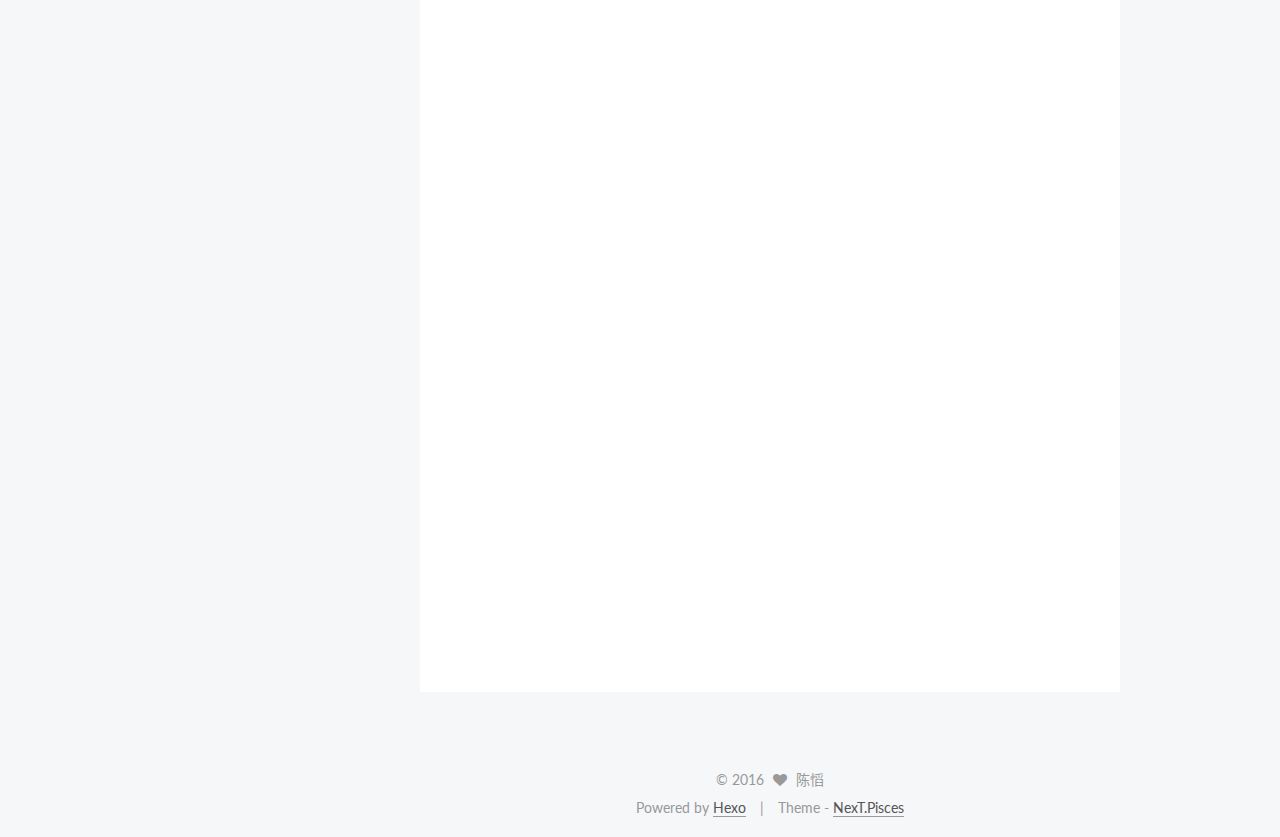
==== commit 4a33434b: "Site updated: 2016-11-18 18:26:48" ====
--- a/index.html
+++ b/index.html
@@ -226,7 +226,7 @@
   
 
   <article class="post post-type-normal " itemscope itemtype="http://schema.org/Article">
-  <link itemprop="mainEntityOfPage" href="http://yoursite.com/2016/11/16/UILabel中一个很多人都会踩的坑/">
+  <link itemprop="mainEntityOfPage" href="http://yoursite.com/2016/11/16/iOS App 上架（Analysis 工具使用/">
 
   <span style="display:none" itemprop="author" itemscope itemtype="http://schema.org/Person">
     <meta itemprop="name" content="陈慆">
@@ -251,8 +251,8 @@
             
               
                 
-                <a class="post-title-link" href="/2016/11/16/UILabel中一个很多人都会踩的坑/" itemprop="url">
-                  UILabel中一个很多人都会踩的坑
+                <a class="post-title-link" href="/2016/11/16/iOS App 上架（Analysis 工具使用/" itemprop="url">
+                  iOS App 上架（Analysis 工具使用)
                 </a>
               
             
@@ -265,143 +265,7 @@
               <span class="post-meta-item-icon">
                 <i class="fa fa-calendar-o"></i>
               </span>
-              <span class="post-meta-item-text">Veröffentlicht am</span>
-              <time title="Post created" itemprop="dateCreated datePublished" datetime="2016-11-16T14:33:55+08:00">
-                2016-11-16
-              </time>
-            
-
-            
-
-            
-          </span>
-
-          
-
-          
-            
-          
-
-          
-
-          
-          
-
-          
-
-          
-
-        </div>
-      </header>
-    
-
-
-    <div class="post-body" itemprop="articleBody">
-
-      
-      
-
-      
-        
-          
-            <p>一个很严肃的问题，平常你是怎么设置UILabel的高度的？</p>
-<p>我见过不少如下普遍的写法：</p>
-<figure class="highlight c"><table><tr><td class="gutter"><pre><div class="line">1</div><div class="line">2</div><div class="line">3</div><div class="line">4</div><div class="line">5</div><div class="line">6</div></pre></td><td class="code"><pre><div class="line">UILabel *lb = [UILabel <span class="keyword">new</span>];</div><div class="line">lb.text = @<span class="string">"gyjq"</span>;</div><div class="line">lb.font = [UIFont systemFontOfSize:<span class="number">30</span>];</div><div class="line">lb.backgroundColor = [UIColor clearColor];</div><div class="line">[self.view addSubview:lb];</div><div class="line">lb.frame = CGRectMake(<span class="number">10</span>, <span class="number">100</span>, <span class="number">200</span>, <span class="number">30</span>);</div></pre></td></tr></table></figure>
-<p>上面的代码你能看出有什么问题吗？</p>
-<p>如果将上述代码在真机上运行，得到如下的展示效果：</p>
-<p><img src="resources/2B45D887DAF5990472B529D592514B83.jpg" alt=""></p>
-<p>上图中四个字母底部都被“截”掉了一小部分，如果内容是其他英文字母则展示正常，g，y，j，q这四个字母则会被截掉，但是如果文本是中英文混排结果又是正常的。</p>
-<p><img src="resources/8BFD6DDD875061FAF2BD099EBE5B35C2.jpg" alt=""></p>
-<p>我平时使用App时，在不少App界面当中都发现过被截取的情况。</p>
-<p>问题出在于UILabel的Frame高度不能简单的和字体的高度等同，UILabel在不同的字体设置下，对Frame的高度要求也不一样，大多数情况下都比Font的高度设置要高一些。</p>
-<p>当然我们可以使用其他API来获取正确的UILabel高度：</p>
-<figure class="highlight c"><table><tr><td class="gutter"><pre><div class="line">1</div><div class="line">2</div><div class="line">3</div><div class="line">4</div><div class="line">5</div><div class="line">6</div><div class="line">7</div><div class="line">8</div><div class="line">9</div><div class="line">10</div><div class="line">11</div><div class="line">12</div><div class="line">13</div><div class="line">14</div><div class="line">15</div><div class="line">16</div><div class="line">17</div><div class="line">18</div></pre></td><td class="code"><pre><div class="line"><span class="comment">//方法一</span></div><div class="line">CGSize suggestedSize = [lb sizeThatFits:CGSizeMake(<span class="number">200</span>, <span class="number">30</span>)];</div><div class="line"></div><div class="line"><span class="comment">//方法二</span></div><div class="line">[lb sizeToFit];</div><div class="line"></div><div class="line"><span class="comment">//方法三</span></div><div class="line">NSString* text = @<span class="string">"gyjq"</span>;</div><div class="line">CGSize labelSize = [text sizeWithFont:lb.font</div><div class="line">                    constrainedToSize:CGSizeMake(<span class="number">200.f</span>, MAXFLOAT)</div><div class="line">                        lineBreakMode:NSLineBreakByWordWrapping];</div><div class="line">                        </div><div class="line"><span class="comment">//方法四                        </span></div><div class="line">CGSize size = [text sizeWithAttributes:@&#123; NSFontAttributeName: lb.font &#125;];</div><div class="line">CGRect frame = lb.frame;</div><div class="line">frame.size.width = size.width;</div><div class="line">frame.size.height = size.height;</div><div class="line">lb.frame = frame;</div></pre></td></tr></table></figure>
-<p>上面四种方式获取到的size都能正确展示所有的文本内容，但size里的height却不尽相同。</p>
-<p>第一和第二种方式下，如果设置字体大小为30，则结果为：</p>
-<p>(width = 57, height = 36)</p>
-<p>第三第四种方式得到的结果则是：</p>
-<p>(width = 56.8652344, height = 35.8007813)</p>
-<p>而且字体大小不同，超出字体高度的额外空间也不同：</p>
-<p>比如font size为13时，算出高度为16，font size为20时，算出高度为24，所以平常设置UILabel高度的时候，也不能简单的在font height基础之上加随意值。</p>
-<p>文本渲染引擎在渲染一行文本的时候都需要在label的顶部和底部预留一小部分空间，应该是出于排版美观方面的考量</p>
-
-          
-        
-      
-    </div>
-
-    <div>
-      
-    </div>
-
-    <div>
-      
-    </div>
-
-
-    <footer class="post-footer">
-      
-
-      
-
-      
-      
-        <div class="post-eof"></div>
-      
-    </footer>
-  </article>
-
-
-    
-      
-
-  
-
-  
-  
-  
-
-  <article class="post post-type-normal " itemscope itemtype="http://schema.org/Article">
-  <link itemprop="mainEntityOfPage" href="http://yoursite.com/2016/11/16/iOS App 上架（Analysis 工具使用/">
-
-  <span style="display:none" itemprop="author" itemscope itemtype="http://schema.org/Person">
-    <meta itemprop="name" content="陈慆">
-    <meta itemprop="description" content="">
-    <meta itemprop="image" content="/images/avatar.gif">
-  </span>
-
-  <span style="display:none" itemprop="publisher" itemscope itemtype="http://schema.org/Organization">
-    <meta itemprop="name" content="海阔天空">
-    <span style="display:none" itemprop="logo" itemscope itemtype="http://schema.org/ImageObject">
-      <img style="display:none;" itemprop="url image" alt="海阔天空" src="">
-    </span>
-  </span>
-
-    
-      <header class="post-header">
-
-        
-        
-          <h1 class="post-title" itemprop="name headline">
-            
-            
-              
-                
-                <a class="post-title-link" href="/2016/11/16/iOS App 上架（Analysis 工具使用/" itemprop="url">
-                  iOS App 上架（Analysis 工具使用)
-                </a>
-              
-            
-          </h1>
-        
-
-        <div class="post-meta">
-          <span class="post-time">
-            
-              <span class="post-meta-item-icon">
-                <i class="fa fa-calendar-o"></i>
-              </span>
-              <span class="post-meta-item-text">Veröffentlicht am</span>
+              <span class="post-meta-item-text">Posted on</span>
               <time title="Post created" itemprop="dateCreated datePublished" datetime="2016-11-16T14:33:55+08:00">
                 2016-11-16
               </time>
@@ -418,7 +282,7 @@
               <span class="post-meta-item-icon">
                 <i class="fa fa-folder-o"></i>
               </span>
-              <span class="post-meta-item-text">in</span>
+              <span class="post-meta-item-text">In</span>
               
                 <span itemprop="about" itemscope itemtype="http://schema.org/Thing">
                   <a href="/categories/Blog/" itemprop="url" rel="index">
@@ -428,7 +292,7 @@
 
                 
                 
-                  . 
+                  , 
                 
               
                 <span itemprop="about" itemscope itemtype="http://schema.org/Thing">
@@ -523,6 +387,142 @@
 
 
     
+      
+
+  
+
+  
+  
+  
+
+  <article class="post post-type-normal " itemscope itemtype="http://schema.org/Article">
+  <link itemprop="mainEntityOfPage" href="http://yoursite.com/2016/11/16/UILabel中一个很多人都会踩的坑/">
+
+  <span style="display:none" itemprop="author" itemscope itemtype="http://schema.org/Person">
+    <meta itemprop="name" content="陈慆">
+    <meta itemprop="description" content="">
+    <meta itemprop="image" content="/images/avatar.gif">
+  </span>
+
+  <span style="display:none" itemprop="publisher" itemscope itemtype="http://schema.org/Organization">
+    <meta itemprop="name" content="海阔天空">
+    <span style="display:none" itemprop="logo" itemscope itemtype="http://schema.org/ImageObject">
+      <img style="display:none;" itemprop="url image" alt="海阔天空" src="">
+    </span>
+  </span>
+
+    
+      <header class="post-header">
+
+        
+        
+          <h1 class="post-title" itemprop="name headline">
+            
+            
+              
+                
+                <a class="post-title-link" href="/2016/11/16/UILabel中一个很多人都会踩的坑/" itemprop="url">
+                  UILabel中一个很多人都会踩的坑
+                </a>
+              
+            
+          </h1>
+        
+
+        <div class="post-meta">
+          <span class="post-time">
+            
+              <span class="post-meta-item-icon">
+                <i class="fa fa-calendar-o"></i>
+              </span>
+              <span class="post-meta-item-text">Posted on</span>
+              <time title="Post created" itemprop="dateCreated datePublished" datetime="2016-11-16T14:33:55+08:00">
+                2016-11-16
+              </time>
+            
+
+            
+
+            
+          </span>
+
+          
+
+          
+            
+          
+
+          
+
+          
+          
+
+          
+
+          
+
+        </div>
+      </header>
+    
+
+
+    <div class="post-body" itemprop="articleBody">
+
+      
+      
+
+      
+        
+          
+            <p>一个很严肃的问题，平常你是怎么设置UILabel的高度的？</p>
+<p>我见过不少如下普遍的写法：</p>
+<figure class="highlight c"><table><tr><td class="gutter"><pre><div class="line">1</div><div class="line">2</div><div class="line">3</div><div class="line">4</div><div class="line">5</div><div class="line">6</div></pre></td><td class="code"><pre><div class="line">UILabel *lb = [UILabel <span class="keyword">new</span>];</div><div class="line">lb.text = @<span class="string">"gyjq"</span>;</div><div class="line">lb.font = [UIFont systemFontOfSize:<span class="number">30</span>];</div><div class="line">lb.backgroundColor = [UIColor clearColor];</div><div class="line">[self.view addSubview:lb];</div><div class="line">lb.frame = CGRectMake(<span class="number">10</span>, <span class="number">100</span>, <span class="number">200</span>, <span class="number">30</span>);</div></pre></td></tr></table></figure>
+<p>上面的代码你能看出有什么问题吗？</p>
+<p>如果将上述代码在真机上运行，得到如下的展示效果：</p>
+<p><img src="resources/2B45D887DAF5990472B529D592514B83.jpg" alt=""></p>
+<p>上图中四个字母底部都被“截”掉了一小部分，如果内容是其他英文字母则展示正常，g，y，j，q这四个字母则会被截掉，但是如果文本是中英文混排结果又是正常的。</p>
+<p><img src="resources/8BFD6DDD875061FAF2BD099EBE5B35C2.jpg" alt=""></p>
+<p>我平时使用App时，在不少App界面当中都发现过被截取的情况。</p>
+<p>问题出在于UILabel的Frame高度不能简单的和字体的高度等同，UILabel在不同的字体设置下，对Frame的高度要求也不一样，大多数情况下都比Font的高度设置要高一些。</p>
+<p>当然我们可以使用其他API来获取正确的UILabel高度：</p>
+<figure class="highlight c"><table><tr><td class="gutter"><pre><div class="line">1</div><div class="line">2</div><div class="line">3</div><div class="line">4</div><div class="line">5</div><div class="line">6</div><div class="line">7</div><div class="line">8</div><div class="line">9</div><div class="line">10</div><div class="line">11</div><div class="line">12</div><div class="line">13</div><div class="line">14</div><div class="line">15</div><div class="line">16</div><div class="line">17</div><div class="line">18</div></pre></td><td class="code"><pre><div class="line"><span class="comment">//方法一</span></div><div class="line">CGSize suggestedSize = [lb sizeThatFits:CGSizeMake(<span class="number">200</span>, <span class="number">30</span>)];</div><div class="line"></div><div class="line"><span class="comment">//方法二</span></div><div class="line">[lb sizeToFit];</div><div class="line"></div><div class="line"><span class="comment">//方法三</span></div><div class="line">NSString* text = @<span class="string">"gyjq"</span>;</div><div class="line">CGSize labelSize = [text sizeWithFont:lb.font</div><div class="line">                    constrainedToSize:CGSizeMake(<span class="number">200.f</span>, MAXFLOAT)</div><div class="line">                        lineBreakMode:NSLineBreakByWordWrapping];</div><div class="line">                        </div><div class="line"><span class="comment">//方法四                        </span></div><div class="line">CGSize size = [text sizeWithAttributes:@&#123; NSFontAttributeName: lb.font &#125;];</div><div class="line">CGRect frame = lb.frame;</div><div class="line">frame.size.width = size.width;</div><div class="line">frame.size.height = size.height;</div><div class="line">lb.frame = frame;</div></pre></td></tr></table></figure>
+<p>上面四种方式获取到的size都能正确展示所有的文本内容，但size里的height却不尽相同。</p>
+<p>第一和第二种方式下，如果设置字体大小为30，则结果为：</p>
+<p>(width = 57, height = 36)</p>
+<p>第三第四种方式得到的结果则是：</p>
+<p>(width = 56.8652344, height = 35.8007813)</p>
+<p>而且字体大小不同，超出字体高度的额外空间也不同：</p>
+<p>比如font size为13时，算出高度为16，font size为20时，算出高度为24，所以平常设置UILabel高度的时候，也不能简单的在font height基础之上加随意值。</p>
+<p>文本渲染引擎在渲染一行文本的时候都需要在label的顶部和底部预留一小部分空间，应该是出于排版美观方面的考量</p>
+
+          
+        
+      
+    </div>
+
+    <div>
+      
+    </div>
+
+    <div>
+      
+    </div>
+
+
+    <footer class="post-footer">
+      
+
+      
+
+      
+      
+        <div class="post-eof"></div>
+      
+    </footer>
+  </article>
+
+
+    
   </section>
 
   
@@ -565,7 +565,7 @@
           <div class="site-state-item site-state-posts">
             <a href="/">
               <span class="site-state-item-count">2</span>
-              <span class="site-state-item-name">Artikel</span>
+              <span class="site-state-item-name">posts</span>
             </a>
           </div>
 
@@ -573,7 +573,7 @@
             <div class="site-state-item site-state-categories">
               
                 <span class="site-state-item-count">2</span>
-                <span class="site-state-item-name">Kategorien</span>
+                <span class="site-state-item-name">categories</span>
               
             </div>
           
@@ -582,7 +582,7 @@
             <div class="site-state-item site-state-tags">
               
                 <span class="site-state-item-count">1</span>
-                <span class="site-state-item-name">Tags</span>
+                <span class="site-state-item-name">tags</span>
               
             </div>
           
@@ -630,7 +630,7 @@
 
 
 <div class="powered-by">
-  Erstellt mit  <a class="theme-link" href="https://hexo.io">Hexo</a>
+  Powered by <a class="theme-link" href="https://hexo.io">Hexo</a>
 </div>
 
 <div class="theme-info">
--- a/css/main.css
+++ b/css/main.css
@@ -1682,7 +1682,7 @@
   width: 4px;
   height: 4px;
   border-radius: 50%;
-  background: #ffffaf;
+  background: #2b32bb;
 }
 .links-of-blogroll {
   font-size: 13px;
